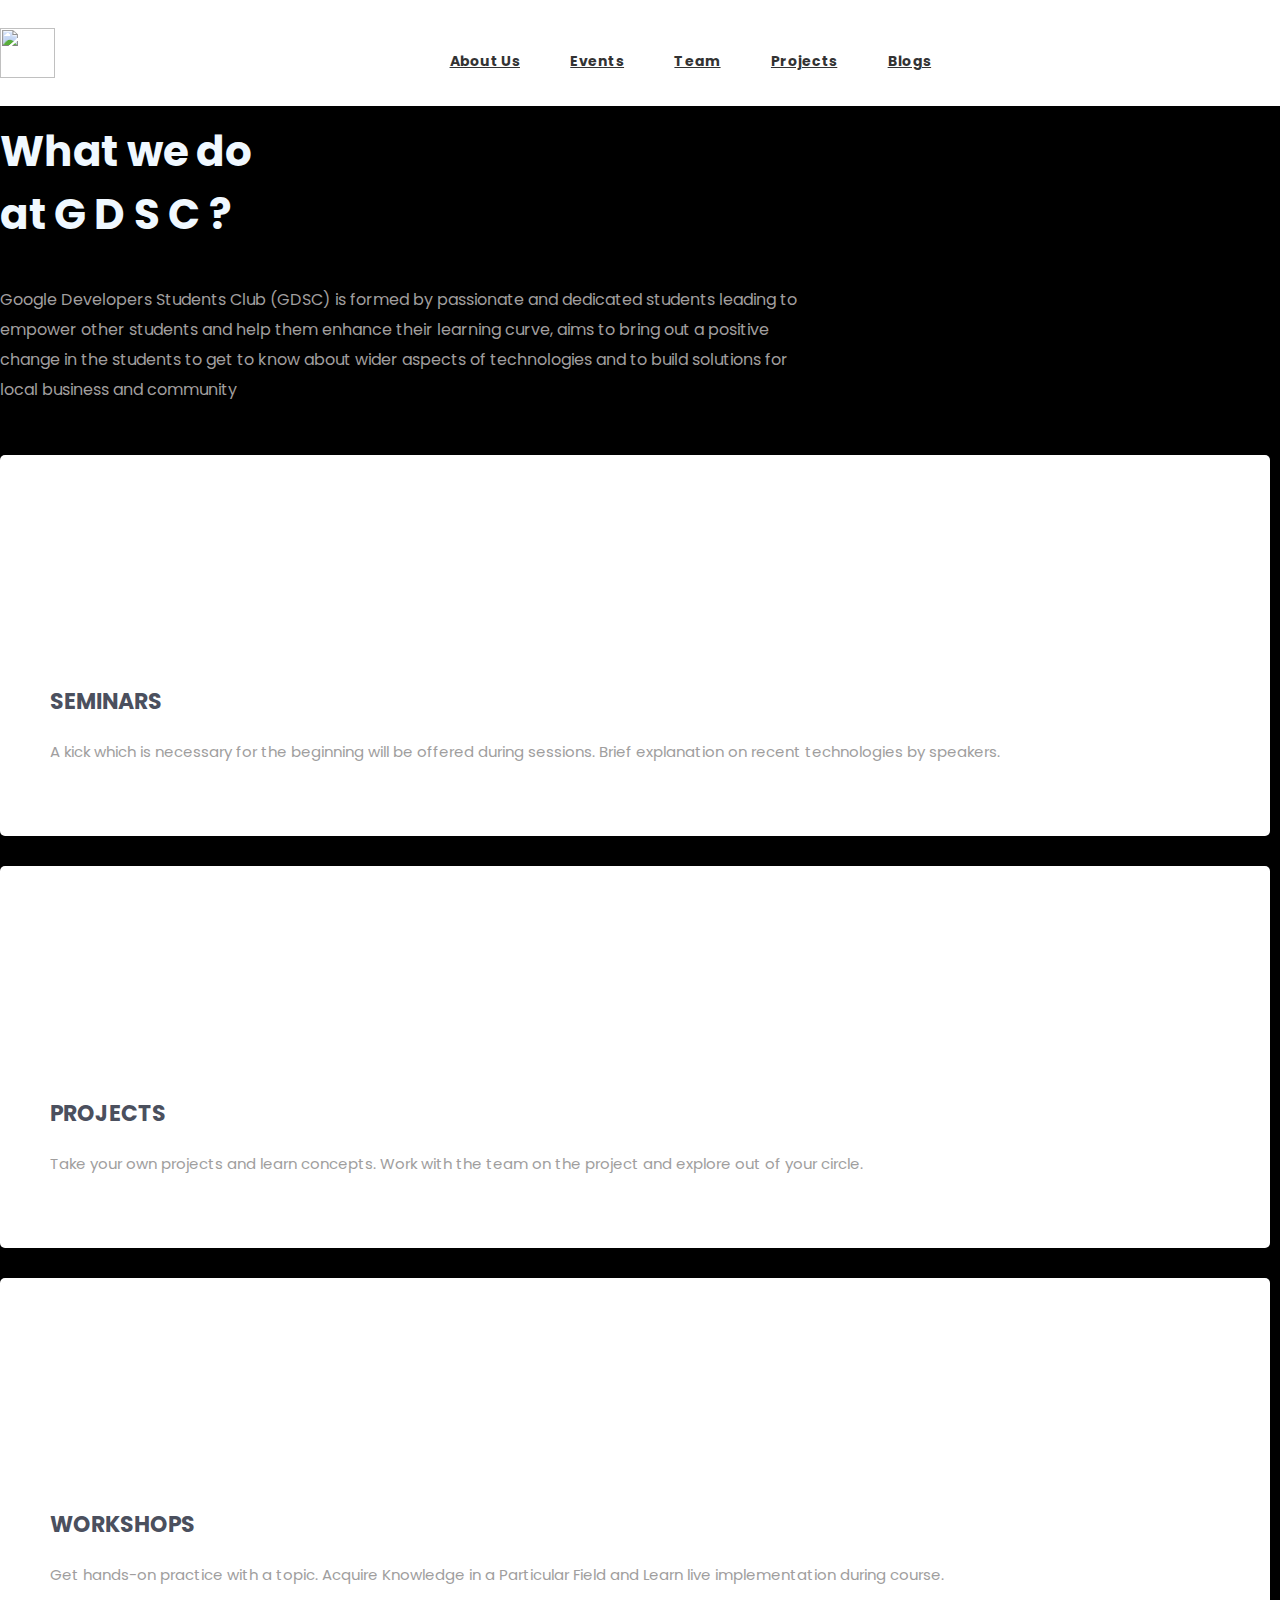
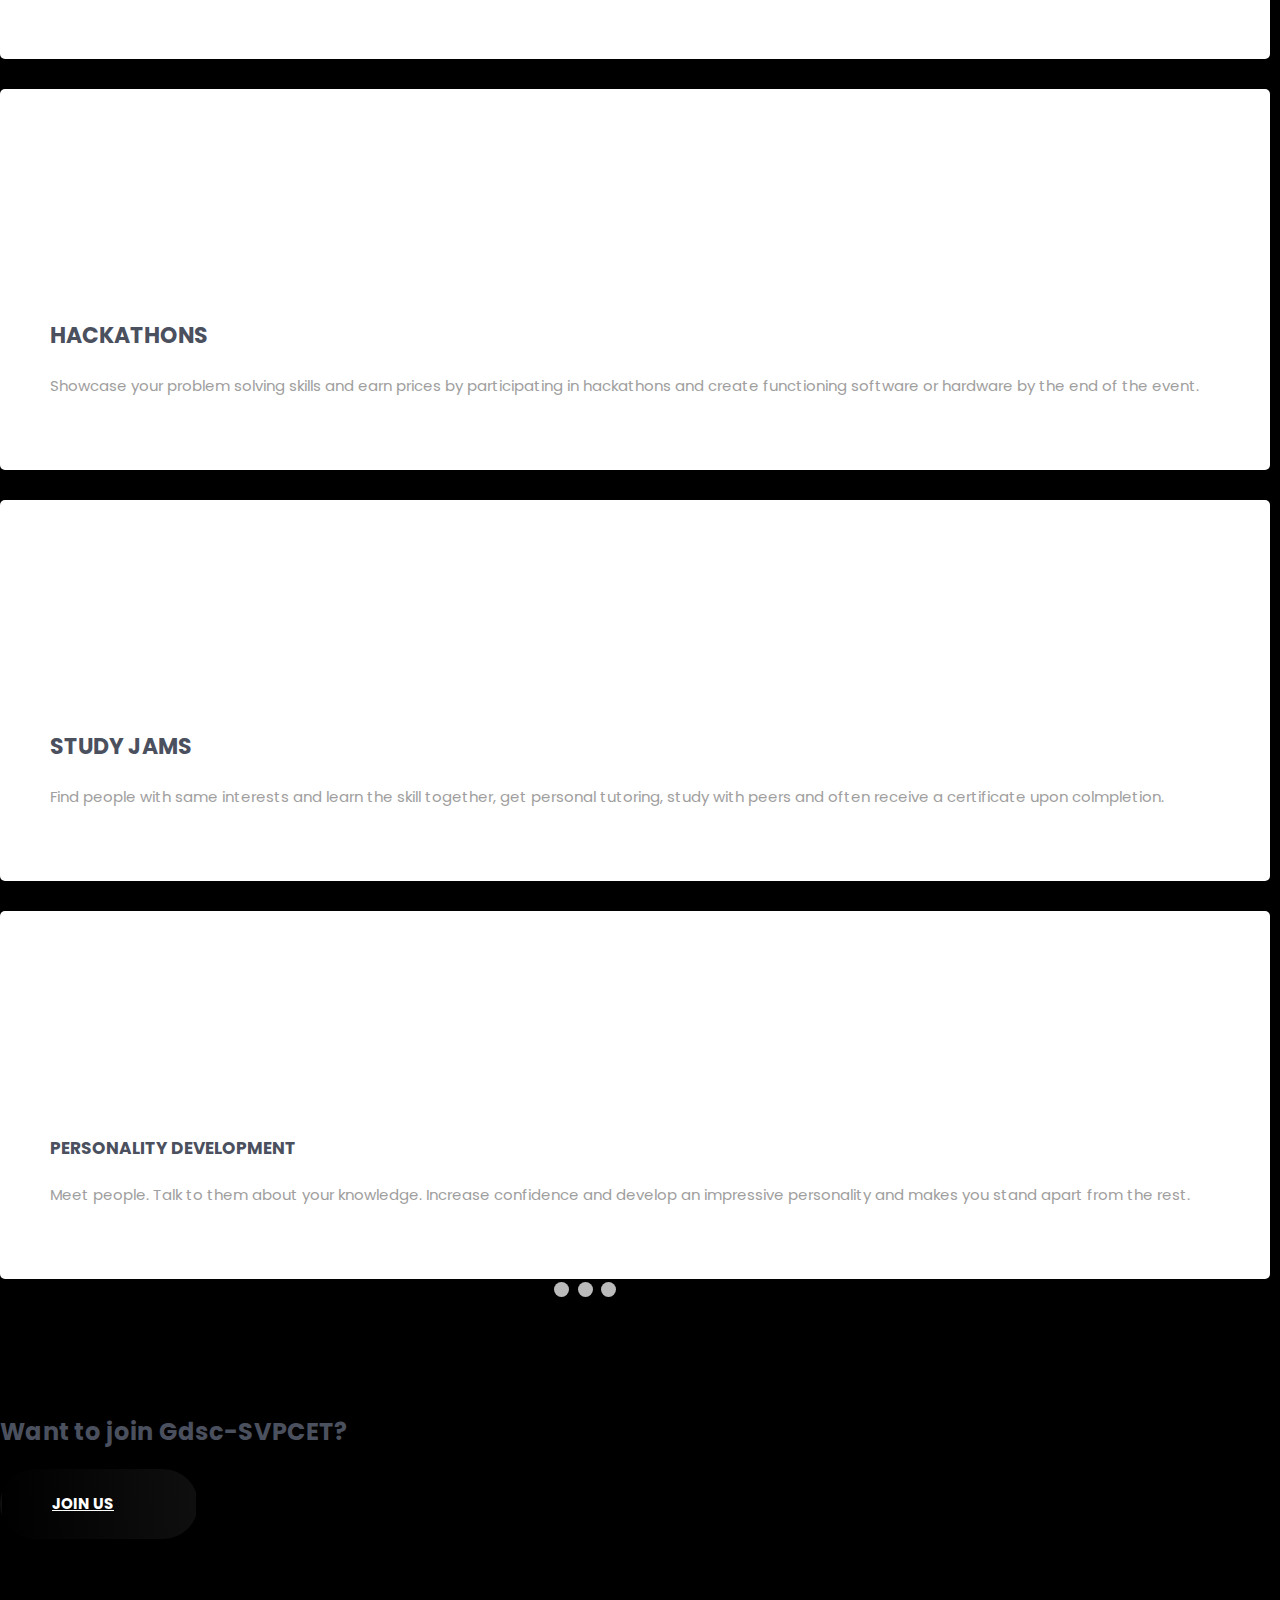
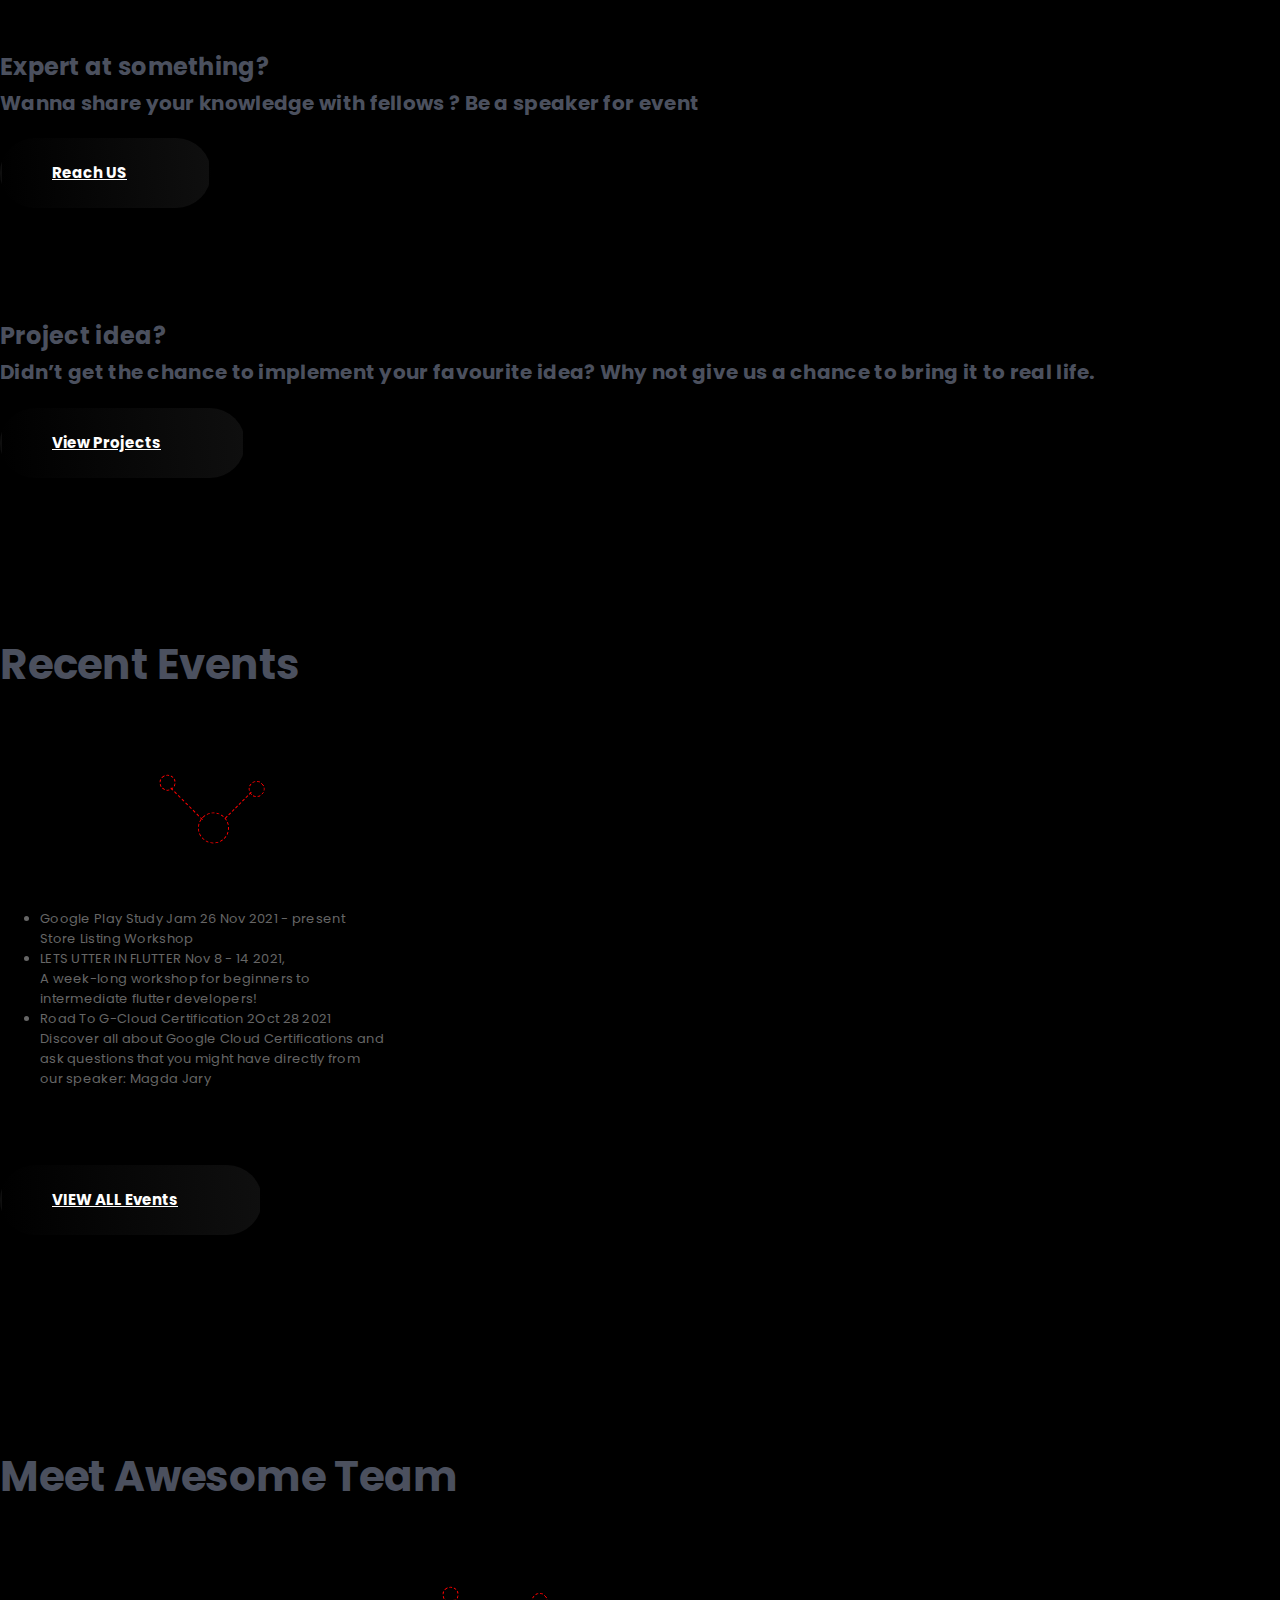
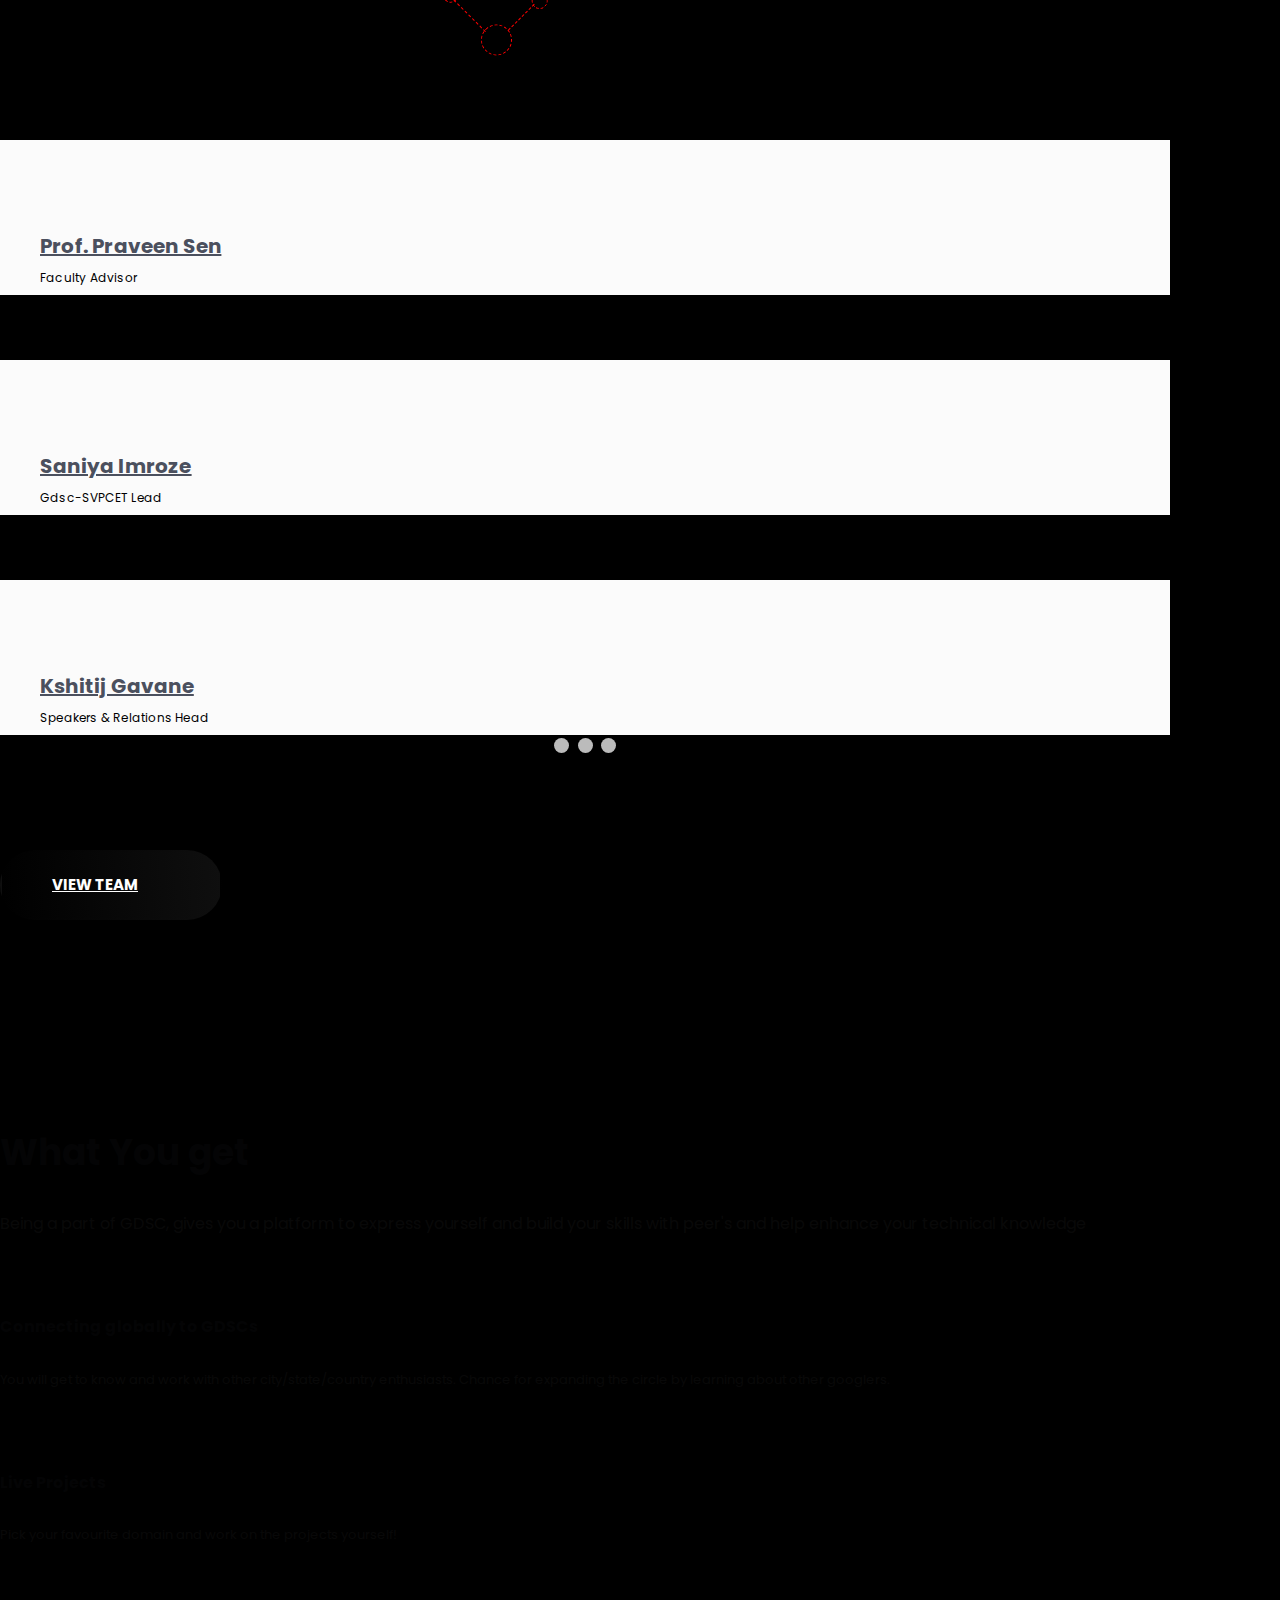
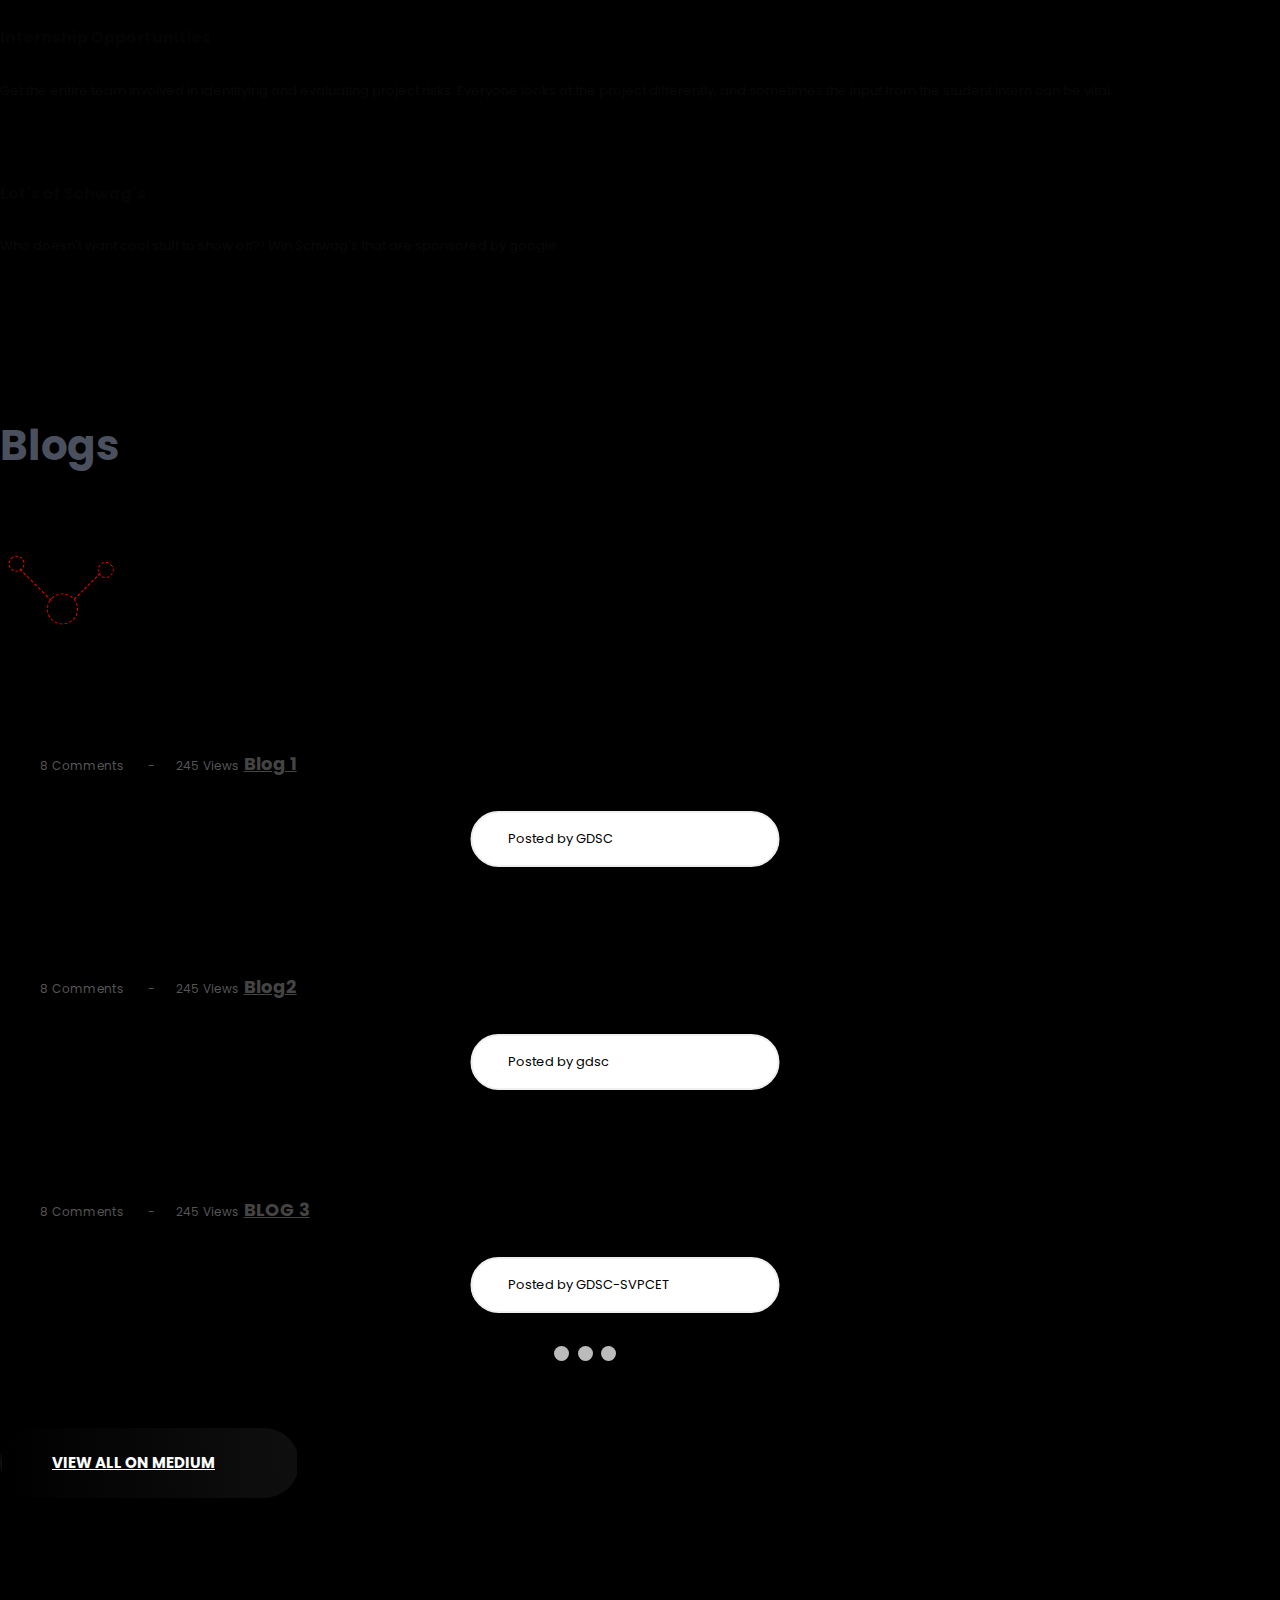
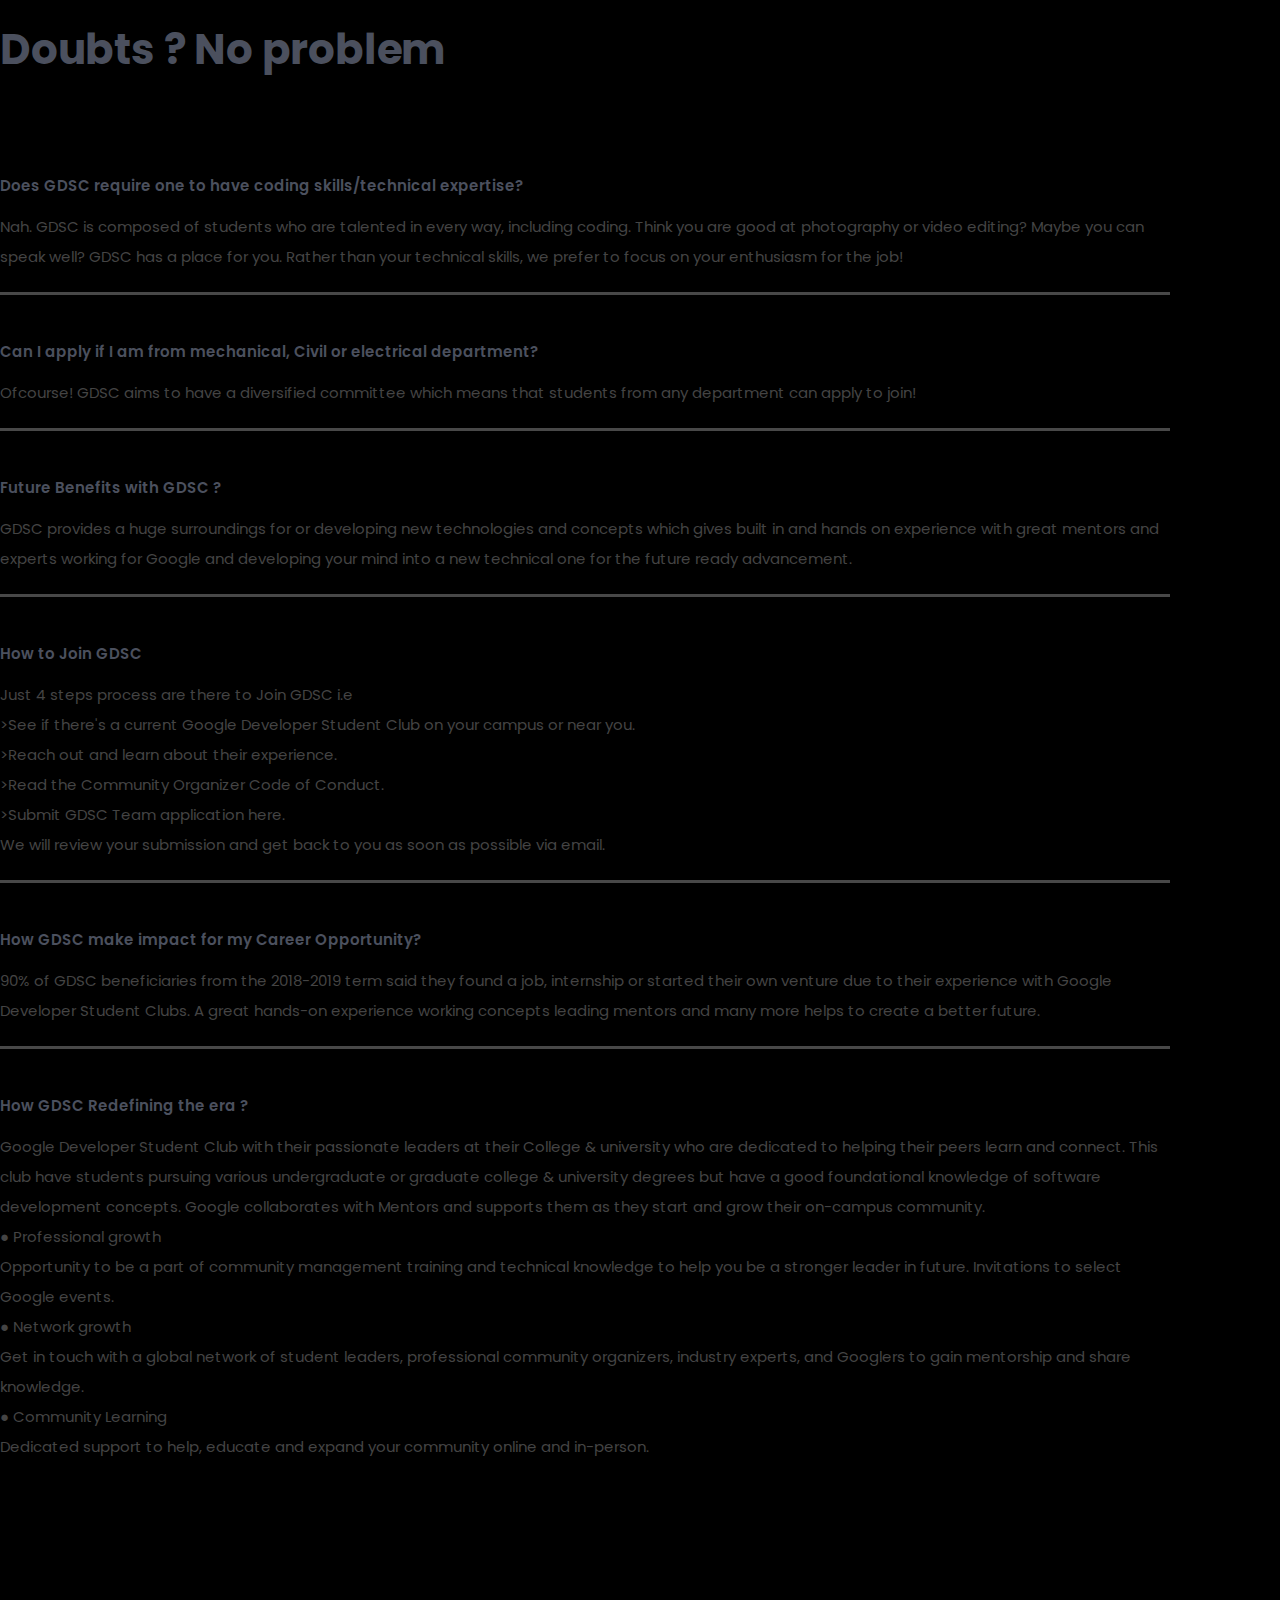
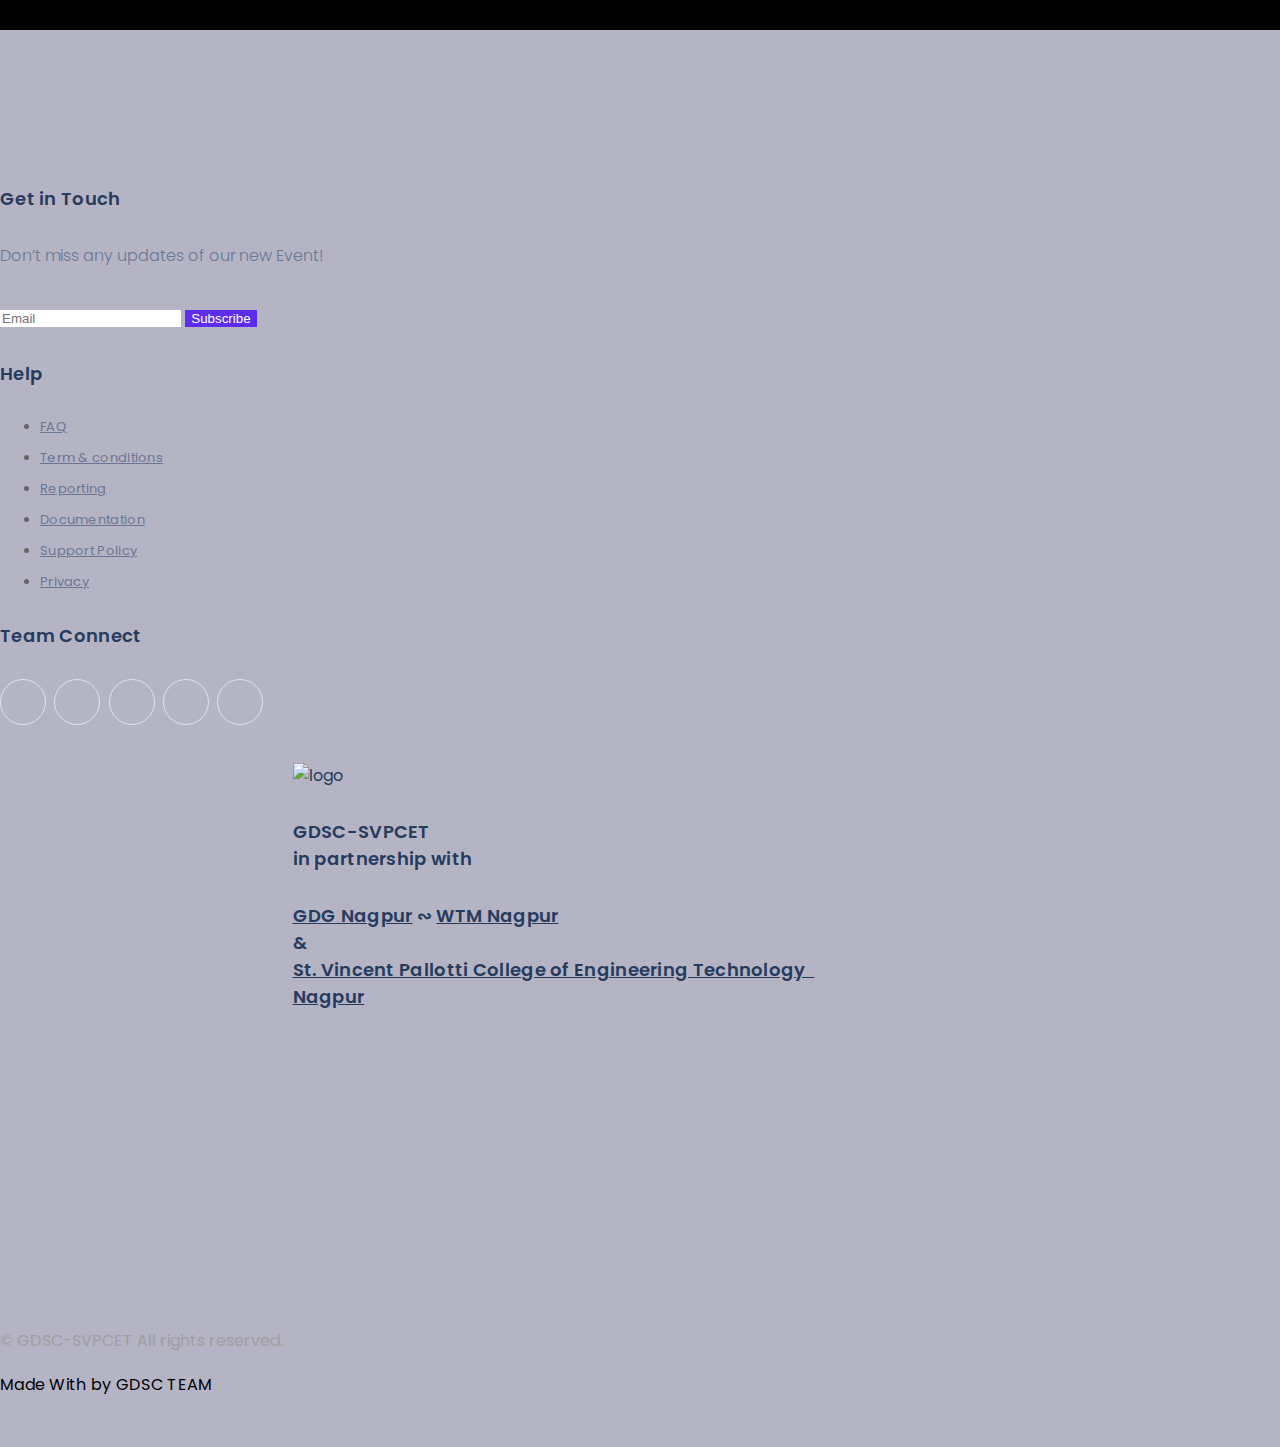
==== index.html @ cd46df82 "title" ====
<!DOCTYPE html>
<html>
<head>
    <!-- Meta-Information -->
    <title>GDSC - SVPCET</title>
    <link rel="icon" type="image/x-icon" href="images/favicons/favicon.ico">
    <meta charset="utf-8">
    <meta name="description" content="">
    <meta name="viewport" content="width=device-width, initial-scale=1">

    <!-- Vendor: Bootstrap 4 Stylesheets  -->
    <link rel="stylesheet" href="css/bootstrap.min.css" type="text/css">

    <!-- Our Website CSS Styles -->
    <link rel="stylesheet" href="css/icons.min.css">
    <link rel="stylesheet" href="css/owl.carousel.css">
    <link rel="stylesheet" href="css/main.css">
    <link rel="stylesheet" href="css/color.css">
    <link rel="stylesheet" href="css/responsive.css">
    <link rel="stylesheet" href="css/footer.css">
    <link rel="stylesheet" href="css/timeline.css">
    <link href='https://fonts.googleapis.com/css?family=Open+Sans:400,300,300italic,400italic,600,600italic,700,700italic' rel='stylesheet' type='text/css'>
    <!-- <link rel="stylesheet" href="event.css"> -->

    <!-- Revolution Style -->
    <link rel="stylesheet" href="css/revolution/pe-icon-7-stroke/css/pe-icon-7-stroke.css">
    <link rel="stylesheet" href="css/revolution/settings.css">
    <link rel="stylesheet" href="css/revolution/layers.css">
    <link rel="stylesheet" href="css/revolution/navigation.css">

    <!-- Revolution Addons -->
    <link rel="stylesheet" href="css/revolution/addons/revolution.addon.particles.css">
</head>
<body>

    <!-- Our Website Content Goes Here -->
    <main>
        <header class="stck">
            <div class="container">
                <div class="mnu-sc">
                     <div class="logo">
                        <h1><a href="index.html" title=""><img src="images/blurbg7.jpg" alt="" itemprop="image" width="55" height="50"></a></h1>
                    </div> 
                   <nav class="one-page-func">
                        <div class="hdr-scl">
                            <a class="brd-rd50" href="https://www.facebook.com/gdsc.svpcet" title=""><i class="fa fa-facebook"></i></a>
                            <a class="brd-rd50" href="https://twitter.com/gdsc_svpcet" title=""><i class="fa fa-twitter"></i></a>
                            <a class="brd-rd50" href="https://www.instagram.com/gdsc_svpcet/" title=""><i class="fa fa-instagram"></i></a>
                            <a class="brd-rd50" href="https://www.linkedin.com/company/gdsc-st-vincent-pallotti-college-of-engineering-technology/" title=""><i class="fa fa-linkedin"></i></a>
                            <a class="brd-rd50" href="https://www.flickr.com/people/193736106@N02/" title=""><i class="fa fa-flickr"></i></a>
                            <a class="brd-rd50" href="https://medium.com/@gdsc.svpcet" title=""><i class="fa fa-medium"></i></a>
                            <a class="brd-rd50" href="https://goo.gl/maps/NK1mByT26fYt8i8t6" title=""><i class="fa fa-location-arrow"></i></a>
                        </div>
                        <ul>
                            
                            <li><a href="#about" title="">About Us</a></li>
                            <li><a href="#events" title="">Events</a></li>
                            <li><a href="#team" title="">Team</a></li>
                            <li><a href="#project" title="">Projects</a></li>
                            <li><a href="#blogs" title="">Blogs</a></li>
                        </ul>
                    </nav>
                </div>
            </div>
        </header><!-- Header -->
        <div class="rpnsv-hdr">
            <div class="rspnsv-lg-br">
                <div class="logo">
                    <h1><a href="index6.html" title=""><img src="images/image-removebg-preview2.png" width="35" height="30" alt=""></a></h1>
                </div>
                <span class="mnu-btn brd-rd5"><i class="fa fa-align-justify"></i></span>
            </div>
            <div class="rspnsv-mnu blue-bg">
                <span class="cls-btn"><i class="fa fa-close"></i></span>
                <ul>
                    <li><a href="#about" title="">About Us</a></li>
                    <li><a href="#events" title="">Events</a></li>
                    <li><a href="#team" title="">Team</a></li>
                    <li><a href="#project" title="">Projects</a></li>
                    <li><a href="#blogs" title="">Blogs</a></li>
                </ul>
            </div>
        </div>
        <!-- Responsive Header -->
        <section id="home">
            <div class="gp nogp">
                <div class="creative-slider">
                    <div id="rev_slider_8_1_wrapper" class="rev_slider_wrapper fullscreen-container" data-alias="particle-effect-three6" data-source="gallery" style="background:#313131;padding:0px;">
                        <!-- Start Revolution Slider 5.4.1 -->
                        <div id="rev_slider_8_1" class="rev_slider fullscreenbanner" style="display:none;" data-version="5.4.1">
                            <ul><!-- SLIDE  -->
                                <li data-index="rs-16" data-transition="fade" data-slotamount="default" data-hideafterloop="0" data-hideslideonmobile="off"  data-easein="Power4.easeOut" data-easeout="Power4.easeOut" data-masterspeed="default"  data-thumb="http://works.themepunch.com/revolution_5_3/wp-content/"  data-rotate="0"  data-saveperformance="off"  data-title="Example One" data-param1="" data-param2="" data-param3="" data-param4="" data-param5="" data-param6="" data-param7="" data-param8="" data-param9="" data-param10="" data-description="">
                                    <!-- MAIN IMAGE -->
                                    <img src="images/transparent.png" data-bgcolor='#ffffff'' style='background:#ffffff' alt=""  data-bgposition="center top" data-bgfit="cover" data-bgrepeat="no-repeat" data-bgparallax="off" class="rev-slidebg" data-no-retina>
                                    <!-- LAYERS -->

                                    <!-- LAYER NR. 1 -->
                                    <div class="tp-caption" 
                                        id="slide-16-layer-15" 
                                        data-x="['center','center','center','center']" data-hoffset="['0','0','0','0']" 
                                        data-y="['middle','middle','middle','middle']" data-voffset="['0','0','0','0']" 
                                        data-width="full-proportional"
                                        data-height="full-proportional"
                                        data-whitespace="nowrap"         
                                        data-type="image" 
                                        data-basealign="slide" 
                                        data-responsive_offset="off" 
                                        data-responsive="off"
                                        data-frames='[{"delay":500,"speed":300,"frame":"0","from":"opacity:0;","to":"o:1;","ease":"Power3.easeInOut"},{"delay":"wait","speed":300,"frame":"999","to":"opacity:0;","ease":"Power3.easeInOut"}]'
                                        data-textAlign="['inherit','inherit','inherit','inherit']"
                                        data-paddingtop="[0,0,0,0]"
                                        data-paddingright="[0,0,0,0]"
                                        data-paddingbottom="[0,0,0,0]"
                                        data-paddingleft="[0,0,0,0]"
                                        data-blendmode="overlay"
                                        style="z-index: 5;"><img src="images/blurbg7.png" alt="" data-ww="['full-proportional','full-proportional','full-proportional','full-proportional']" data-hh="['full-proportional','full-proportional','full-proportional','full-proportional']" width="1920" height="1080" data-no-retina> 
                                    </div>

                                    <!-- LAYER NR. 2 -->
                                    <div class="tp-caption tp-resizeme blurslider-gradient" 
                                        id="slide-16-layer-6" 
                                        data-x="['center','center','center','center']" data-hoffset="['0','0','0','0']" 
                                        data-y="['middle','middle','middle','middle']" data-voffset="['-110','-110','-130','-130']" 
                                        data-fontsize="['60','60','40','40']"
                                        data-lineheight="['80','80','60','60']"
                                        data-width="none"
                                        data-height="none"
                                        data-whitespace="nowrap"         
                                        data-type="text" 
                                        data-responsive_offset="on" 
                                        data-wrapper_class="tp-nopointer" 
                                        data-frames='[{"delay":500,"speed":1000,"frame":"0","from":"sX:2;sY:3;opacity:0;fb:10px;","to":"o:1;fb:0;","ease":"Power3.easeInOut"},{"delay":"wait","speed":300,"frame":"999","to":"auto:auto;fb:0;","ease":"Power3.easeInOut"}]'
                                        data-textAlign="['center','center','center','center']"
                                        data-paddingtop="[0,0,0,0]"
                                        data-paddingright="[0,0,0,0]"
                                        data-paddingbottom="[0,0,0,0]"
                                        data-paddingleft="[0,0,0,0]"
                                        style="z-index: 6; white-space: nowrap; font-size: 60px; line-height: 80px; font-weight: 400; color: rgba(4,37,60,1);font-family:Poppins;letter-spacing:10px;">Google Developers Student Club<br/>SVPCET 
                                    </div>

                                    <!-- LAYER NR. 3 -->
                                    <div class="tp-caption tp-resizeme" 
                                        id="slide-16-layer-8" 
                                        data-x="['center','center','center','center']" data-hoffset="['0','0','0','0']" 
                                        data-y="['middle','middle','middle','middle']" data-voffset="['30','30','0','0']" 
                                        data-width="['460','461','360','330']"
                                        data-height="none"
                                        data-whitespace="normal"         
                                        data-type="text" 
                                        data-responsive_offset="on" 
                                        data-wrapper_class="tp-nopointer" 
                                        data-frames='[{"delay":700,"speed":1000,"frame":"0","from":"y:20px;sX:2;sY:3;opacity:0;fb:10px;","to":"o:1;fb:0;","ease":"Power3.easeInOut"},{"delay":"wait","speed":600,"frame":"999","to":"auto:auto;fb:0;","ease":"Power3.easeInOut"}]'
                                        data-textAlign="['center','center','center','center']"
                                        data-paddingtop="[0,0,0,0]"
                                        data-paddingright="[0,0,0,0]"
                                        data-paddingbottom="[0,0,0,0]"
                                        data-paddingleft="[0,0,0,0]"
                                        style="z-index: 7; min-width: 460px; max-width: 460px; white-space: normal; font-size: 15px; line-height: 25px; font-weight: 400; color: rgba(4,37,60,1);font-family:Poppins;letter-spacing:10px;">Encouraging to rise, Develope & Utilize the Technology 
                                    </div>

                                    <!-- LAYER NR. 4 -->
                                    <a class="tp-caption rev-btn  tp-resizeme  blurslider-button" href="https://gdsc.community.dev/st-vincent-pallotti-college-of-engineering-technology-nagpur/" target="_blank" 
                                        id="slide-16-layer-17" 
                                        data-x="['center','center','center','center']" data-hoffset="['0','0','0','0']" 
                                        data-y="['middle','middle','middle','middle']" data-voffset="['140','140','110','110']" 
                                        data-width="none"
                                        data-height="none"
                                        data-whitespace="nowrap"         
                                        data-type="button" 
                                        data-actions=''
                                        data-responsive_offset="on" 
                                        data-frames='[{"delay":900,"speed":1000,"frame":"0","from":"y:100px;sX:2;sY:3;opacity:0;fb:20px;","to":"o:1;fb:0;","ease":"Power3.easeInOut"},{"delay":"wait","speed":600,"frame":"999","to":"auto:auto;fb:0;","ease":"Power3.easeInOut"},{"frame":"hover","speed":"200","ease":"Linear.easeNone","to":"o:1;rX:0;rY:0;rZ:0;z:0;fb:0;","style":"c:rgba(255,255,255,1);"}]'
                                        data-textAlign="['inherit','inherit','inherit','inherit']"
                                        data-paddingtop="[0,0,0,0]"
                                        data-paddingright="[35,35,35,35]"
                                        data-paddingbottom="[0,0,0,0]"
                                        data-paddingleft="[35,35,35,35]"
                                        data-blendmode="multiply"
                                        style="z-index: 8; white-space: nowrap; font-size: 15px; line-height: 50px; font-weight: 400; color: rgba(255,255,255,1);font-family:Poppins;background-color:rgba(4,37,60,1);outline:none;box-shadow:none;box-sizing:border-box;-moz-box-sizing:border-box;-webkit-box-sizing:border-box;letter-spacing:3px;cursor:pointer;text-decoration: none;">Learn More 
                                    </a>
                                </li>
                            </ul>
                            <div class="tp-bannertimer tp-bottom" style="visibility: hidden !important;"></div> 
                        </div>
                    </div><!-- End Revolution Slider -->
                </div><!-- Creative Slider  -->
            </div>
            <!-- scroll effect -->
                <!-- <div class="scroll-container" >
                  <img src="images/scrl.gif" alt="Scroll effect " width="40" height="40" class="xcenter" >
                </div> -->

        </section>
        <section id="about">
            <div class="gp gry-bg">
                <div class="container">
                    <div class="row">
                        <div class="col-md-12 col-sm-12 col-lg-12">
                            <div class="tlt-txt text-center">
                                <div class="tlt-txt-innr">
                                    <h2 style="color: aliceblue;">What we do <br> at <i class="blue-clr">G</i> <i class="red-clr">D</i> <i class="green-clr">S</i> <i class="yel-clr">C</i> ?</h2>
                                    <p>Google Developers Students Club (GDSC) is formed by passionate and dedicated students leading to empower other students and help them enhance their learning curve, aims to bring out a positive change in the students to get to know about wider aspects of technologies and to build solutions for local business and community</p>
                                </div>
                            </div>
                            <div class="rmv-ext">
                                <div class="row">
                                    
                                    <div class="col-md-4 col-sm-6 col-lg-4">
                                        <div class="fea-bx brd-rd5 text-center">
                                            <i><img src="images/resource/fea-icn1.png" alt="" /></i>
                                            <h4>Seminars</h4>
                                            <p>A kick which is necessary for the beginning will be offered during sessions. Brief explanation on recent technologies by speakers.</p>
                                        </div>
                                    </div>
                                    <div class="col-md-4 col-sm-6 col-lg-4">
                                        <div class="fea-bx brd-rd5 text-center">
                                            <i><img src="images/resource/fea-icn2.png" alt="" /></i>
                                            <h4>Projects</h4>
                                            <p>Take your own projects and learn concepts. Work with the team on the project and explore out of your circle. </p>
                                        </div>
                                    </div>
                                    <div class="col-md-4 col-sm-6 col-lg-4">
                                        <div class="fea-bx brd-rd5 text-center">
                                            <i><img src="images/resource/fea-icn3.png" alt="" /></i>
                                            <h4>Workshops</h4>
                                            <p>Get hands-on practice with a topic. Acquire Knowledge in a Particular Field and Learn live implementation during course. </p>
                                        </div>
                                    </div>
                                    <div class="col-md-4 col-sm-6 col-lg-4">
                                        <div class="fea-bx brd-rd5 text-center">
                                            <i><img src="images/resource/fea-icn4.png" alt="" /></i>
                                            <h4>Hackathons</h4>
                                            <p>Showcase your problem solving skills and earn prices by participating in hackathons and create functioning software or hardware by the end of the event.</p>
                                        </div>
                                    </div>
                                    <div class="col-md-4 col-sm-6 col-lg-4">
                                        <div class="fea-bx brd-rd5 text-center">
                                            <i><img src="images/resource/fea-icn5.png" alt="" /></i>
                                            <h4>Study Jams</h4>
                                            <p>Find people with same interests and learn the skill together, get personal tutoring, study with peers and often receive a certificate upon colmpletion. </p>
                                        </div>
                                    </div>
                                    <div class="col-md-4 col-sm-6 col-lg-4">
                                        <div class="fea-bx brd-rd5 text-center">
                                            <i><img src="images/resource/fea-icn6.png" alt="" /></i>
                                            <h4 style="font-size: 17px;">Personality Development</h4>
                                            <p>Meet people. Talk to them about your knowledge. Increase confidence and develop an impressive personality and makes you stand apart from the rest. </p>
                                        </div>
                                    </div>
                                    
                                </div>
                            </div>
                            <div style="text-align:center">
                                <span class="dot"></span> 
                                <span class="dot"></span> 
                                <span class="dot"></span> 
                            </div>
                            <!-- <div class="tlt-txt-innr"><h2>Wanna join us?</h2></div> -->
                                <div class="vw-al text-center"><h2>Want to join Gdsc-SVPCET?</h2><a class="brd-rd40 " href="https://forms.gle/X5FWt9STgVtCqYF2A" title="">JOIN US <i class="fa fa-angle-right brd-rd50"></i></a></div>
                                <div class="vw-al text-center"><h2>Expert at something? <br><span style="font-size: 20px;">Wanna share your knowledge with fellows ? Be a speaker for event</span></h2><a class="brd-rd40 clk-scrl" href="" title="">Reach US <i class="fa fa-angle-right brd-rd50"></i></a></div>
                                <section id="project">
                                <div class="vw-al text-center"><h2>Project idea?<br><span style="font-size: 20px;">Didn’t get the chance to implement your favourite idea? Why not give us a chance to bring it to real life.</span></h2><a class="brd-rd40"  href="project.html" title="">View Projects <i class="fa fa-angle-right brd-rd50"></i></a><br></div>
                            </section>
                        </div>
                    </div>
                </div>
                <!-- <div class="skw-shp-bp rgt"></div> -->
            </div>
        </section>
        <section id="events">
            <div class="gp bp175 notp">
                <div class="container">
                    <div class="row">
                        <div class="col-md-12 col-sm-12 col-lg-12">
                            <div class="sec-tl-wrp text-center">
                                <div class="sec-tl-innr">
                                    <h2>Recent Events</h2>
                                    <span>We’ve got some events / workshops full of fun learning</span>
                                    <i class="tl-shp"><i class="tl-shp-inr"></i></i>
                                </div>
                            </div>
                            <div class="rmv-ext">
                                <div class="row">
                                    
                                    <ul class="timeline">

                                        <!-- Item 1 -->
                                        <li>
                                            <div class="direction-r">
                                                <div class="flag-wrapper">
                                                    <span class="flag">Google Play Study Jam</span>
                                                    <span class="time-wrapper"><span class="time">26 Nov 2021 - present</span></span>
                                                </div>
                                                <div class="desc">Store Listing Workshop</div>
                                            </div>
                                        </li>
                                    
                                        <!-- Item 2 -->
                                        <li>
                                            <div class="direction-l">
                                                <div class="flag-wrapper">
                                                    <span class="flag">LETS UTTER IN FLUTTER</span>
                                                    <span class="time-wrapper"><span class="time">Nov 8 - 14 2021,</span></span>
                                                </div>
                                                <div class="desc"> A week-long workshop for beginners to <br> intermediate flutter developers!</div>
                                            </div>
                                        </li>

                                        <!-- Item 3 -->
                                        <li>
                                            <div class="direction-r">
                                                <div class="flag-wrapper">
                                                    <span class="flag">Road To G-Cloud Certification</span>
                                                    <span class="time-wrapper"><span class="time">2Oct 28 2021</span></span>
                                                </div>
                                                <div class="desc">Discover all about Google Cloud Certifications and <br>ask questions that you might have directly from<br> our speaker: Magda Jary</div>
                                            </div>
                                        </li>
                                    
                                    </ul>
                                </div>
                            </div>
                            <div class="vw-al text-center"><a class="brd-rd40" href="event.html" title="" >VIEW ALL Events <i class="fa fa-angle-right brd-rd50"></i></a></div>
                        </div>
                    </div>
                </div>
            </div>
        </section>
        <!-- ========================================================================================== -->


        <section id="team">
            <div class="gp bp175 notp">
                <div class="container">
                    <div class="row">
                        <div class="col-md-12 col-sm-12 col-lg-12">
                            <div class="sec-tl-wrp text-center">
                                <div class="sec-tl-innr">
                                    <h2>Meet Awesome Team</h2>
                                    <span>We’ve got a strong team filled with caffeine addicted developers, gradients loving designers and machine like working managers.</span>
                                    <i class="tl-shp"><i class="tl-shp-inr"></i></i>
                                </div>
                            </div>
                            <div class="rmv-ext">
                                <div class="row">
                                    <div class="col-md-4 col-sm-6 col-lg-4">
                                        <div class="membr-wrp text-center">
                                            <div class="membr-innr">
                                                <img src="images/pravinsir.jpg" alt="" />
                                                <div class="membr-inf">
                                                    <h4><a href="team-detail.html" title="">Prof. Praveen Sen</a></h4>
                                                    <span class="blue-clr">Faculty Advisor</span>
                                                    <div class="scl-inf">
                                                        <a href="#" title="Facebook" target="_blank"><i class="fa fa-facebook"></i></a>
                                                        <a href="#" title="Twitter" target="_blank"><i class="fa fa-twitter"></i></a>
                                                        <a href="#" title="Google Plus" target="_blank"><i class="fa fa-google-plus"></i></a>
                                                        <a href="#" title="Vimeo" target="_blank"><i class="fa fa-vimeo"></i></a>
                                                    </div>
                                                    <p>Placement Officer @ St. Vincent Pallotti College of Engineering & Technology</p>
                                                </div>
                                            </div>
                                        </div>
                                    </div>
                                    <div class="col-md-4 col-sm-6 col-lg-4">
                                        <div class="membr-wrp text-center">
                                            <div class="membr-innr">
                                                <img src="images/home2.jpg" alt="" />
                                                <div class="membr-inf">
                                                    <h4><a href="team-detail.html" title="">Saniya Imroze</a></h4>
                                                    <span class="blue-clr">Gdsc-SVPCET Lead</span>
                                                    <div class="scl-inf">
                                                        <a href="#" title="Facebook" target="_blank"><i class="fa fa-facebook"></i></a>
                                                        <a href="#" title="Twitter" target="_blank"><i class="fa fa-twitter"></i></a>
                                                        <a href="#" title="Google Plus" target="_blank"><i class="fa fa-google-plus"></i></a>
                                                        <a href="#" title="Vimeo" target="_blank"><i class="fa fa-vimeo"></i></a>
                                                    </div>
                                                    <p>Software Engineer @ persistent Systems</p>
                                                </div>
                                            </div>
                                        </div>
                                    </div>
                                    <div class="col-md-4 col-sm-6 col-lg-4">
                                        <div class="membr-wrp text-center">
                                            <div class="membr-innr">
                                                <img src="images/home 1.jpg" alt="" />
                                                <div class="membr-inf">
                                                    <h4><a href="./kshitij portfolio/index.html" target="_blank" title="">Kshitij Gavane</a></h4>
                                                    <span class="blue-clr">Speakers & Relations Head</span>
                                                    <div class="scl-inf">
                                                        <a href="#" title="Facebook" target="_blank"><i class="fa fa-facebook"></i></a>
                                                        <a href="#" title="Twitter" target="_blank"><i class="fa fa-twitter"></i></a>
                                                        <a href="#" title="Google Plus" target="_blank"><i class="fa fa-google-plus"></i></a>
                                                        <a href="#" title="Vimeo" target="_blank"><i class="fa fa-vimeo"></i></a>
                                                    </div>
                                                    <p>Software Development Engineering Intern @ SECLORE TECHNOLOGY PVT LTD</p>
                                                </div>
                                            </div>
                                        </div>
                                    </div>
                                </div>
                            </div>
                            <div style="text-align:center">
                                <span class="dot"></span> 
                                <span class="dot"></span> 
                                <span class="dot"></span> 
                            </div>
                            <div class="vw-al text-center"><a class="brd-rd40" href="team.html" title="" >VIEW TEAM <i class="fa fa-angle-right brd-rd50"></i></a></div>
                        </div>
                    </div>
                </div>
            </div>
        </section>
        
        <section id="features">
            <div class="gp gry-lyr hg-opc notp">
                <!-- <div class="skw-shp-tp lft"></div> -->
                <!-- <div class="parlx" style="background-color: black;"></div> -->
                <div class="container">
                    <div class="row">
                        <div class="col-md-12 col-sm-12 col-lg-12">
                            <div class="amz-fea">
                                <div class="row">
                                    <div class="col-md-5 col-sm-6 hidden-sm-down col-lg-5">
                                        <div class="amz-mckp"><img src="images/Colored Illustration Team Metaphor Instagram Story (690 x 807 px).png" alt="" /></div>
                                    </div>
                                    <div class="col-md-7 col-sm-12 col-lg-7">
                                        <div class="amz-tl">
                                            <h2>What <i class="blue-clr">You get</i></h2>
                                            <p>Being a part of GDSC, gives you a platform to express yourself and build your skills with peer's and help enhance your technical knowledge</p>
                                        </div>
                                        <div class="fea-wrp">
                                            <div class="row">
                                                <div class="col-md-6 col-sm-6 col-lg-6">
                                                    <div class="fea-bx2">
                                                        <i class="ion-laptop blue-clr"></i>
                                                        <div class="fea-innr">
                                                            <h5>Connecting globally to GDSCs </h5>
                                                            <p>You will get to know and work with other city/state/country enthusiasts. Chance for expanding the circle by learning about other googlers. </p>
                                                        </div>
                                                    </div>
                                                </div>
                                                <div class="col-md-6 col-sm-6 col-lg-6">
                                                    <div class="fea-bx2">
                                                        <i class="ion-settings blue-clr"></i>
                                                        <div class="fea-innr">
                                                            <h5>Live Projects</h5>
                                                            <p>Pick your favourite domain and work on the projects yourself! </p>
                                                        </div>
                                                    </div>
                                                </div>
                                                <div class="col-md-6 col-sm-6 col-lg-6">
                                                    <div class="fea-bx2">
                                                        <i class="ion-person-stalker blue-clr"></i>
                                                        <div class="fea-innr">
                                                            <h5>Internship Opportunities</h5>
                                                            <p>Get the entire team involved in identifying and evaluating project risks. Everyone looks at the project differently, and sometimes the input from the student intern can be vital.</p>
                                                        </div>
                                                    </div>
                                                </div>
                                                <div class="col-md-6 col-sm-6 col-lg-6">
                                                    <div class="fea-bx2">
                                                        <i class="ion-tshirt-outline blue-clr"></i>
                                                        <div class="fea-innr">
                                                            <h5>Lot's of Schwag's</h5>
                                                            <p>Who doesn't want cool stuff to show off?! Win Schwag's that are sponsored by google.</p>
                                                        </div>
                                                    </div>
                                                </div>
                                            </div>
                                        </div>
                                    </div>
                                </div>
                            </div>
                        </div>
                    </div>
                </div>
            </div>
        </section>
        <section id="blogs">
            <div class="gp notp">
                <div class="container">
                    <div class="row">
                        <div class="col-md-12 col-sm-12 col-lg-12">
                            <div class="sec-tl-wrp text-center">
                                <div class="sec-tl-innr">
                                    <h2>Blogs</h2>
                                    <span>BLOG QUOTE</span>
                                    <i class="tl-shp"><i class="tl-shp-inr"></i></i>
                                </div>
                            </div>
                            <div class="rmv-ext">
                                <div class="row">
                                    <div class="col-md-4 col-sm-6 col-lg-4">
                                        <div class="rcnt-nws text-center">
                                            <div class="rcnt-thmb">
                                                <a href="https://medium.com/gdg-vit" title=""><img src="images/resource/rcnt-nws-img1.png" alt=""></a>
                                            </div>
                                            <div class="nws-inf">
                                                <div class="mta">
                                                    <span>8 Comments</span>
                                                    <span>245 Views</span>
                                                </div>
                                                <h4><a href="https://medium.com/gdg-vit" title="">Blog 1</a></h4>
                                                <span class="pst-athr blue-clr brd-rd30">Posted by GDSC</span>
                                            </div>
                                        </div>
                                    </div>
                                    <div class="col-md-4 col-sm-6 col-lg-4">
                                        <div class="rcnt-nws text-center">
                                            <div class="rcnt-thmb">
                                                <a href="https://medium.com/gdg-vit" title=""><img src="images/resource/rcnt-nws-img1.png" alt=""></a>
                                            </div>
                                            <div class="nws-inf">
                                                <div class="mta">
                                                    <span>8 Comments</span>
                                                    <span>245 Views</span>
                                                </div>
                                                <h4><a href="https://medium.com/gdg-vit" title="">Blog2</a></h4>
                                                <span class="pst-athr blue-clr brd-rd30">Posted by gdsc</span>
                                            </div>
                                        </div>
                                    </div>
                                    <div class="col-md-4 col-sm-6 col-lg-4">
                                        <div class="rcnt-nws text-center">
                                            <div class="rcnt-thmb">
                                                <a href="https://medium.com/gdg-vit" title=""><img src="images/resource/rcnt-nws-img1.png" alt=""></a>
                                            </div>
                                            <div class="nws-inf">
                                                <div class="mta">
                                                    <span>8 Comments</span>
                                                    <span>245 Views</span>
                                                </div>
                                                <h4><a href="https://medium.com/gdg-vit" title="">BLOG 3</a></h4>
                                                <span class="pst-athr blue-clr brd-rd30">Posted by GDSC-SVPCET</span>
                                            </div>
                                        </div>
                                    </div>
                                    
                                    
                                </div>
                                <div style="text-align:center">
                                    <span class="dot"></span> 
                                    <span class="dot"></span> 
                                    <span class="dot"></span> 
                                </div>
                            </div>
                            <div class="vw-al text-center"><a class="brd-rd40" href="https://medium.com/@gdsc.svpcet" title="">VIEW ALL ON MEDIUM <i class="fa fa-angle-right brd-rd50"></i></a></div>
                        </div>
                    </div>
                </div>
            </div>
        </section>
        <section id="faq">
            <div class="gp notp">
                <div class="container">
                    <div class="row">
                        <div class="col-md-12 col-sm-12 col-lg-12">
                            <div class="chs-wrp">
                                <div class="row">
                                    <div class="col-md-6 col-sm-12 col-lg-6">
                                        <div class="tlt-txt">
                                            <div class="tlt-txt-innr">
                                                <h2>Doubts ? <i class="blue-clr">No problem</i></h2>
                                                <!-- <p>Lorem ipsum dolor sit amet, consectetur ili adipiscing Donec elit Donec nec eros eget adipiscing elit cenasgue ut ulricis ctetur ili adipiscing Do cenasgue ut ut eget…</p> -->
                                            </div>
                                        </div>
                                        <div id="acordn" class="faq-wrp">
                                            <div class="acordn-itm">
                                                <h4>Does GDSC require one to have coding skills/technical expertise? <i class="fa fa-arrow-down"></i></h4>
                                                <div class="acrdn-cnt">
                                                    <p>Nah. GDSC is composed of students who are talented in every way, including coding. Think you are good at photography or video editing? Maybe you can speak well? GDSC has a place for you. Rather than your technical skills, we prefer to focus on your enthusiasm for the job! </p>
                                                </div>
                                            </div>
                                            <div class="acordn-itm">
                                                <h4>Can I apply if I am from mechanical, Civil or electrical department?<i class="fa fa-arrow-down"></i></h4>
                                                <div class="acrdn-cnt">
                                                    <p>Ofcourse! GDSC aims to have a diversified committee which means that students from any department can apply to join!</p>
                                                </div>
                                            </div>
                                            <div class="acordn-itm">
                                                <h4>Future Benefits with GDSC ? <i class="fa fa-arrow-down"></i></h4>
                                                <div class="acrdn-cnt">
                                                    <p>GDSC provides a huge surroundings for or developing new technologies and concepts which gives built in and hands on experience with great mentors and experts working for Google and developing your mind into a new technical one for the future ready advancement. </p>
                                                </div>
                                            </div>
                                            <div class="acordn-itm">
                                                <h4>How to Join GDSC <i class="fa fa-arrow-down"></i></h4>
                                                <div class="acrdn-cnt">
                                                    <p> Just 4 steps process are there to Join GDSC i.e <br> >See if there's a current Google Developer Student Club on your campus or near you. <br> >Reach out and learn about their experience. <br> >Read the Community Organizer Code of Conduct. <br> >Submit GDSC Team application here. <br>We will review your submission and get back to you as soon as possible via email.</p>
                                                </div>
                                            </div>
                                            <div class="acordn-itm">
                                                <h4>How GDSC make impact for my Career Opportunity? <i class="fa fa-arrow-down"></i></h4>
                                                <div class="acrdn-cnt">
                                                    <p>90% of GDSC beneficiaries from the 2018-2019 term said they found a job, internship or started their own venture due to their experience with Google Developer Student Clubs. A great hands-on experience working concepts leading mentors and many more helps to create a better future. </p>
                                                </div>
                                            </div>
                                            <div class="acordn-itm">
                                                <h4>How GDSC Redefining the era ?  <i class="fa fa-arrow-down"></i></h4>
                                                <div class="acrdn-cnt">
                                                                                                       <p>Google Developer Student Club with their passionate leaders at their College & university who are dedicated to helping their peers learn and connect. This club have students pursuing various undergraduate or graduate college & university degrees but have a good foundational knowledge of software development concepts.

                                                        Google collaborates with Mentors and supports them as they start and grow their on-campus community. <br>
                                                        
                                                        ●	Professional growth<br>
                                                        
                                                        Opportunity to be a part of community management training and technical knowledge to help you be a stronger leader in future. Invitations to select Google events.<br>
                                                        
                                                        ●	Network growth<br>
                                                        
                                                        Get in touch with a global network of student leaders, professional community organizers, industry experts, and Googlers to gain mentorship and share knowledge.<br>
                                                        
                                                        ●	Community Learning<br>
                                                        
                                                        Dedicated support to help, educate and expand your community online and in-person.
                                                         
                                                    </p>

                                                </div>
                                            </div>
                                                                                                                    
                                        </div><!-- Accordions  -->                                    
                                    </div>
                                    <div class="col-md-6 col-sm-12 col-lg-6">
                                        <div class="chr-mckp">
                                            <img src="images/Untitled-removebg-preview.png" alt="">
                                        </div>
                                    </div>
                                </div>
                            </div>
                        </div>
                    </div>
                </div>
            </div>
        </section>
        
                <!-- ffffffffffffffffffoooooooooooooooooooooottttttttttttttttttttttttteeeeeeeeeeeeeeeeeeeeeeeerrrrrrrrrrrrrrrrrrrrrrrrrrrrrrr -->
<footer class="new_footer_area bg_color">
    <div class="new_footer_top">
        <div class="container">
            <div class="row">
                <div class=" col-md-4">
                    <div class="f_widget company_widget wow fadeInLeft" data-wow-delay="0.2s" style="visibility: visible; animation-delay: 0.2s; animation-name: fadeInLeft;">
                        <h3 class="f-title f_600 t_color f_size_18">Get in Touch</h3>
                        <p>Don’t miss any updates of our new Event!</p>
                        <form action="#" class="f_subscribe_two mailchimp" method="post" novalidate="true" _lpchecked="1">
                            <input type="text" name="EMAIL" class="form-control memail" placeholder="Email">
                            <button class="btn btn_get btn_get_two" type="submit">Subscribe</button>
                            <p class="mchimp-errmessage" style="display: none;"></p>
                            <p class="mchimp-sucmessage" style="display: none;"></p>
                        </form>
                    </div>
                </div>

                <div class=" col-md-4 text-center">
                    <div class="f_widget about-widget pl_70 wow fadeInLeft" data-wow-delay="0.6s" style="visibility: visible; animation-delay: 0.6s; animation-name: fadeInLeft;">
                        <h3 class="f-title f_600 t_color f_size_18">Help</h3>
                        <ul class="list-unstyled f_list">
                            <li><a href="#faq">FAQ</a></li>
                            <li><a href="https://policies.google.com/terms">Term &amp; conditions</a></li>
                            <li><a href="#">Reporting</a></li>
                            <li><a href="#">Documentation</a></li>
                            <li><a href="https://policies.google.com/">Support Policy</a></li>
                            <li><a href="https://policies.google.com/privacy">Privacy</a></li>
                        </ul>
                    </div>
                </div>
                <div class="col-lg-3 col-md-6 text-center">
                    <div class="f_widget social-widget pl_70 wow fadeInLeft" data-wow-delay="0.8s" style="visibility: visible; animation-delay: 0.8s; animation-name: fadeInLeft;">
                        <h3 class="f-title f_600 t_color f_size_18">Team Connect</h3>
                        <div class="f_social_icon">
                            <a class="brd-rd50" href="https://www.facebook.com/gdsc.svpcet" title=""><i class="fa fa-facebook"></i></a>
                            <a class="brd-rd50" href="https://twitter.com/gdsc_svpcet" title=""><i class="fa fa-twitter"></i></a>
                            <a class="brd-rd50" href="https://www.instagram.com/gdsc_svpcet/" title=""><i class="fa fa-instagram"></i></a>
                            <a class="brd-rd50" href="https://www.linkedin.com/company/gdsc-st-vincent-pallotti-college-of-engineering-technology/" title=""><i class="fa fa-linkedin"></i></a>
                            <a class="brd-rd50" href="https://goo.gl/maps/NK1mByT26fYt8i8t6" title=""><i class="fa fa-location-arrow"></i></a>
                        </div>
                    </div>
                    <!-- <div class="w-100"></div> -->
                
                </div>
                <div class="col-md-12">
                    <div class="ycenter">
                        <div class="wrp text-center f-title">
                            <img src="images/image-removebg-preview2.png" width="auto" height="50" alt="logo">
                            <h3 class="f-title f_600 t_color f_size_18">GDSC-SVPCET <br>in partnership with </h3>
                            <a href="#" class="fa fa-handshake-o" ></a>
                            <h3 class="f-title f_600 t_color f_size_18"><a href="https://gdg.community.dev/gdg-nagpur/">GDG Nagpur</a> &ac; <a href="">WTM Nagpur</a> <br> &amp; <br> <a href="https://www.stvincentngp.edu.in/">St. Vincent Pallotti College of Engineering Technology &nbsp; Nagpur</a></h3>
                        </div>
                    </div>

                </div>

            </div>
        </div>
        <div class="footer_bg">
            <div class="footer_bg_one"></div>
            <div class="footer_bg_two"></div>
        </div>
    </div>
    <div class="footer_bottom">
        <div class="container">
            <div class="row align-items-center">
                <div class="col-lg-6 col-sm-7">
                    <p class="mb-0 f_400">© GDSC-SVPCET All rights reserved.</p>
                </div>
                <div>Made With <i class="fa fa-heart" aria-hidden="true"></i> by GDSC TEAM </div>
                
            </div>
        </div>
    </div>

</footer>
        
     
    </main>

    <!-- Vendor: Javascripts -->
    <script src="js/jquery.min.js"></script>
    <script src="js/bootstrap.min.js"></script>

    <!-- Our Website Javascripts -->
    <script src='https://cdnjs.cloudflare.com/ajax/libs/jquery/3.2.1/jquery.min.js'></script>
    <script src="js/event.js"></script>
    <script src='https://cdn.jsdelivr.net/gsap/1.19.1/TweenMax.min.js'></script><script  src="js/"></script>
    <script src="js/owl.carousel.min.js"></script>
    <script src="js/jquery.counterup.js"></script>
    <script src="js/waypoints.min.js"></script>
    <script src="js/scroll-up-bar.min.js"></script>
    <script src="js/jquery.poptrox.min.js"></script>
    <script src="https://maps.googleapis.com/maps/api/js?key=AIzaSyA4XGd9qpQIEkbfL6QpR6qk2jQ9S9_5Uww"></script>
    <script src="js/main.js"></script>

    <!-- Revolution JS Files -->
    <script src="js/revolution/jquery.themepunch.tools.min.js"></script>
    <script src="js/revolution/jquery.themepunch.revolution.min.js"></script>

    <!-- Revolution Addons -->
    <script src="js/revolution/addons/revolution.addon.particles.min.js"></script>

    <!-- Slider Revolution 5.0 Extensions -->   
    <script src="js/revolution/extensions/revolution.extension.actions.min.js"></script>
    <script src="js/revolution/extensions/revolution.extension.carousel.min.js"></script>
    <script src="js/revolution/extensions/revolution.extension.kenburn.min.js"></script>
    <script src="js/revolution/extensions/revolution.extension.layeranimation.min.js"></script>
    <script src="js/revolution/extensions/revolution.extension.migration.min.js"></script>
    <script src="js/revolution/extensions/revolution.extension.navigation.min.js"></script>
    <script src="js/revolution/extensions/revolution.extension.parallax.min.js"></script>
    <script src="js/revolution/extensions/revolution.extension.slideanims.min.js"></script>
    <script src="js/revolution/extensions/revolution.extension.video.min.js"></script>
    <script src="js/revolution/revolution.initialize6.js"></script>

</body>
</html>
---- css/main.css ----
/*===== Google Fonts =====*/
@import url(https://fonts.googleapis.com/css?family=Bowlby+One);
@import url(https://fonts.googleapis.com/css?family=Roboto);
@import url(https://fonts.googleapis.com/css?family=Oswald);
@import url(https://fonts.googleapis.com/css?family=Lato:700);
@import url(https://fonts.googleapis.com/css?family=Playfair+Display:400,400italic,700,700italic,900,900italic);
@import url(https://fonts.googleapis.com/css?family=Poppins:100,100i,200,200i,300,300i,400,400i,500,500i,600,600i,700,700i,800,800i,900,900i);
@font-face {
  font-family: oem;
  src: url('../fonts/8514oem.eot');
  src: url('../fonts/8514oem.eot?#iefix') format('embedded-opentype'),
       url('../fonts/8514oem.woff2') format('woff2'),
       url('../fonts/8514oem.woff') format('woff'),
       url('../fonts/8514oem.ttf')  format('truetype'),
       url('../fonts/8514oem.svg#svgFontName') format('svg');
}

/*===== Plugin Stylesheets Import =====*/
@import url(animate.css);



/*===== General Styling =====*/
/* PRELOADER */
.preloader {
  width: 100%;
  height: 100%;
  position: fixed;
  left: 0;
  top: 0;
  z-index: 13;
  background: #0a0255c7;
  -webkit-transition: all 400ms cubic-bezier(0.595, 0.03, 0, 0.88);
  -moz-transition: all 400ms cubic-bezier(0.595, 0.03, 0, 0.88);
  -o-transition: all 400ms cubic-bezier(0.595, 0.03, 0, 0.88);
  transition: all 400ms cubic-bezier(0.595, 0.03, 0, 0.88);
  /* custom */
  -webkit-transition-timing-function: cubic-bezier(0.595, 0.03, 0, 0.88);
  -moz-transition-timing-function: cubic-bezier(0.595, 0.03, 0, 0.88);
  -o-transition-timing-function: cubic-bezier(0.595, 0.03, 0, 0.88);
  transition-timing-function: cubic-bezier(0.595, 0.03, 0, 0.88);
  /* custom */
}
.preloader .inner {
  width: 100%;
  height: 100%;
  position: absolute;
  left: 0;
  top: 0;
  background: url(../images/preloader.gif) center no-repeat #000;
  background-size: 80px 80px;
  -webkit-transition: all 400ms cubic-bezier(0.595, 0.03, 0, 0.88);
  -moz-transition: all 400ms cubic-bezier(0.595, 0.03, 0, 0.88);
  -o-transition: all 400ms cubic-bezier(0.595, 0.03, 0, 0.88);
  transition: all 400ms cubic-bezier(0.595, 0.03, 0, 0.88);
  /* custom */
  -webkit-transition-timing-function: cubic-bezier(0.595, 0.03, 0, 0.88);
  -moz-transition-timing-function: cubic-bezier(0.595, 0.03, 0, 0.88);
  -o-transition-timing-function: cubic-bezier(0.595, 0.03, 0, 0.88);
  transition-timing-function: cubic-bezier(0.595, 0.03, 0, 0.88);
  /* custom */
}
.preloader .holder {
  width: 100%;
  height: 26px;
  position: absolute;
  left: 0;
  top: 50%;
  margin-top: 50px;
  text-align: center;
}
.preloader .typewriter {
  height: 26px;
  line-height: 26px;
  display: inline-block;
  color: #fff;
}
.preloader .typewriter #typewriter-text {
  float: left;
  font-size: 12px;
  margin-left: 5px;
  margin-top: -2px;
  margin-right: 3px;
}
.preloader .typewriter #typewriter-suffix {
  width: 2px;
  height: 16px;
  display: inline-block;
  background: #33a16e;
  text-indent: -1000px;
  overflow: hidden;
}
.preloader .loader {
  width: 100%;
  height: 3px;
  border: none;
  border-radius: none;
  position: absolute;
  top: 0;
  left: 0;
}
.preloader .loader:after {
  content: "";
  display: block;
  width: 100%;
  height: 100%;
  z-index: 3;
  position: absolute;
  top: 0;
  left: 0;
}
.preloader .trackbar {
  width: 100%;
  height: 100%;
  border-radius: 0;
  color: #fff;
  text-align: center;
  position: relative;
  background: #808080;
  opacity: 0.99;
}
.preloader .loadbar {
  width: 0%;
  height: 100%;
  background: #33a16e;
  box-shadow: 0px 0px 10px #33a16e;
  position: absolute;
  top: 0;
  left: 0;
  z-index: 2;
  animation: flicker 5s infinite;
  overflow: hidden;
}

/* PAGE LOADED */
.page-loaded {
  overflow: inherit;
}
.page-loaded .preloader {
  left: 100%;
  transition-delay: 0.5s;
}
.page-loaded .preloader .inner {
  left: 100%;
}
.page-loaded .navbar {
  transform: translateY(0);
}
.page-loaded .header {
  margin: 0;
}
.page-loaded .header .slider {
  transform: scale(1);
  opacity: 1;
}
.page-loaded .header .slider .gallery-thumbs {
  transform: translateX(0);
  opacity: 1;
}
/* TRANSITION OVERLAY */
.transition-overlay {
  width: 100%;
  height: 100%;
  position: fixed;
  top: 0;
  left: 0;
  z-index: 13;
  visibility: hidden;
}
.transition-overlay .black-layer {
  width: 100%;
  height: 100%;
  position: absolute;
  left: -100%;
  top: 0;
  z-index: 3;
  background: #000;
  -webkit-transition: all 400ms cubic-bezier(0.595, 0.03, 0, 0.88);
  -moz-transition: all 400ms cubic-bezier(0.595, 0.03, 0, 0.88);
  -o-transition: all 400ms cubic-bezier(0.595, 0.03, 0, 0.88);
  transition: all 400ms cubic-bezier(0.595, 0.03, 0, 0.88);
  /* custom */
  -webkit-transition-timing-function: cubic-bezier(0.595, 0.03, 0, 0.88);
  -moz-transition-timing-function: cubic-bezier(0.595, 0.03, 0, 0.88);
  -o-transition-timing-function: cubic-bezier(0.595, 0.03, 0, 0.88);
  transition-timing-function: cubic-bezier(0.595, 0.03, 0, 0.88);
  /* custom */
}
.transition-overlay .green-layer {
  width: 100%;
  height: 100%;
  position: absolute;
  left: -100%;
  top: 0;
  z-index: 2;
  background: #33a16e;
  -webkit-transition: all 400ms cubic-bezier(0.595, 0.03, 0, 0.88);
  -moz-transition: all 400ms cubic-bezier(0.595, 0.03, 0, 0.88);
  -o-transition: all 400ms cubic-bezier(0.595, 0.03, 0, 0.88);
  transition: all 400ms cubic-bezier(0.595, 0.03, 0, 0.88);
  /* custom */
  -webkit-transition-timing-function: cubic-bezier(0.595, 0.03, 0, 0.88);
  -moz-transition-timing-function: cubic-bezier(0.595, 0.03, 0, 0.88);
  -o-transition-timing-function: cubic-bezier(0.595, 0.03, 0, 0.88);
  transition-timing-function: cubic-bezier(0.595, 0.03, 0, 0.88);
  /* custom */
}
.transition-overlay.open {
  visibility: visible;
}
.transition-overlay.open .green-layer {
  left: 0;
  transition-delay: 0s;
}
.transition-overlay.open .black-layer {
  left: 0;
  transition-delay: 0.4s;
}

html, body{overflow-x:hidden;}
body {
  float: left;
  font-family: poppins;
  letter-spacing: 0.3px;
  margin: 0;
  position: relative;
  width: 100%;
}
.dot {
  height: 15px;
  width: 15px;
  margin: 0 2px;
  background-color: #bbb;
  border-radius: 50%;
  display: inline-block;
  transition: background-color 0.6s ease;
}
.xcenter {
  display: block;
  margin-left: auto;
  margin-right: auto;
  width: 2%;
}
.ycenter {
  display: block;
  margin-left: auto;
  margin-right: auto;
  width: 50%;
}
h1,h2,h3,h4,h5,h6{
  font-family:poppins;
  color:rgb(128, 125, 125);
}
p{
  font-family:poppins;
  color:rgb(160, 158, 158);
  line-height:30px;
  font-size:16px;
  letter-spacing:0;
}
ul li,
ol li{
  font-family:poppins;
  color:#666;
  font-size:13px;
  line-height:20px;
}
a {color: inherit;}
a:hover,
a:focus{
  text-decoration:none;
  outline:none;
}
iframe {
  border: 0;
  float: left;
  width: 100%;
}
input,
textarea,
select,
button {border: 0;}
button,
input[type="submit"],
.fileContainer,
input[type="file"] {cursor: pointer;}
input:focus,
textarea:focus,
select:focus,
button:focus,
a:focus,
.form-wrp fieldset p a:focus,
.btn:focus {
  outline: none;
  -webkit-box-shadow: none;
  -ms-box-shadow: none;
  -o-box-shadow: none;
  box-shadow: none;
}
textarea {resize: none;}
main {
  float: left;
  position: relative;
  width: 100%;
}
main.boxed {
  -webkit-box-shadow: 0 0 10px rgba(0,0,0,0.5);
  -ms-box-shadow: 0 0 10px rgba(0,0,0,0.5);
  -o-box-shadow: 0 0 10px rgba(0,0,0,0.5);
  box-shadow: 0 0 10px rgba(0,0,0,0.5);
  float: none;
  margin: 0 auto;
  width: 1230px;
}
section{
  float:left;
  position:relative;
  width:100%;
}
.gp {
  background-color: #000;
  float: left;
  padding: 120px 0;
  position: relative;
  width: 100%;
}
.lsgp,
.gp.lsgp {padding: 70px 0;}
.tp375,
.gp.tp375 {padding-top: 375px;}
.bp375,
.gp.bp375 {padding-bottom: 375px;}
.tp320,
.gp.tp320 {padding-top: 320px;}
.bp320,
.gp.bp320 {padding-bottom: 320px;}
.tp270,
.gp.tp270 {padding-top: 270px;}
.bp270,
.gp.bp270 {padding-bottom: 270px;}
.tp235,
.gp.tp235 {padding-top: 235px;}
.bp235,
.gp.bp235 {padding-bottom: 235px;}
.tp220,
.gp.tp220 {padding-top: 220px;}
.bp220,
.gp.bp220 {padding-bottom: 220px;}
.tp175,
.gp.tp175 {padding-top: 175px;}
.bp175,
.gp.bp175 {padding-bottom: 175px;}
.tp140,
.gp.tp140 {padding-top: 140px;}
.bp140,
.gp.bp140 {padding-bottom: 140px;}
.tp340,
.gp.tp340 {padding-top: 340px;}
.tp315,
.gp.tp315 {padding-top: 315px;}
.notp,
.gp.notp {padding-top: 0;}
.nobp,
.gp.nobp {padding-bottom: 0;}
.nogp,
.gp.nogp {padding: 0;}
.gry-bg {background-color: #000000;}
.container {
  padding: 0;
  width:1170px;
}
.ovrlp-175 {margin-top: -175px;}
.ovrlp-200 {margin-top: -200px;}
.ovrlp-bp-200 {margin-bottom: -200px;}
.ovrlp-275 {margin-top: -275px;}
.ovrlp-330 {margin-top: -330px;}
.mrg {margin: 0;}
.mrg > div {padding: 0;}
.mrg5 {margin: 0 -2.5px;}
.mrg5 > div {padding: 0 2.5px;}
.mrg10 {margin: 0 -5px;}
.mrg10 > div {padding: 0 5px;}
.rmv-ext {
  float: left;
  margin-bottom: -30px;
  width: 100%;
}
.parlx,
.fxd-bg{
  background-position: center;
  height:100%;
  width:100%;
  margin:0;
  position:absolute;
  left:0;
  top:0;
  z-index:-1;
}
.fxd-bg{
  background-attachment:fixed !important;
  background-size:cover!important;
}
.parlx {
  background-repeat: no-repeat;
  background-size: cover;
}
.parlx.patern-bg{background-repeat:repeat !important;}
.img-btm {
  background-position: bottom center;
  top: auto;
  bottom: 0;
  background-repeat: no-repeat;
}
.blc-lyr:before, 
.wht-lyr:before,
.drk-blu-lyr:before,
.gry-lyr:before,
.thm-lyr:before {
  content: "";
  height: 100%;
  left: 0;
  opacity: 0.95;
  position: absolute;
  top: 0;
  width: 100%;
  z-index: 0;
}
.wht-lyr:before{background-color:#fff;}
.blc-lyr:before {background-color: #000000;}
.thm-lyr:before {
  background-image: -moz-linear-gradient(4deg, rgba(0,0,0,.2) 0%, rgba(255,255,255,.06) 100%);
  background-image: -webkit-gradient(linear, left top, right top, color-stop(0%, rgba(0,0,0,.2)), color-stop(100%, rgba(255,255,255,.06)));
  background-image: -webkit-linear-gradient(4deg, rgba(0,0,0,.2) 0%, rgba(255,255,255,.06) 100%);
  background-image: -o-linear-gradient(4deg, rgba(0,0,0,.2) 0%, rgba(255,255,255,.06) 100%);
  background-image: -ms-linear-gradient(4deg, rgba(0,0,0,.2) 0%, rgba(255,255,255,.06) 100%);
  background-image: linear-gradient(86deg, rgba(0,0,0,.2) 0%, rgba(255,255,255,.06) 100%);
}
.gry-lyr:before {background-color: #000000;}
.drk-blu-lyr:before {background-color: #0e0623;}
.hg-opc:before {opacity: .95;}
.opc8:before {opacity: .8;}
.opc6:before {opacity: .6;}
.md-opc:before {opacity: .85;}
.lw-opc:before {opacity: .75;}
.parlx80:before,
.parlx80 .parlx {height: 80%;}
iframe{
  border:0;
  width:100%;
  float:left;
}
img {
  max-width: 100%;
  vertical-align: middle;
}
.bg-shp {
  position: absolute;
  bottom: 0;
  z-index: 1;
}
.bg-shp.rgt {
  bottom: -200px;
  right: -110px;
}
.bg-shp.cntr {left: 50%;}
/*===== Social Media Offical Colors =====*/
.scl-btn2 {color: #ffffff;}
a.facebook,
a.facebook-clr:hover{
  background:#3b5998;
  border-color:#3b5998;
}
a.facebook-clr,
a.facebook:hover{
  border-color:#3b5998;
  color:#3b5998;
}
a.twitter,
a.twitter-clr:hover{
  background:#55acee;
  border-color:#55acee;
}
a.twitter-clr,
a.twitter:hover{
  border-color:#55acee;
  color:#55acee;
}
a.google,
a.google-clr:hover{
  background:#dd4b39;
  border-color:#dd4b39;
}
a.google-clr,
a.google:hover{
  border-color:#dd4b39;
  color:#dd4b39;
}
a.vimeo,
a.vimeo-clr:hover{
  background:#44bbff;
  border-color:#44bbff;
}
a.vimeo-clr,
a.vimeo:hover{
  border-color:#44bbff;
  color:#44bbff;
}

/*===== Cross Browser Compatibility =====*/
a,
input,
button,
:before,
:after,
.membr-inf,
.membr-inf > h4,
.membr-inf > span,
.membr-inf > p,
.scl-inf,
.owl-nav > div,
.owl-dots > div,
.acordn-itm,
.acordn-itm > h4,
header *,
.app-itm,
.app-itm > img,
.fea-btns > a i,
.mnu-sc,
.hdr-scl,
nav > ul > li,
.logo img,
.rspnsv-mnu,
.mnu-btn,
.cls-btn,
ul li,
ul,
img,
span,
.hdr6-mnu-wwrp,
.mnu-cls-btn
{
  -webkit-transition: all .3s linear;
  -ms-transition: all .3s linear;
  -o-transition: all .3s linear;
  transition: all .3s linear;
}

.membr-wrp:hover .membr-inf,
.owl-carousel .owl-nav > div,
.nwsltr-frm button,
.pg-srch-frm > button
{
  -webkit-transform: translateY(-50%);
  -ms-transform: translateY(-50%);
  -o-transform: translateY(-50%);
  transform: translateY(-50%);
}

.bg-shp.cntr,
.comment-reply-link
{
  -webkit-transform: translateX(-50%);
  -ms-transform: translateX(-50%);
  -o-transform: translateX(-50%);
  transform: translateX(-50%);
}

.vdo-sec-innr,
.feat-cap-inr,
.video-thumb > a,
.mbr-inf-inr
{
  -webkit-transform: translate(-50%, -50%);
  -ms-transform: translate(-50%, -50%);
  -o-transform: translate(-50%, -50%);
  transform: translate(-50%, -50%);
}

.brd-rd50,
.owl-dots > div,
.sec-tl-innr .tl-shp::before,
.sec-tl-innr .tl-shp::after,
.sec-tl-innr .tl-shp-inr::before,
.mbr-scil > li a
{
  -webkit-border-radius: 50%;
  border-radius: 50%;
}

.brd-rd40
{
  -webkit-border-radius: 40px;
  border-radius: 40px;
}

.brd-rd30,
.tagcloud > a,
.tagcloud > a:before,
.reply-comment > form input, 
.reply-comment > form textarea,
.btn1,
.pg-srch-frm > input
{
  -webkit-border-radius: 30px;
  border-radius: 30px;
}

.brd-rd5,
.widget ul,
.widget ul li span,
.tagcloud,
.mbr-cnt > li i
{
  -webkit-border-radius: 5px;
  border-radius: 5px;
}

.brd-rd3,
.share > a,
.share > a:before
{
  -webkit-border-radius: 3px;
  border-radius: 3px;
}

.brd-rd0 {
  -webkit-border-radius: 0;
  border-radius: 0;
}

.purpl-bg {background-color: #9c27b0;}
.yello-bg {background-color: #f3aa36;}
.blue2-bg {background-color: #3980f9;}
/*===== Page Style =====*/

/*===== Header =====*/
header {
  background-color: #fff;
  float: left;
  width: 100%;
  z-index: 9999;
}
header.stck {
  position: fixed;
  left: 0;
  right: 0;
  top: 0;
}
.mnu-sc {
  float: left;
  width: 1300px;
  margin-left: -65px;
  border-bottom: 1px solid rgba(255,255,255,.56);
  padding: 0 20px 0 65px;
  display: table;
}
.logo {
  display: table-cell;
  vertical-align: middle;
  width: 19%;
}
nav {
  display: table-cell;
  vertical-align: middle;
}
.logo > h1 {margin: 0;}
nav > ul {
  display: inline-block;
  padding-left: 0;
  list-style: none;
  margin-bottom: 0;
  vertical-align: middle;
  float: right;
  margin-right: 40px;
}
nav > ul > li {
  display: inline-block;
  font-size: 14px;
  font-weight: 700;
  color: #333;
  line-height: 90px;
  margin-bottom: -1px;
}
nav > ul > li > a {
  display: block;
  padding: 0 23px;
}
nav > ul > li:hover > a,
nav > ul > li > a:focus,
nav ul > li > a.active {color: #fff;}
.hdr-scl {
  float: right;
  vertical-align: middle;
  margin-top: 25px;
}
.hdr-scl > a {
  line-height: 40px;
  width: 40px;
  text-align: center;
  display: inline-block;
  color: #333;
  background-color: rgba(0,0,0,.15);
  font-size: 11px;
}
/*===== Sticky Header =====*/
header.stcky {
  -webkit-box-shadow: 0 0 10px rgba(0,0,0,.08);
  -ms-box-shadow: 0 0 10px rgba(0,0,0,.08);
  -o-box-shadow: 0 0 10px rgba(0,0,0,.08);
  box-shadow: 0 0 10px rgba(0,0,0,.08);
}
header.stcky .mnu-sc {
  padding: 0;
  border-bottom-color: transparent;
  width: 100%;
  display: block;
  margin-left: 0;
}
header.stcky nav > ul > li {line-height: 60px;}
header.stcky .logo img {width: 50%;}
header.stcky .hdr-scl {margin-top: 10px;}
/*===== Responsive Header =====*/
.rpnsv-hdr {
  float: left;
  width: 100%;
  position: relative;
  display: none;
  padding: 10px 15px;
  background-color: #fbfbfb;
  z-index: 2;
}
.rspnsv-lg-br {
  float: left;
  width: 100%;
}
.rspnsv-lg-br > .logo {
  float: left;
  width: 35%;
}
.rspnsv-lg-br > span {
  float: right;
  font-size: 12px;
  line-height: 35px;
  width: 35px;
  background-color: #333;
  color: #fff;
  text-align: center;
  cursor: pointer;
}
.rspnsv-mnu {
  position: fixed;
  right: -250px;
  width: 250px;
  padding: 70px 30px 30px;
  top: 0;
  bottom: 0;
  opacity: 0;
  visibility: hidden;
}
.rspnsv-mnu > ul {
  padding-left: 0;
  list-style: none;
  margin-bottom: 0;
  float: left;
  width: 100%;
}
.rspnsv-mnu > span {
  cursor: pointer;
  position: absolute;
  font-size: 12px;
  color: #fff;
  background-color: #333;
  line-height: 30px;
  text-align: center;
  width: 30px;
  right: 10px;
  top: 10px;
}
.rspnsv-mnu > ul li {
  float: left;
  width: 100%;
  font-size: 14px;
  font-weight: 500;
  color: #fff;
  border-bottom: 1px solid rgba(255,255,255,.2);
  padding-bottom: 8px;
}
.rspnsv-mnu > ul li + li {margin-top: 8px;}
.rspnsv-mnu > ul li:hover > a {color: #333;}
.rspnsv-mnu > ul li a {display: block;}
.rspnsv-mnu > ul li:last-child {
  border-bottom: 0;
  padding-bottom: 0;
}
.rspnsv-mnu.sldin {
  right: 0;
  opacity: 1;
  visibility: visible;
}
/*===== Slider Sec =====*/
.feat-wrp {
  float: left;
  padding-top: 90px;
  width: 100%;
  position: relative;
  z-index: 1;
}
.feat-cap {
  float: left;
  width: 100%;
  padding-left: 70px;
  margin-top: 85px;
}
.feat-cap > h2 {
  font-size: 60px;
  font-weight: 700;
  color: #fff;
  letter-spacing: -.2px;
  margin-bottom: 20px;
}
.feat-cap > h2 span {font-weight: 400;}
.feat-cap > h3 {
  font-size: 45px;
  color: #fff;
  line-height: 60px;
  letter-spacing: 0;
}
.fea-btns {
  float: left;
  width: 100%;
  margin-top: 40px;
}
.fea-btns > a {
  margin-top: 10px;
  display: inline-block;
  padding: 8px 8px 8px 40px;
  font-family: poppins;
  font-weight: 700;
  border: 2px solid #fff;
  background-color: #fff;
  letter-spacing: 0;
  font-size: 13px;
  color: #0d0d0d;
  margin-right: 5px;
}
.fea-btns > a.no-bg:hover {
  background-color: #fff;
  color: #0d0d0d;
}
.fea-btns > a.no-bg:hover i {color: #fff;}
.fea-btns > a i {
  margin-left: 30px;
  line-height: 40px;
  width: 40px;
  text-align: center;
  font-size: 16px;
  color: #fff;
}
.fea-btns > a i,
.fea-btns > a.no-bg:hover i {
  background-image: -moz-linear-gradient(4deg, rgba(0,0,0,.2) 0%, rgba(255,255,255,.06) 100%);
  background-image: -webkit-gradient(linear, left top, right top, color-stop(0%, rgba(0,0,0,.2)), color-stop(100%, rgba(255,255,255,.06)));
  background-image: -webkit-linear-gradient(4deg, rgba(0,0,0,.2) 0%, rgba(255,255,255,.06) 100%);
  background-image: -o-linear-gradient(4deg, rgba(0,0,0,.2) 0%, rgba(255,255,255,.06) 100%);
  background-image: -ms-linear-gradient(4deg, rgba(0,0,0,.2) 0%, rgba(255,255,255,.06) 100%);
  background-image: linear-gradient(86deg, rgba(0,0,0,.2) 0%, rgba(255,255,255,.06) 100%);
}
.fea-btns > a.no-bg,
.fea-btns > a:hover {
  background-color: transparent;
  color: #fff;
}
.fea-btns > a.no-bg i,
.fea-btns > a:hover i {
  background-color: #fff;
  background-image: none;
  color: #0d0d0d;
}
/*===== Page Feature =====*/
.fea-bx {
  background-color: #202020;
  float: left;
  width: 100%;
  margin-bottom: 30px;
  padding: 90px 50px 70px;
  -webkit-box-shadow: 0 3px 35px rgba(0,0,0,.1);
  -ms-box-shadow: 0 3px 35px rgba(0,0,0,.1);
  -o-box-shadow: 0 3px 35px rgba(0,0,0,.1);
  box-shadow: 0 3px 35px rgba(0,0,0,.1);
}
.gry-bg .fea-bx {background-color: #fff;}
.fea-bx i {
  display: inline-block;
  margin-bottom: 35px;
  font-size: 50px;
  color: #ffffff;
}
.fea-bx > h4 {
  text-transform: uppercase;
  font-weight: 700;
  font-size: 22px;
  letter-spacing: 0;
  margin-bottom: 20px;
}
.fea-bx > p {
  line-height: 28px;
  font-weight: 400;
  letter-spacing: 0;
  font-size: 15px;
  margin-bottom: 0;
}

.strt-btns {
  float: left;
  width: 100%;
}
.strt-btns > a, 
.strt-btns > a.blue-bg:hover,
.cnt-frm button:hover,
.cnt-frm button:focus {
  background-color: #282828;
  background-image: -moz-linear-gradient(4deg, rgba(0,0,0,.2) 0%, rgba(255,255,255,.06) 100%);
  background-image: -webkit-gradient(linear, left top, right top, color-stop(0%, rgba(0,0,0,.2)), color-stop(100%, rgba(255,255,255,.06)));
  background-image: -webkit-linear-gradient(4deg, rgba(0,0,0,.2) 0%, rgba(255,255,255,.06) 100%);
  background-image: -o-linear-gradient(4deg, rgba(0,0,0,.2) 0%, rgba(255,255,255,.06) 100%);
  background-image: -ms-linear-gradient(4deg, rgba(0,0,0,.2) 0%, rgba(255,255,255,.06) 100%);
  background-image: linear-gradient(86deg, rgba(0,0,0,.2) 0%, rgba(255,255,255,.06) 100%);
}
.strt-btns > a {
  display: inline-block;
  margin: 10px 5px 0;
  color: #ffffff;
  padding: 17px 45px;
  letter-spacing: 0;
  -webkit-border-radius: 50px;
  border-radius: 50px;
}
.strt-btns > a > i {
  font-size: 34px;
  float: left;
  margin-right: 13px;
}
.strt-btns > a > span {
  display: table;
  font-size: 16px;
  font-weight: 700;
  text-transform: uppercase;
  text-align: left;
  line-height: 20px;
}
.strt-btns > a > span i {
  font-style: normal;
  font-size: 12px;
  font-weight: 400;
  text-transform: initial;
  display: block;
}
/*===== Fun Facts =====*/
.funfacts-wrp {
  float: left;
  width: 100%;
  padding: 0 70px;
  margin-top: 60px;
}
.fact-bx {
  float: left;
  width: 100%;
  margin-top: 30px;
}
.fact-bx > i {
  float: left;
  margin-right: 20px;
  text-align: center;
  background-color: #fff;
  width: 70px;
  line-height: 70px;
  font-size: 32px;
  -webkit-box-shadow: 0 3px 35px rgba(0,0,0,0.08);
  -ms-box-shadow: 0 3px 35px rgba(0,0,0,0.08);
  -o-box-shadow: 0 3px 35px rgba(0,0,0,0.08);
  box-shadow: 0 3px 35px rgba(0,0,0,0.08);
  margin-top: 2px;
}
.fact-bx-innr {
  display: table;
  margin-top: 10px;
}
.fact-bx-innr > h3 {
  font-size: 35px;
  font-weight: 700;
  letter-spacing: .3px;
  margin-bottom: 0;
  color: #444;
}
.lgt .fact-bx-innr > h3 {color: #ffffff;}
.fact-bx-innr > span {
  font-size: 13px;
  letter-spacing: .3px;
  color: #666;
}
.lgt .fact-bx-innr > span {color: #929292;}
/*===== Video Sec =====*/
.vdo-sec {
  float: left;
  position: relative;
  margin: 120px 0 -210px -45px;
  width: 1260px;
  z-index: 1;
}
.vdo-sec:before {
  content: "";
  position: absolute;
  left: 0;
  top: 0;
  bottom: 0;
  right: 0;
  background-color: #000000;
  opacity: .5;
}
.vdo-sec-innr {
  position: absolute;
  top: 50%;
  left: 50%;
  max-width: 61%;
  width: 100%;
}
.vdo-sec-innr > i {
  font-style: normal;
  color: #fff;
  font-size: 25px;
  letter-spacing: 0;
}
.vdo-sec-innr > h3 {
  font-weight: 700;
  color: #fff;
  font-size: 38px;
  letter-spacing: -.2px;
  line-height: 48px;
  margin: 20px 0 0;
}
.vdo-sec-innr > span {
  display: inline-block;
  margin-top: 50px;
}
.vdo-sec-innr > span > a {
  background-color: #fff;
  position: relative;
  display: inline-block;
  line-height: 100px;
  width: 100px;
  font-size: 51px;
}
/*background: -webkit-linear-gradient(#eee, #333);
  -webkit-background-clip: text;
  -webkit-text-fill-color: transparent;*/
.vdo-sec-innr > span > a:hover {color: #fff;}
.vdo-sec-innr > span > a::before,
.vdo-sec-innr > span > a:after {
  position: absolute;
  border-radius: inherit;
  background-color: rgba(255,255,255,.1);
  content: "";
  -webkit-animation: pulse 1s linear infinite;
  -ms-animation: pulse 1s linear infinite;
  -o-animation: pulse 1s linear infinite;
  animation: pulse 1s linear infinite;
}
.vdo-sec-innr > span > a:before {
  left: -35px;
  right: -35px;
  top: -35px;
  bottom: -35px;
}
.vdo-sec-innr > span > a::after {
  left: -72px;
  right: -72px;
  top: -72px;
  bottom: -72px;
}
/*=== Pulse Animation ===*/
@keyframes pulse {
 0% {
    -webkit-transform: scale(1.1);
    -moz-transform: scale(1.1);
    -o-transform: scale(1.1);
    -ms-transform: scale(1.1);
    transform: scale(1.1);
 }
 50% {
    -webkit-transform: scale(0.8);
    -moz-transform: scale(0.8);
    -o-transform: scale(0.8);
    -ms-transform: scale(0.8);
    transform: scale(0.8);
 }
 100% {
    -webkit-transform: scale(1);
    -moz-transform: scale(1);
    -o-transform: scale(1);
    -ms-transform: scale(1);
    transform: scale(1);
 }

}

@-moz-keyframes pulse {
 0% {
   -moz-transform: scale(1.1);
   transform: scale(1.1);
 }
 50% {
   -moz-transform: scale(0.8);
   transform: scale(0.8);
 }
 100% {
   -moz-transform: scale(1);
   transform: scale(1);
 }

}

@-webkit-keyframes pulse {
 0% {
   -webkit-transform: scale(1.1);
   transform: scale(1.1);
 }
 50% {
   -webkit-transform: scale(0.8);
   transform: scale(0.8);
 }
 100% {
   -webkit-transform: scale(1);
   transform: scale(1);
 }

}

@-ms-keyframes pulse {
 0% {
   -ms-transform: scale(1.1);
   transform: scale(1.1);
 }
 50% {
   -ms-transform: scale(0.8);
   transform: scale(0.8);
 }
 100% {
   -ms-transform: scale(1);
   transform: scale(1);
 }

}
/*===== Sec Title =====*/
.sec-tl-wrp {
  float: left;
  margin-bottom: 67px;
  width: 100%;
}
.sec-tl-innr {
  display: inline-block;
  padding-bottom: 70px;
  position: relative;
}
.sec-tl-innr > h2 {
  font-size: 42px;
  letter-spacing: -.2px;
  font-weight: 700;
}
.sec-tl-innr > span {
  font-size: 16px;
  letter-spacing: -.2px;
  display: block;
}
.sec-tl-innr .tl-shp {
  position: absolute;
  bottom: 0;
  left: 50%;
  border-left: 1px dashed red;
  width: 1px;
  height: 45px;
  -webkit-transform: rotate(-45deg);
  -ms-transform: rotate(-45deg);
  -o-transform: rotate(-45deg);
  transform: rotate(-45deg);
  margin-left: -25px;
}
.sec-tl-innr .tl-shp:before {
  height: 14px;
  width: 14px;
  border: 1px dashed red;
  position: absolute;
  content: "";
  left: -7px;
  top: -14px;
}
.sec-tl-innr .tl-shp::after {
  content: "";
  border: 1px dashed red;
  height: 29px;
  width: 29px;
  position: absolute;
  bottom: -29px;
  left: -14.5px;
}
.sec-tl-innr .tl-shp-inr {
  border-left: 1px dashed red;
  width: 1px;
  height: 37px;
  position: absolute;
  right: -35px;
  -webkit-transform: rotate(90deg);
  -ms-transform: rotate(90deg);
  -o-transform: rotate(90deg);
  transform: rotate(90deg);
  bottom: -33.5px;
}
.sec-tl-innr .tl-shp-inr:before {
  content: "";
  height: 14px;
  width: 14px;
  border: 1px dashed red;
  position: absolute;
  top: -14px;
  left: -7.5px;
}
/*===== Team Sec =====*/
.membr-wrp {
  float: left;
  width: 100%;
  margin-bottom: 30px;
  overflow: hidden;
  padding-top: 35px;
  position: relative;
}
.membr-innr {
  float: left;
  background-color: #fbfbfb;
  /*-webkit-box-shadow: 0 3px 35px rgba(0,0,0,.08);
  -ms-box-shadow: 0 3px 35px rgba(0,0,0,.08);
  -o-box-shadow: 0 3px 35px rgba(0,0,0,.08);
  box-shadow: 0 3px 35px rgba(0,0,0,.08);*/
  padding: 0 20px 130px;
  width: 100%;
}
.membr-innr > img {margin-top: -35px;}
.membr-inf {
  position: absolute;
  padding: 40px;
  left: 0;
  right: 0;
}
.membr-inf > h4 {
  font-size: 20px;
  letter-spacing: .2px;
  font-weight: 700;
  margin-bottom: 3px;
}
.membr-inf > h4 a:hover,
.membr-inf > h4 a:focus {color: #000;}
.membr-inf > span {
  font-size: 12px;
  letter-spacing: .2px;
}
.scl-inf {
  opacity: 0;
  visibility: hidden;
  margin-top: 11px;
}
.scl-inf > a {
  display: inline-block;
  font-size: 10.5px;
  color: #ffffff;
  padding: 0 12px;
  border-right: 1px solid #ffffff;
  line-height: 10px;
}
.scl-inf > a:last-child {border-right: 0;}
.scl-inf > a:hover {color: #0e0623;}
.membr-inf > p {
  font-size: 14px;
  line-height: 28px;
  color: #ffffff;
  margin: 30px 0 0;
  opacity: 0;
  visibility: hidden;
}
.membr-wrp:hover .membr-inf {
  background-color: red;
  background-image: -moz-linear-gradient(4deg, rgba(0,0,0,.2) 0%, rgba(255,255,255,.06) 100%);
  background-image: -webkit-gradient(linear, left top, right top, color-stop(0%, rgba(0,0,0,.2)), color-stop(100%, rgba(255,255,255,.06)));
  background-image: -webkit-linear-gradient(4deg, rgba(0,0,0,.2) 0%, rgba(255,255,255,.06) 100%);
  background-image: -o-linear-gradient(4deg, rgba(0,0,0,.2) 0%, rgba(255,255,255,.06) 100%);
  background-image: -ms-linear-gradient(4deg, rgba(0,0,0,.2) 0%, rgba(255,255,255,.06) 100%);
  background-image: linear-gradient(86deg, rgba(0,0,0,.2) 0%, rgba(255,255,255,.06) 100%);
  top: 50%;
  padding: 40px 50px;
  /*margin-top: -17.5px;*/
}
.membr-wrp:hover .membr-inf > h4,
.membr-wrp:hover .membr-inf > span {color: #ffffff;}
.membr-wrp:hover .membr-inf .scl-inf {
  opacity: 1;
  visibility: visible;
}
.membr-wrp:hover .membr-inf > p {
  opacity: 1;
  visibility: visible;
}
.membr-wrp:before {
  content: "";
  position: absolute;
  top: 0;
  bottom: 0;
  left: 0;
  right: 0;
  background-color: red;
  opacity: 0;
  background-image: -moz-linear-gradient(4deg, rgba(0,0,0,.2) 0%, rgba(255,255,255,.06) 100%);
  background-image: -webkit-gradient(linear, left top, right top, color-stop(0%, rgba(0,0,0,.2)), color-stop(100%, rgba(255,255,255,.06)));
  background-image: -webkit-linear-gradient(4deg, rgba(0,0,0,.2) 0%, rgba(255,255,255,.06) 100%);
  background-image: -o-linear-gradient(4deg, rgba(0,0,0,.2) 0%, rgba(255,255,255,.06) 100%);
  background-image: -ms-linear-gradient(4deg, rgba(0,0,0,.2) 0%, rgba(255,255,255,.06) 100%);
  background-image: linear-gradient(86deg, rgba(0,0,0,.2) 0%, rgba(255,255,255,.06) 100%);
}
.membr-wrp:hover:before {opacity: 1;}
.vw-al {
  float: left;
  width: 100%;
  margin-top: 90px;
}
.vw-al > a {
  background-image: -moz-linear-gradient(4deg, rgba(0,0,0,.2) 0%, rgba(255,255,255,.06) 100%);
  background-image: -webkit-gradient(linear, left top, right top, color-stop(0%, rgba(0,0,0,.2)), color-stop(100%, rgba(255,255,255,.06)));
  background-image: -webkit-linear-gradient(4deg, rgba(0,0,0,.2) 0%, rgba(255,255,255,.06) 100%);
  background-image: -o-linear-gradient(4deg, rgba(0,0,0,.2) 0%, rgba(255,255,255,.06) 100%);
  background-image: -ms-linear-gradient(4deg, rgba(0,0,0,.2) 0%, rgba(255,255,255,.06) 100%);
  background-image: linear-gradient(86deg, rgba(0,0,0,.2) 0%, rgba(255,255,255,.06) 100%);
  border: 2px solid transparent;
  display: inline-block;
  color: #ffffff;
  font-size: 15px;
  font-weight: 700;
  letter-spacing: 0;
  padding: 9px 10px 9px 50px;
  text-align: left;
  line-height: 48px;
}
.vw-al > a i {
  color: #282828;
  font-size: 18px;
  line-height: 48px;
  text-align: center;
  float: right;
  width: 48px;
  background-color: #fff;
  margin-left: 24px;
}
.vw-al > a:hover {
  background-color: transparent;  
  background-image: none;
}
.vw-al > a:hover i {
  background-image: -moz-linear-gradient(4deg, rgba(0,0,0,.2) 0%, rgba(255,255,255,.06) 100%);
  background-image: -webkit-gradient(linear, left top, right top, color-stop(0%, rgba(0,0,0,.2)), color-stop(100%, rgba(255,255,255,.06)));
  background-image: -webkit-linear-gradient(4deg, rgba(0,0,0,.2) 0%, rgba(255,255,255,.06) 100%);
  background-image: -o-linear-gradient(4deg, rgba(0,0,0,.2) 0%, rgba(255,255,255,.06) 100%);
  background-image: -ms-linear-gradient(4deg, rgba(0,0,0,.2) 0%, rgba(255,255,255,.06) 100%);
  background-image: linear-gradient(86deg, rgba(0,0,0,.2) 0%, rgba(255,255,255,.06) 100%);
  color: #fff;
}
/*===== Amazing Features =====*/
.amz-fea {
  float: left;
  width: 100%;
}
.amz-mckp {
  float: left;
  width: 125%;
  margin: -200px 0 -100px -20%;
}
.amz-tl {
  float: left;
  width: 100%;
}
.amz-tl > h2 {
  font-size: 36px;
  font-weight: 700;
  letter-spacing: 0;
}
.amz-tl > h2 i {font-style: normal;}
.amz-tl > p {
  font-size: 16px;
  line-height: 28px;
  margin: 30px 0 0;
  letter-spacing: 0;
}
.fea-wrp {
  float: left;
  width: 100%;
}
.fea-bx2 {
  float: left;
  width: 100%;
  margin-top: 50px;
}
.fea-bx2 > i {
  font-size: 40px;
  float: left;
  margin-right: 20px;
  margin-top: -10px;
}
.fea-innr {display: table;}
.fea-innr > h5 {
  font-size: 16px;
  font-weight: 700;
  letter-spacing: 0;
}
.fea-innr > p {
  margin: 15px 0 0;
  line-height: 27px;
  letter-spacing: 0;
  font-size: 13px;
}
/*===== App ScreenShots =====*/
.app-scrn-wrp {
  float: left;
  width: 100%;
  background-position: center -25px;
  background-repeat: no-repeat;
  padding: 109px 0 140px;
  position: relative;
  z-index: 1;
}
.app-scrn-caro {
  float: left;
  width: 100%;
  padding: 0 70px;
}
.app-itm {
  float: left;
  width: 100%;
  opacity: .77;
}
.app-itm > img {
  -webkit-box-shadow: 0 3px 21px rgba(0,0,0,.1);
  -ms-box-shadow: 0 3px 21px rgba(0,0,0,.1);
  -o-box-shadow: 0 3px 21px rgba(0,0,0,.1);
  box-shadow: 0 3px 21px rgba(0,0,0,.1);
  -webkit-transform: scale(.8);
  -ms-transform: scale(.8);
  -o-transform: scale(.8);
  transform: scale(.8);
}
.owl-item.center .app-itm {opacity: 1;}
.owl-item.center .app-itm > img {
  -webkit-transform: scale(.95);
  -ms-transform: scale(.95);
  -o-transform: scale(.95);
  transform: scale(.95);
  -webkit-box-shadow: none;
  -ms-box-shadow: none;
  -o-box-shadow: none;
  box-shadow: none;
}
.app-scrn-caro .owl-nav {
  display: inline-block;
  position: absolute;
  bottom: -140px;
  left: 50%;
  width: 50px;
  margin-left: -25px;
}
.app-scrn-caro .owl-nav > div {
  display: inline-block;
  position: absolute;
  -webkit-transform: translate(0);
  -ms-transform: translate(0);
  -o-transform: translate(0);
  transform: translate(0);
  font-size: 14.65px;
  color: #3e3e3e;
}
.app-scrn-caro .owl-nav > div.owl-prev {left: 0;}
.app-scrn-caro .owl-nav > div.owl-next {right: 0;}
/*===== Testimonials Sec =====*/
.testi-caro-wrp {
  float: left;
  width: 100%;
}
.testi-caro-innr {
  float: left;
  width: 100%;
}
.testi-bx {
  float: left;
  width: 100%;
}
.testi-bx > img {
  float: left;
  max-width: 130px;
  margin-right: 30px;
}
.testi-bx-innr {
  display: table;
  vertical-align: middle;
}
.testi-bx-innr > p {
  color: #666;
  font-size: 13px;
  line-height: 24px;
  margin-bottom: 25px;
}
.testi-bx-innr > h4 {
  font-size: 20px;
  font-weight: 700;
  margin-bottom: 0;
  display: inline-block;
  letter-spacing: 0;
}
.testi-bx-innr > i {
  margin-left: 20px;
  font-size: 13px;
  letter-spacing: .4px;
  font-style: normal;
}
/*.owl-carousel .owl-dots {
  position: absolute;
  bottom: 0;
  left: 200px;
}
.owl-carousel .owl-dots > div {
  height: 10px;
  width: 10px;
  display: inline-block;
  background-color: #e4e4e4;
  margin: 0 2.5px;
}*/
/*===== FAQ Sec =====*/
.tlt-txt {
  float: left;
  width: 100%;
  margin-bottom: 50px;
  position: relative;
  z-index: 1;
}
.tlt-txt-innr {display: inline-block;}
.text-center .tlt-txt-innr {max-width: 70%;}
.tlt-txt-innr > i {
  display: inline-block;
  margin-bottom: 34px;
}
.tlt-txt-innr > h2 {
  font-size: 42px;
  font-weight: 700;
  letter-spacing: -.2px;
  margin: 0 0 23px;
}
.tlt-txt-innr > h2 i {font-style: normal;}
/* .text-center > h2 {margin-bottom: 13px;} */
.tlt-txt-innr > p {
  margin-bottom: 0;
  display: inline-block;
}
.faq-wrp {
  float: left;
  width: 100%;
  padding-right: 45px;
}
.acordn-itm {
  border-bottom: 3px solid #484848;
  float: left;
  width: 100%;
  padding-bottom: 20px;
}
.acordn-itm:last-child {border-color: transparent;}
.acordn-itm + .acordn-itm {margin-top: 25px;}
.acordn-itm > h4 {
  font-size: 15px;
  letter-spacing: 0;
  font-weight: 600;
  margin-bottom: 0;
  cursor: pointer;
}
.acrdn-cnt {
  float: left;
  width: 100%;
}
.acrdn-cnt > p {
  margin-bottom: 0;
  font-size: 15px;
  color: #444;
}
.acordn-itm > h4 i {
  float: right;
  color: #484848;
}
.acordn-itm.activate > h4 i:before {content: "\f062";}
.acordn-itm.activate > h4 {margin-bottom: 17px;}
.chr-mckp {
  float: left;
  width: 125%;
  margin-left: -5%;
}
/*===== Keep In Touch Sec =====*/
.gmp {
  float: left;
  height: 630px;
  width: 100%;
}
.cont-wrp {
  float: left;
  width: 1290px;
  margin-left: -60px;
  position: relative;
  background-color: #fbfbfb;
  -webkit-box-shadow: 0 3px 35px rgba(0,0,0,0.08);
  -ms-box-shadow: 0 3px 35px rgba(0,0,0,0.08);
  -o-box-shadow: 0 3px 35px rgba(0,0,0,0.08);
  box-shadow: 0 3px 35px rgba(0,0,0,0.08);
  z-index: 1;
}
.cnt-inf {
  float: left;
  width: 100%;
  background-color: #fff;
  padding: 70px;
}
.cnt-inf-tl {
  float: left;
  width: 100%;
  margin-bottom: 15px;
}
.cnt-inf-tl > h4 {
  font-size: 20px;
  font-weight: 700;
  letter-spacing: -.2px;
  color: #333;
  margin-bottom: 0;
}
.cnt-inf-lst {
  float: left;
  width: 100%;
}
.cnt-inf-lst > p {
  float: left;
  width: 100%;
  margin: 16px 0 0;
  font-size: 14px;
  color: #444;
  line-height: 18px;
  letter-spacing: .3px;
}
.cnt-inf-lst > p.adr {
  margin-top: 40px;
  line-height: 24px;
  color: #666;
}
.cnt-frm {
  float: left;
  width: 100%;
  padding: 83px 70px;
}
.cnt-frm input,
.cnt-frm textarea {
  background-color: #fff;
  -webkit-box-shadow: 0 0 20px rgba(0,0,0,.06);
  -ms-box-shadow: 0 0 20px rgba(0,0,0,.06);
  -o-box-shadow: 0 0 20px rgba(0,0,0,.06);
  box-shadow: 0 0 20px rgba(0,0,0,.06);
  font-size: 11px;
  padding: 18px 30px;
  height: 55px;
  width: 100%;
  float: left;
  color: #888888;
  margin-bottom: 10px;
}
.cnt-frm textarea {height: 160px;}
.cnt-frm button {
  background-image: -moz-linear-gradient(4deg, rgba(0,0,0,.2) 0%, rgba(255,255,255,.06) 100%);
  background-image: -webkit-gradient(linear, left top, right top, color-stop(0%, rgba(0,0,0,.2)), color-stop(100%, rgba(255,255,255,.06)));
  background-image: -webkit-linear-gradient(4deg, rgba(0,0,0,.2) 0%, rgba(255,255,255,.06) 100%);
  background-image: -o-linear-gradient(4deg, rgba(0,0,0,.2) 0%, rgba(255,255,255,.06) 100%);
  background-image: -ms-linear-gradient(4deg, rgba(0,0,0,.2) 0%, rgba(255,255,255,.06) 100%);
  background-image: linear-gradient(86deg, rgba(0,0,0,.2) 0%, rgba(255,255,255,.06) 100%);
  margin-top: 20px;
  font-size: 12px;
  font-weight: 700;
  color: #fff;
  letter-spacing: 0;
  -webkit-border-top-right-radius: 0;
  border-top-right-radius: 0;
  padding: 22px 53px 20px;
  font-family: poppins;
  position: absolute;
  right: 5px;
  bottom: 10px;
}
/*===== Newsletter =====*/
.nws-ltr-wrp {
  float: left;
  width: 100%;
}
.nws-ltr-inr {
  display: inline-block;
  max-width: 710px;
  width: 100%;
}
.nws-ltr-tl {
  display: inline-block;
  text-align: left;
  margin-bottom: 45px;
}
.nws-ltr-tl > i {
  float: left;
  margin-right: 30px;
}
.nws-ltr-tl-inr {display: table;}
.nws-ltr-tl-inr > h3 {
  color: #fff;
  font-weight: 700;
  letter-spacing: -.2px;
  font-size: 32px;
}
.nws-ltr-tl-inr > span {
  font-size: 16px;
  color: #fff;
  letter-spacing: 0;
}
.nws-ltr-frm {
  width: 100%;
  display: inline-block;
  position: relative;
  -webkit-box-shadow: 0 3px 68px rgba(0,0,0,.1);
  -ms-box-shadow: 0 3px 68px rgba(0,0,0,.1);
  -o-box-shadow: 0 3px 68px rgba(0,0,0,.1);
  box-shadow: 0 3px 68px rgba(0,0,0,.1);
}
.nws-ltr-frm > input {
  width: 100%;
  border: 0;
  background-color: rgba(255,255,255,.3);
  color: #fff;
  padding: 10px 45px;
  height: 68px;
  font-size: 12px;
  letter-spacing: .3px;
}
.nws-ltr-frm ::-webkit-input-placeholder {color: #fff;}
.nws-ltr-frm ::-ms-input-placeholder {color: #fff;}
.nws-ltr-frm > button {
  position: absolute;
  right: 35px;
  top: 50%;
  font-size: 10px;
  padding: 0;
  background-color: transparent;
  color: #fff;
  margin-top: -7.5px;
}
/*===== Footer =====*/
footer {
  background-color: #121212;
  float: left;
  width: 100%;
}
.ftr-wrp {
  float: left;
  width: 100%;
}
.ftr-innr {
  display: inline-block;
  max-width: 750px;
  width: 100%;
}
.ftr-innr > h1 {
  color: #ffffff;
  font-weight: 700;
  font-size: 50px;
  letter-spacing: -.2px;
  margin-bottom: 20px;
}
.ftr-innr > h1 span {font-weight: 300;}
.ftr-innr > p {
  font-size: 15px;
  line-height: 28px;
  letter-spacing: 0;
  color: #ffffff;
  font-weight: 600;
  margin-bottom: 25px;
}
.ftr-innr > span {
  color: #ffffff;
  font-size: 15px;
  font-weight: 600;
  letter-spacing: 0;
  display: block;
  margin-bottom: 20px;
}
.ftr-innr > span i {
  font-weight: 700;
  font-style: normal;
}
.ft-scl {
  display: inline-block;
  margin-top: 20px;
}
.scl-btn {
  float: left;
  margin: 0 5px;
  line-height: 36px;
  font-size: 9.5px;
  width: 40px;
  color: #ffffff;
  border: 2px solid;
}
.scl-btn:hover {background-color: transparent;}
.poptrox-popup {padding: 10px !important;}
.caption {display: none !important;}
/*===== Recent News =====*/
.rcnt-nws {
  float: left;
  margin-bottom: 30px;
  width: 100%;
}
.rcnt-thmb {
  float: left;
  width: 100%;
}
.nws-inf {
  float: left;
  width: 100%;
  -webkit-box-shadow: 0 3px 35px rgba(0,0,0,0.08);
  -ms-box-shadow: 0 3px 35px rgba(0,0,0,0.08);
  -o-box-shadow: 0 3px 35px rgba(0,0,0,0.08);
  box-shadow: 0 3px 35px rgba(0,0,0,0.08);
  padding: 40px 40px 60px;
  margin-bottom: 30px;
  position: relative;
}
.mta {display: inline-block;}
.mta > span {
  font-size: 12px;
  display: inline-block;
  position: relative;
  color: #555;
}
.mta > span + span::before {
  content: "-";
  margin: 0 20px;
}
.nws-inf > h4 {
  font-size: 18px;
  font-weight: 700;
  color: #444;
  letter-spacing: 0;
  line-height: 22px;
  display: inline-block;
  margin: 14px 0 0;
  max-width: 90%;
}
.nws-inf .pst-athr {
  position: absolute;
  left: 50%;
  bottom: -30px;
  -webkit-transform: translateX(-50%);
  -ms-transform: translateX(-50%);
  -o-transform: translateX(-50%);
  transform: translateX(-50%);
  font-size: 13px;
  letter-spacing: 0;
  background-color: #fff;
  padding: 16px 35px;
  border: 2px solid #efefef;
  min-width: 235px;
}

.skw-shp-tp,
.skw-shp-bp {
  background-color: #fff;
  height: 100px;
  width: 110%;
  position: absolute;
  right: -5%;
}
.skw-shp-tp {
  top: -50px;
  -webkit-transform: rotate(-4deg);
  -ms-transform: rotate(-4deg);
  -o-transform: rotate(-4deg);
  transform: rotate(-4deg);
}
.skw-shp-bp {
  bottom: -50px;
  -webkit-transform: rotate(4deg);
  -ms-transform: rotate(4deg);
  -o-transform: rotate(4deg);
  transform: rotate(4deg);
}
.gry-bg .skw-shp-tp,
.gry-bg .skw-shp-bp {background-color: #f3f2f2;}
.skw-shp-tp.lft {
  -webkit-transform: rotate(4deg);
  -ms-transform: rotate(4deg);
  -o-transform: rotate(4deg);
  transform: rotate(4deg);
  right: auto;
  left: -5%;
}
.gry-lyr .skw-shp-tp.lft {background-color: #fbfbfb;}
/*===== New Featured Areas Style =====*/
.scene {position: absolute;}
.scene--left {
  width: 100vmin;
  height: 100vmin;
  -webkit-transform: translate3d(-50vmin,0,0);
  -ms-transform: translate3d(-50vmin,0,0);
  -o-transform: translate3d(-50vmin,0,0);
  transform: translate3d(-50vmin,0,0);
}
.scene--full {
  width: 100%;
  height: 100vh;
}
.scene--up {
  height: 150vmin;
  width: 150vmin;
  top: -50vh;
  left: 50%;
  margin-left: -75vmin;
}
/*===== Featured Area Style 1 =====*/
.feat-wrp2,
.feat-wrp3,
.feat-wrp4,
.feat-wrp5 {
  float: left;
  height: 100vh;
  position: relative;
  width: 100%;
}
.feat-cap-inr {
  position: absolute;
  top: 50%;
  left: 50%;
  text-align: center;
  max-width: 60%;
  width: 100%;
}
.feat-cap-inr > h1 {
  color: #fff;
  letter-spacing: -3px;
  font-size: 100px;
  font-family: poppins;
  margin: 0 0 20px;
  text-transform: uppercase;
  font-weight: 700;
}
.feat-cap-inr > span {
  color: #fff;
  font-size: 15px;
  letter-spacing: 3px;
  text-transform: uppercase;
  padding: 3px 15px;
  display: inline-block;
}


/*===== App Shocase =====*/
.tp-opacity{opacity:0.35 !important}.tp-nopointer{pointer-events:none !important}

/*===== Parallax Zoom Slices =====*/
#rev_slider_5_1 .uranus.tparrows{width:50px; height:50px; background:rgba(255,255,255,0)}#rev_slider_5_1 .uranus.tparrows:before{width:50px; height:50px; line-height:50px; font-size:40px; transition:all 0.3s;-webkit-transition:all 0.3s}#rev_slider_5_1 .uranus.tparrows:hover:before{opacity:0.75}.hermes.tp-bullets{}.hermes .tp-bullet{overflow:hidden;  border-radius:50%;  width:16px;  height:16px;  background-color:rgba(0,0,0,0);  box-shadow:inset 0 0 0 2px rgb(255,255,255);  -webkit-transition:background 0.3s ease;  transition:background 0.3s ease;  position:absolute}.hermes .tp-bullet:hover{background-color:rgba(0,0,0,0.21)}.hermes .tp-bullet:after{content:' '; position:absolute; bottom:0; height:0; left:0; width:100%; background-color:rgb(255,255,255); box-shadow:0 0 1px rgb(255,255,255); -webkit-transition:height 0.3s ease; transition:height 0.3s ease}.hermes .tp-bullet.selected:after{height:100%}

/*===== Particle Effect Two =====*/
.blurslider-gradient{background:-webkit-linear-gradient(left,#9357cc 0%,#2989d8 50%,#2cc99d 100%);-webkit-background-clip:text;-webkit-text-fill-color:transparent}.blurslider-button{background:-webkit-linear-gradient(left,#9357cc 0%,#2989d8 50%,#2cc99d 100%)}

/*===== Blog Detail =====*/
.blg-dtl {
  float: left;
  width: 100%;
}
.blg-dtl > img {margin-bottom: 45px;}
.blg-mta {
  float: left;
  margin-bottom: 30px;
  padding: 0 8%;
  width: 100%;
}
.blg-mta > h1 {
  float: left;
  font-size: 22px;
  margin: 10px 0 0;
  width: 100%;
}
.pst-meta > li.cmt {font-weight: 700;}
.blg-dtl > p {
  clear: both;
  font-size: 15px;
  margin-bottom: 30px;
  padding: 0 8%;
}
.blg-mta .pst-meta {width: 100%;}
blockquote {
  background: url(../images/blcqut-bg1.jpg) center center/cover rgba(0, 0, 0, 0);
  border-left: 0 none;
  margin-bottom: 40px;
  padding: 55px 10%;
  position: relative;
  z-index: 1;
}
blockquote:before {
  position: absolute;
  right: 0;
  z-index: -1;
  bottom: 0;
  content: "";
  left: 0;
  top: 0;
  background: #000;
  opacity: .7;
}
blockquote p {
  color: #fff!important;
  font-size: 18px;
  font-style: italic;
  font-weight: 600;
  line-height: 30px;
}

.share > span,
.tagclouds > a,
.tagclouds > span {
  font-size: 12px;
  font-family: Roboto;
  font-weight: 600;
}
.share > a,
.share > span,
.tagclouds > * {line-height: 38px;}
.shar-tag {
  border-bottom: 3px double #ebebeb;
  border-top: 3px double #ebebeb;
  float: left;
  padding: 20px 0;
  width: 100%;
}
.share {float: left;}
.share > span {
  color: #666;
  float: left;
  margin-right: 15px;
}
.share > a {
  background: #fbfbfb;
  color: #555;
  float: left;
  height: 38px;
  margin-left: 5px;
  position: relative;
  width: 40px;
  z-index: 1;
  text-align: center;
}
.tagclouds {float: right;}
.tagclouds > span {color: #555;}
.tagclouds > a:hover {color: #333;}
.share > a:before {
  bottom: 0;
  content: "";
  left: 0;
  opacity: 0;
  position: absolute;
  right: 0;
  top: 0;
  -webkit-transform: scale(.5);
  -ms-transform: scale(.5);
  -o-transform: scale(.5);
  transform: scale(.5);
  z-index: -1;
}
.comment:before,
.pst-author:before {
  bottom: 0;
  left: 100px;
  content: "";
  right: 0;
}
.share > a:hover:before {
  opacity: 1;
  -webkit-transform: scale(1);
  -ms-transform: scale(1);
  -o-transform: scale(1);
  transform: scale(1);
}
.share > a:hover {color: #fff;}
.pst-author {
  display: table;
  float: left;
  margin-top: 45px;
  padding: 10px 115px 10px 0;
  position: relative;
  width: 100%;
  z-index: 1;
}
.pst-author:before {
  background: #fbfbfb;
  -webkit-border-radius: 0 110px 110px 0;
  border-radius: 0 110px 110px 0;
  position: absolute;
  top: 0;
  z-index: -1;
}
.pst-author > * {
  display: table-cell;
  vertical-align: middle;
}
.pst-author-detail {padding-left: 50px;}
.author-social,
.comments-thred {
  padding-left: 0;
  list-style: none;
}
.pst-author > img {min-width: 170px;}
.pst-author-detail > h2 {
  float: left;
  font-size: 15px;
  margin: 0;
}
.pst-author-detail > h2 a:hover,
.pst-author-detail > h2 a:focus {color: #000;}
.author-social {
  float: right;
  margin-bottom: 0;
}
.author-social > li {
  float: left;
  font-size: 13px;
  margin-right: 10px;
  padding-right: 10px;
  position: relative;
}
.author-social > li:last-child {
  margin-right: 0;
  padding-right: 0;
}
.author-social > li:before {
  background: #9c9c9c;
  content: "";
  height: 9px;
  margin-top: -4.5px;
  position: absolute;
  right: 0;
  top: 50%;
  width: 1px;
}
.comment,
.comments,
.comments-thred,
.comments-thred > li,
.pst-author-detail > p,
.title {
  width: 100%;
  float: left;
}
.author-social > li:last-child:before {display: none;}
.author-social > li a:hover {color: #333;}
.pst-author-detail > p {
  font-size: 15px;
  font-style: italic;
  margin-bottom: 0;
  margin-top: 10px;
}
.comments {margin-top: 50px;}
.title {margin-bottom: 30px;}
.title > span {font-size: 13px;}
.title > h4 {
  color: #323232;
  font-size: 24px;
}
.comments-thred {
  margin-bottom: 0;
  margin-top: -10px;
}
.comment {
  display: table;
  padding: 10px 50px 10px 0;
  position: relative;
  z-index: 1;
}
.comment:before {
  background: #fbfbfb;
  -webkit-border-radius: 0 110px 110px 0;
  border-radius: 0 110px 110px 0;
  position: absolute;
  top: 0;
  z-index: -1;
}
.comment > * {
  display: table-cell;
  vertical-align: middle;
}
.comment-thumb {
  min-width: 170px;
  position: relative;
}
.comment-reply-link {
  bottom: 20px;
  color: #fff;
  font-family: poppins;
  font-size: 11px;
  font-weight: 600;
  left: 50%;
  line-height: 36px;
  padding: 0 40px;
  position: absolute;
}
.comment-reply-link:hover {
  background: #000;
  color: #fff;
}
.comment-detail {padding-left: 50px;}
.comment-detail > h2 {
  color: #323232;
  float: left;
  font-size: 15px;
  margin-bottom: 0;
  margin-right: 70px;
  margin-top: 0;
}
.comment-detail > h2 a {color: inherit;}
.comment-detail > span {
  float: left;
  font-size: 12px;
}
.comment-detail > p,
.comments-thred li {
  margin-top: 10px;
  float: left;
  width: 100%;
}
.comment-detail > p {
  color: #666;
  font-size: 15px;
  margin-bottom: 0;
}
.comment ~ ul {
  list-style: none;
  padding-left: 170px;
}
.reply-comment {
  float: left;
  margin-top: 50px;
  width: 100%;
}
.reply-comment > form {
  float: left;
  width: 100%;
}
.reply-comment > form input,
.reply-comment > form textarea {
  background: #fbfbfb;
  border: 0;
  color: #8c8c8c;
  float: left;
  font-size: 12px;
  height: 58px;
  padding: 20px 40px;
  width: 100%;
}
.mrg5 input,
.mrg5 textarea {margin-bottom: 5px;}
.mrg10 input,
.mrg10 textarea {margin-bottom: 10px;}
.reply-comment > form textarea {min-height: 185px;}
.reply-comment > form button {margin-top: 40px;}


.widget {
  float: left;
  width: 100%;
  margin-bottom: 65px;
}
.widget-title2 {
  margin-bottom: 30px;
  width: 100%;
  float: left;
  margin-top: 0;
  font-size: 18px;
  color: #333;
  font-weight: 700;
  position: relative;
}
.rcnt-pst,
.widget p,
.widget-data {
  float: left;
  width: 100%;
}
.widget p {
  font-size: 15px;
  color: #787878;
  margin-bottom: 0;
}
.widget p + p {margin-top: 25px;}
.rcnt-pst {display: table;}
.rcnt-pst + .rcnt-pst {margin-top: 30px;}
.rcnt-pst > * {
  display: table-cell;
  vertical-align: middle;
}
.rcnt-pst > a {width: 87px;}
.rcnt-pst-inf > h2,
.widget ul,
.widget ul li {
  width: 100%;
  float: left;
}
.widget ul {
  background: #fbfbfb;
  padding: 35px 30px;
  list-style: none;
  margin-bottom: 0;
}
.widget ul li {
  font-size: 13px;
  color: #444;
  line-height: 35px;
  position: relative;
}
.widget ul li + li {margin-top: 20px;}
.widget ul li span {
  font-size: 10px;
  font-weight: 700;
  height: 35px;
  width: 35px;
  text-align: center;
  border: 2px solid #fff;
  float: right;
  line-height: 35px;
}
.widget ul li:hover > span {color: #fff;}
.rcnt-pst-inf {padding-left: 20px;}
.rcnt-pst-inf > h2 {
  font-size: 14px;
  font-weight: 600;
  line-height: 20px;
  margin-top: 3px;
}
.rcnt-pst-inf > span {
  font-size: 11px;
  color: #7b7b7b;
}
.member-detail > span,
.pst-meta > li.cmt,
.widget ul li,
blockquote p {font-family: poppins;}
.tagcloud > a:before,
.video-thumb:before {
  content: "";
  right: 0;
  bottom: 0;
}
.pst-meta {
  float: left;
  padding-left: 0;
  list-style: none;
  margin-bottom: 0;
  margin-top: 15px;
}
.pst-meta > li {
  float: left;
  font-size: 13px;
  color: #555;
  margin-right: 20px;
}
.pst-meta > li i,
span.date > i {margin-right: 5px;}
span.date {
  font-size: 12px;
  color: #555;
  float: left;
}
.video-pst {
  float: left;
  text-align: center;
  width: 100%;
}
.video-thumb {
  float: left;
  position: relative;
  width: 100%;
}
.video-thumb:before {
  position: absolute;
  top: 0;
  left: 0;
  background: #000;
  opacity: .6;
}
.video-thumb > a {
  position: absolute;
  top: 50%;
  left: 50%;
  font-size: 45px;
}
.video-thumb > a:hover,
.video-thumb > a:focus {color: #fff;}
.video-info {
  float: left;
  margin-top: 30px;
  width: 100%;
}
.video-info > h2 {
  margin-top: 0;
  font-size: 14px;
  margin-bottom: 8px;
}
.video-info > span {
  float: none;
  display: inline-block;
}
.tagcloud {
  float: left;
  width: 100%;
  padding: 35px 30px;
  background: #fbfbfb;
}
.tagcloud > a {
  background: #fff;
  font-size: 11px;
  font-style: italic;
  color: #555;
  padding: 0 22px;
  line-height: 40px;
  margin-right: 4px;
  margin-top: 3px;
  float: left;
  position: relative;
  z-index: 1;
}
.tagcloud > a:before {
  position: absolute;
  top: 0;
  left: 0;
  z-index: -1;
  -webkit-transform: scale(.5);
  -ms-transform: scale(.5);
  -o-transform: scale(.5);
  transform: scale(.5);
  opacity: 0;
}
.tagcloud > a:hover:before {
  opacity: 1;
  -webkit-transform: scale(1);
  -ms-transform: scale(1);
  -o-transform: scale(1);
  transform: scale(1);
}
.tagcloud > a:hover {color: #fff;}
.flickr-gallery {
  float: left;
  width: 100%;
  margin-bottom: -5px;
}
.flickr-gallery a {
  overflow: hidden;
  display: block;
  margin-bottom: 5px;
}
.flickr-gallery a:hover > img {
  -webkit-transform: scale(1.2);
  -ms-transform: scale(1.2);
  -o-transform: scale(1.2);
  transform: scale(1.2);
}
.page-top {
  float: left;
  width: 100%;
  position: relative;
  padding: 70px 0;
}
.page-title {
  float: left;
  width: 100%;
}
.page-title > h1 {
  font-size: 40px;
  margin: 0;
}
.btn1 {
  background: #000;
  border: 0;
  color: #fff;
  padding: 0 50px;
  display: inline-block;
  font-size: 14px;
  line-height: 58px;
  font-weight: 600;
  text-transform: uppercase;
  -webkit-box-shadow: 0 6px 13px rgba(14, 44, 53, .14);
  -ms-box-shadow: 0 6px 13px rgba(14, 44, 53, .14);
  -o-box-shadow: 0 6px 13px rgba(14, 44, 53, .14);
  box-shadow: 0 6px 13px rgba(14, 44, 53, .14)
}

/*===== Team Detail =====*/

.mbr-inf-wrp {
  float: left;
  min-height: 463px;
  position: relative;
  width: 100%;
}
.mbr-inf-inr {
  left: 50%;
  position: absolute;
  top: 50%;
  width: 90%;
  padding-right: 10px;
}
.mbr-inf {
  float: left;
  text-align: right;
  width: 100%;
}
.mbr-scil {
  float: left;
  margin-top: 16px;
  padding-left: 0;
  list-style: none;
  margin-bottom: 0;
}
.mbr-scil > li {
  line-height: 38px;
  margin-right: 5px;
  text-align: center;
  color: #fff;
  float: left;
}
.mbr-scil > li a {
  color: inherit;
  display: block;
  height: 38px;
  width: 38px;
  border-width: 2px;
  border-style: solid;
}
.mbr-scil > li a:hover {background-color: transparent;}
.mbr-inf > h1 {
  float: right;
  font-size: 36px;
  margin-bottom: 15px;
  margin-top: 0;
}
.mbr-inf > i {
  float: right;
  font-size: 15px;
  width: 100%;
}
.mbr-cnt,
.mbr-cnt > li,
.mbr-inf > p {
  float: left;
  width: 100%;
}
.mbr-inf > p {
  color: #666;
  font-size: 15px;
  line-height: 30px;
  margin-bottom: 0;
  margin-top: 15px;
}
.mbr-cnt {
  float: left;
  margin-bottom: 0;
  margin-top: 25px;
  padding-left: 0;
  list-style: none;
  width: 100%;
}
.mbr-cnt > li {
  font-size: 14px;
  letter-spacing: 1px;
  line-height: 42px;
  margin-top: 10px;
}
.mbr-cnt > li i {
  color: #fff;
  float: right;
  font-size: 13px;
  height: 42px;
  line-height: 42px;
  margin-left: 30px;
  text-align: center;
  width: 42px;
}

/*===== 404 Error Page =====*/
.er-pg {
  float: left;
  width: 100%;
}
.er-pg-inr {
  display: inline-block;
  max-width: 620px;
  width: 100%;
}
.er-pg-inr > span,
.er-pg-inr > strong {
  display: block;
  font-family: poppins;
}
.er-pg-inr > strong {
  font-size: 72px;
  font-weight: 700;
}
.er-pg-inr > span {
  font-size: 42px;
  font-weight: 600;
}
.er-pg-inr > p {
  color: #636363;
  display: inline-block;
  font-size: 18px;
  line-height: 30px;
  margin-bottom: 30px;
  margin-top: 25px;
  max-width: 60%;
}
.pg-srch-frm {
  display: inline-block;
  max-width: 560px;
  position: relative;
  width: 100%;
}
.pg-srch-frm > input {
  background: #f3f4f6;
  color: #8799a3;
  font-size: 13px;
  font-style: italic;
  background: #fbfbfb;
  border: 0;
  float: left;
  height: 58px;
  padding: 20px 40px;
  width: 100%;
}
.pg-srch-frm > button {
  background: 0 0;
  border: 0;
  color: #bbc7cd;
  font-size: 21px;
  padding: 0;
  position: absolute;
  right: 30px;
  top: 50%;
}
.er-pg-inr > a {
  -webkit-box-shadow: 0 10px 30px rgba(0, 129, 255, .2);
  -ms-box-shadow: 0 10px 30px rgba(0, 129, 255, .2);
  -o-box-shadow: 0 10px 30px rgba(0, 129, 255, .2);
  box-shadow: 0 10px 30px rgba(0, 129, 255, .2);
  margin-top: 45px;
}
.srch-fund-inr {
  float: left;
  padding: 0 50px;
  text-align: center;
  width: 100%;
}
.srch-fund-inr > strong {
  color: #333;
  display: inline-block;
  font-size: 24px;
  margin-bottom: 10px;
  margin-top: 35px;
}
.srch-fund-inr > p {
  color: #636363;
  font-size: 15px;
  margin-bottom: 60px;
}
.er-pg-inr > a:hover,
.er-pg-inr > a:focus {color: #fff;}
---- css/footer.css ----
body {
    background: #3e3e81a8;
}

.new_footer_area {
    background: #d4d4d49f;
}


.new_footer_top {
    padding: 120px 0px 270px;
    position: relative;
      overflow-x: hidden;
}
.new_footer_area {
    padding-top: 5px;
    padding-bottom: 50px;
}

.new_footer_top .company_widget p {
    font-size: 16px;
    font-weight: 300;
    line-height: 28px;
    color: #6a7695;
    margin-bottom: 20px;
}
.new_footer_top .company_widget .f_subscribe_two .btn_get {
    border-width: 1px;
    margin-top: 20px;
}
.btn_get_two:hover {
    background: transparent;
    color: #5e2ced;
}
.btn_get:hover {
    color: #fff;
    background: #6754e2;
    border-color: #6754e2;
    -webkit-box-shadow: none;
    box-shadow: none;
}
a:hover, a:focus, .btn:hover, .btn:focus, button:hover, button:focus {
    text-decoration: none;
    outline: none;
}

.new_footer_top .f_widget.about-widget .f_list li a:hover {
    color: #5e2ced;
}
.new_footer_top .f_widget.about-widget .f_list li {
    margin-bottom: 11px;
}
.f_widget.about-widget .f_list li:last-child {
    margin-bottom: 0px;
}
.f_widget.about-widget .f_list li {
    margin-bottom: 15px;
}
.f_widget.about-widget .f_list {
    margin-bottom: 0px;
}
.new_footer_top .f_social_icon a {
    width: 44px;
    height: 44px;
    line-height: 43px;
    background: transparent;
    border: 1px solid #e2e2eb;
    font-size: 24px;
}
.f_social_icon a {
    width: 46px;
    height: 46px;
    border-radius: 50%;
    font-size: 14px;
    line-height: 45px;
    color: #858da8;
    display: inline-block;
    background: #ebeef5;
    text-align: center;
    -webkit-transition: all 0.2s linear;
    -o-transition: all 0.2s linear;
    transition: all 0.2s linear;
}
.ti-facebook:before {
    content: "\e741";
}
.ti-twitter-alt:before {
    content: "\e74b";
}
.ti-vimeo-alt:before {
    content: "\e74a";
}
.ti-pinterest:before {
    content: "\e731";
}

.btn_get_two {
    -webkit-box-shadow: none;
    box-shadow: none;
    background: #5e2ced;
    border-color: #5e2ced;
    color: #fff;
}

.btn_get_two:hover {
    background: transparent;
    color: #5e2ced;
}

.new_footer_top .f_social_icon a:hover {
    background: #5e2ced;
    border-color: #5e2ced;
  color:white;
}
.new_footer_top .f_social_icon a + a {
    margin-left: 4px;
}
.new_footer_top .f-title {
    margin-top: 30px;
    margin-bottom: 30px;
    color: #263b5e;
}

.f_600 {
    font-weight: 600;
}
.f_size_18 {
    font-size: 18px;
}
h1, h2, h3, h4, h5, h6 {
    color: #4b505e;
}
.new_footer_top .f_widget.about-widget .f_list li a {
    color: #6a7695;
}


.new_footer_top .footer_bg {
    position: absolute;
    bottom: 0;
    background: url("http://droitthemes.com/html/saasland/img/seo/footer_bg.png") no-repeat scroll center 0;
    width: 100%;
    height: 266px;
}

.new_footer_top .footer_bg .footer_bg_one {
    background: url("https://1.bp.blogspot.com/-mvKUJFGEc-k/XclCOUSvCnI/AAAAAAAAUAE/jnBSf6Fe5_8tjjlKrunLBXwceSNvPcp3wCLcBGAsYHQ/s1600/volks.gif") no-repeat center center;
    width: 330px;
    height: 105px;
  background-size:100%;
    position: absolute;
    bottom: 0;
    left: 30%;
    -webkit-animation: myfirst 22s linear infinite;
    animation: myfirst 22s linear infinite;
}

.new_footer_top .footer_bg .footer_bg_two {
    background: url("https://1.bp.blogspot.com/-hjgfxUW1o1g/Xck--XOdlxI/AAAAAAAAT_4/JWYFJl83usgRFMvRfoKkSDGd--_Sv04UQCLcBGAsYHQ/s1600/cyclist.gif") no-repeat center center;
    width: 88px;
    height: 100px;
  background-size:100%;
    bottom: 0;
    left: 38%;
    position: absolute;
    -webkit-animation: myfirst 30s linear infinite;
    animation: myfirst 30s linear infinite;
}



@-moz-keyframes myfirst {
  0% {
    left: -25%;
  }
  100% {
    left: 100%;
  }
}

@-webkit-keyframes myfirst {
  0% {
    left: -25%;
  }
  100% {
    left: 100%;
  }
}

@keyframes myfirst {
  0% {
    left: -25%;
  }
  100% {
    left: 100%;
  }
}

/*************footer End*****************/
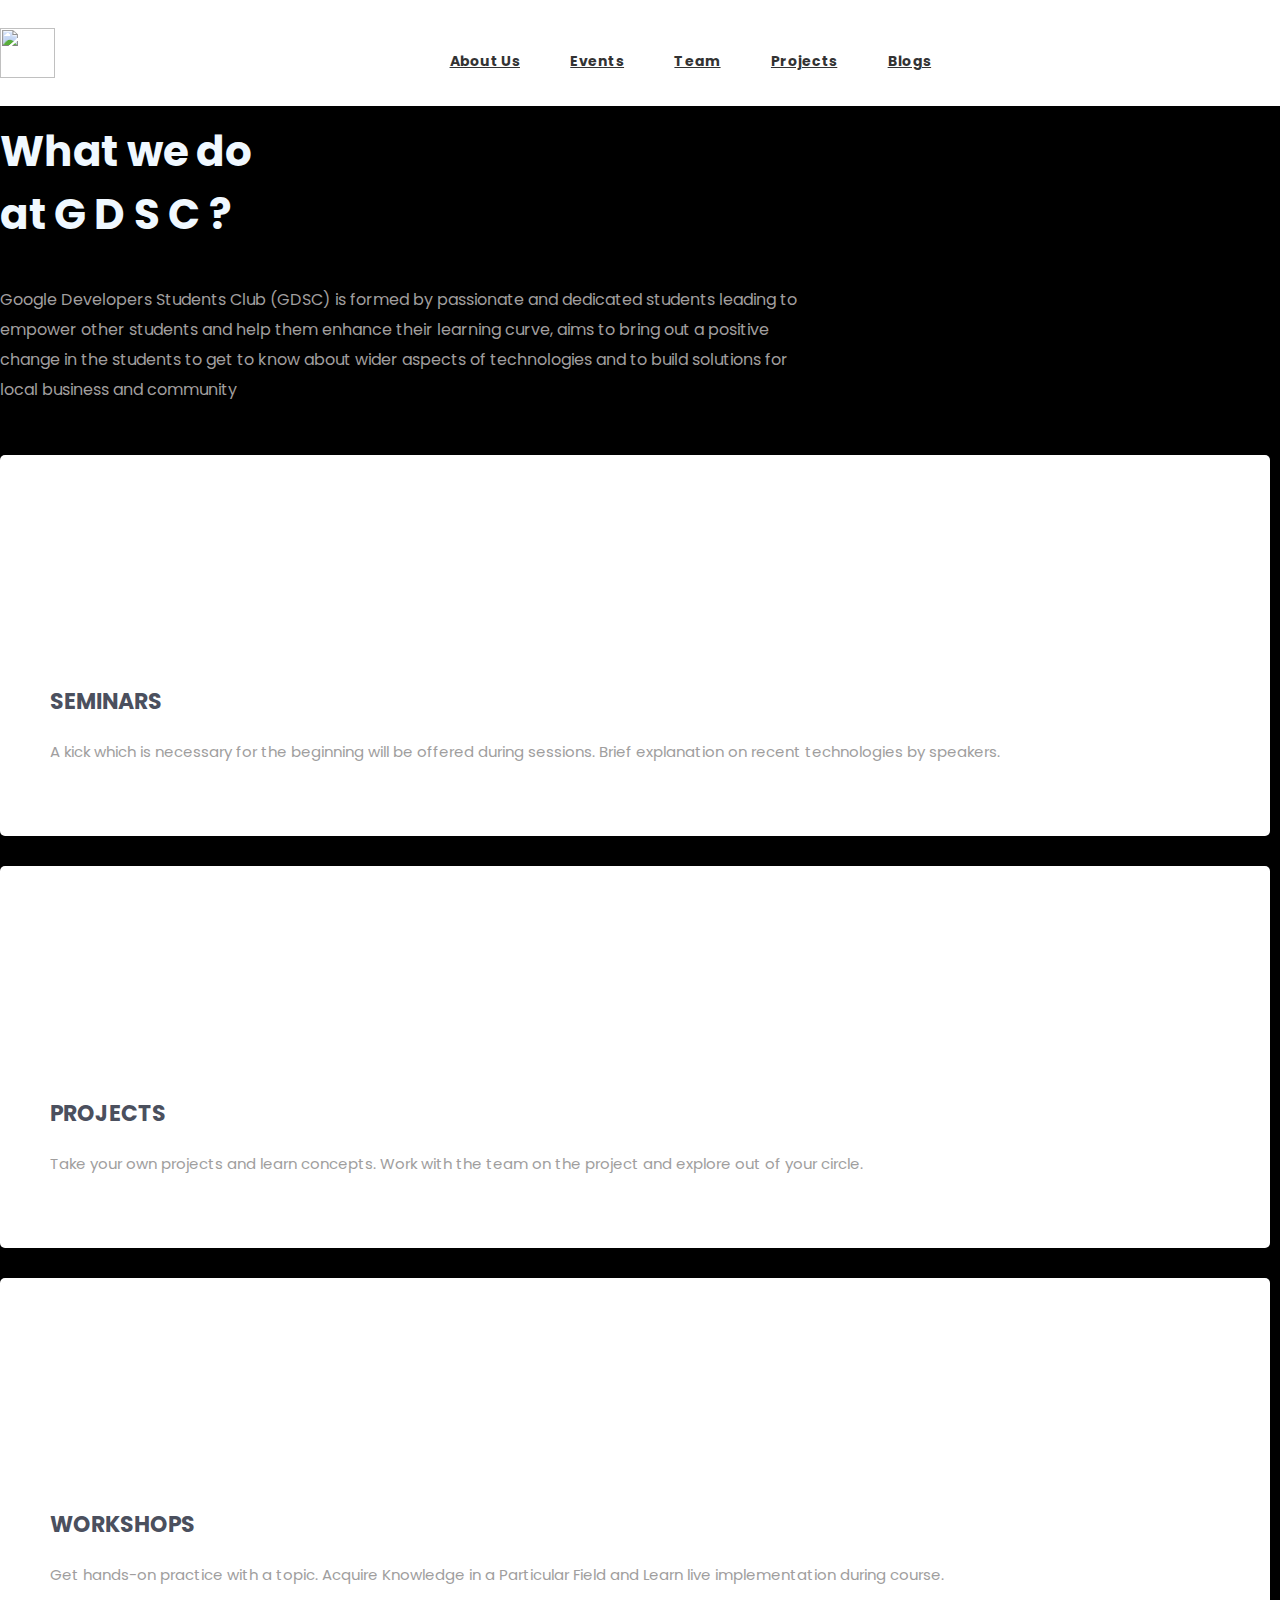
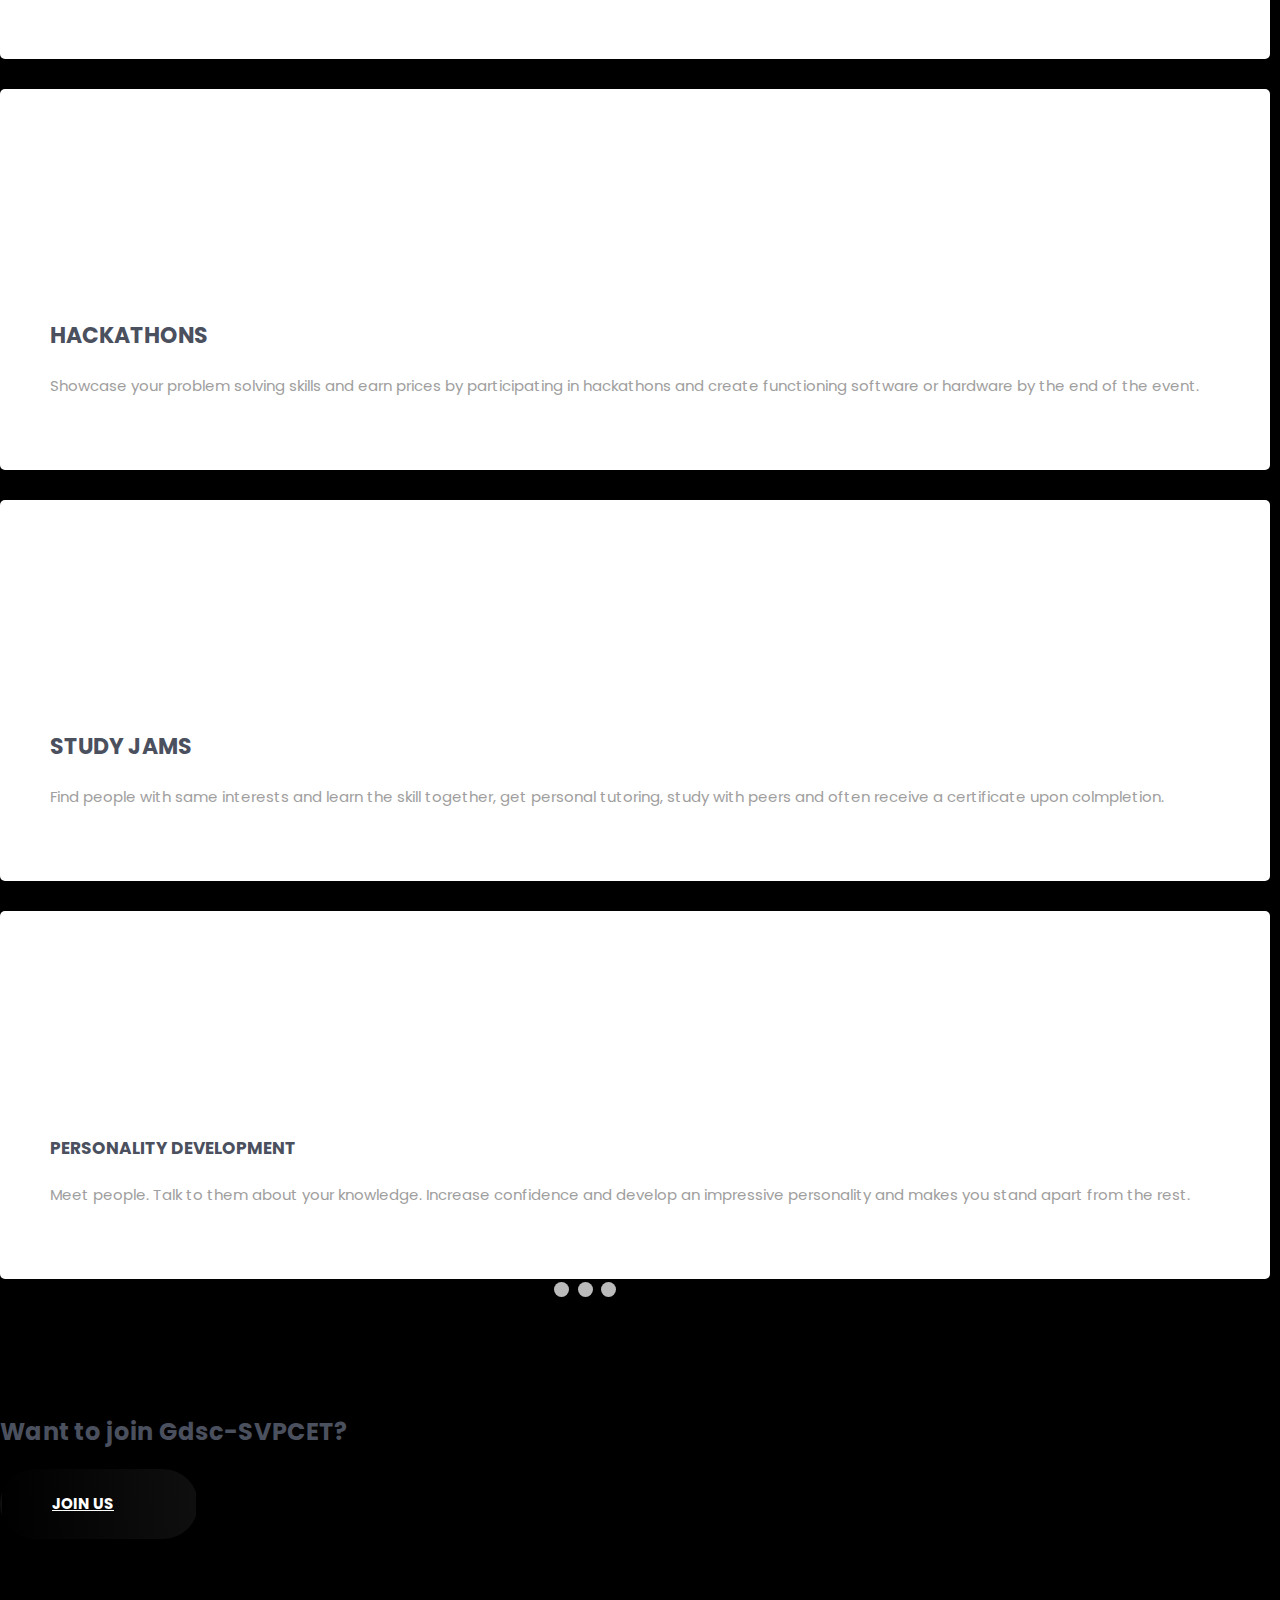
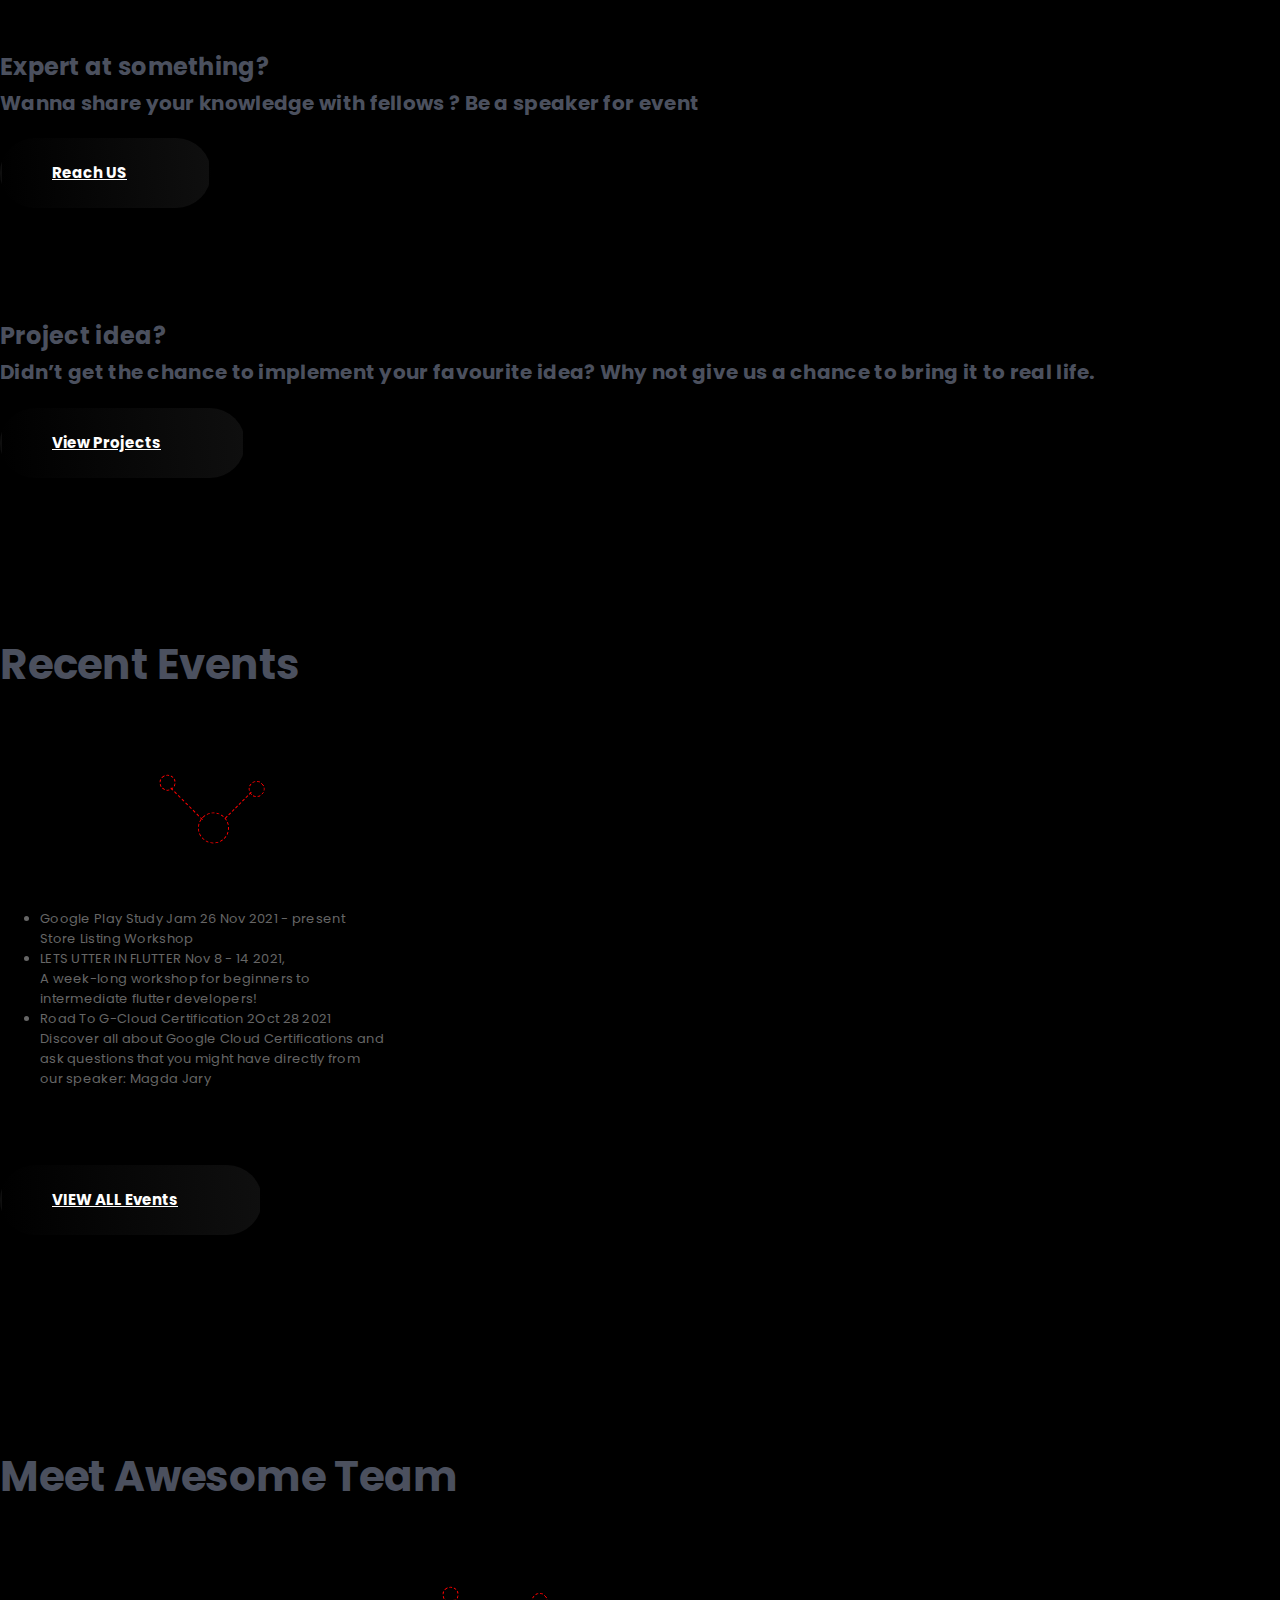
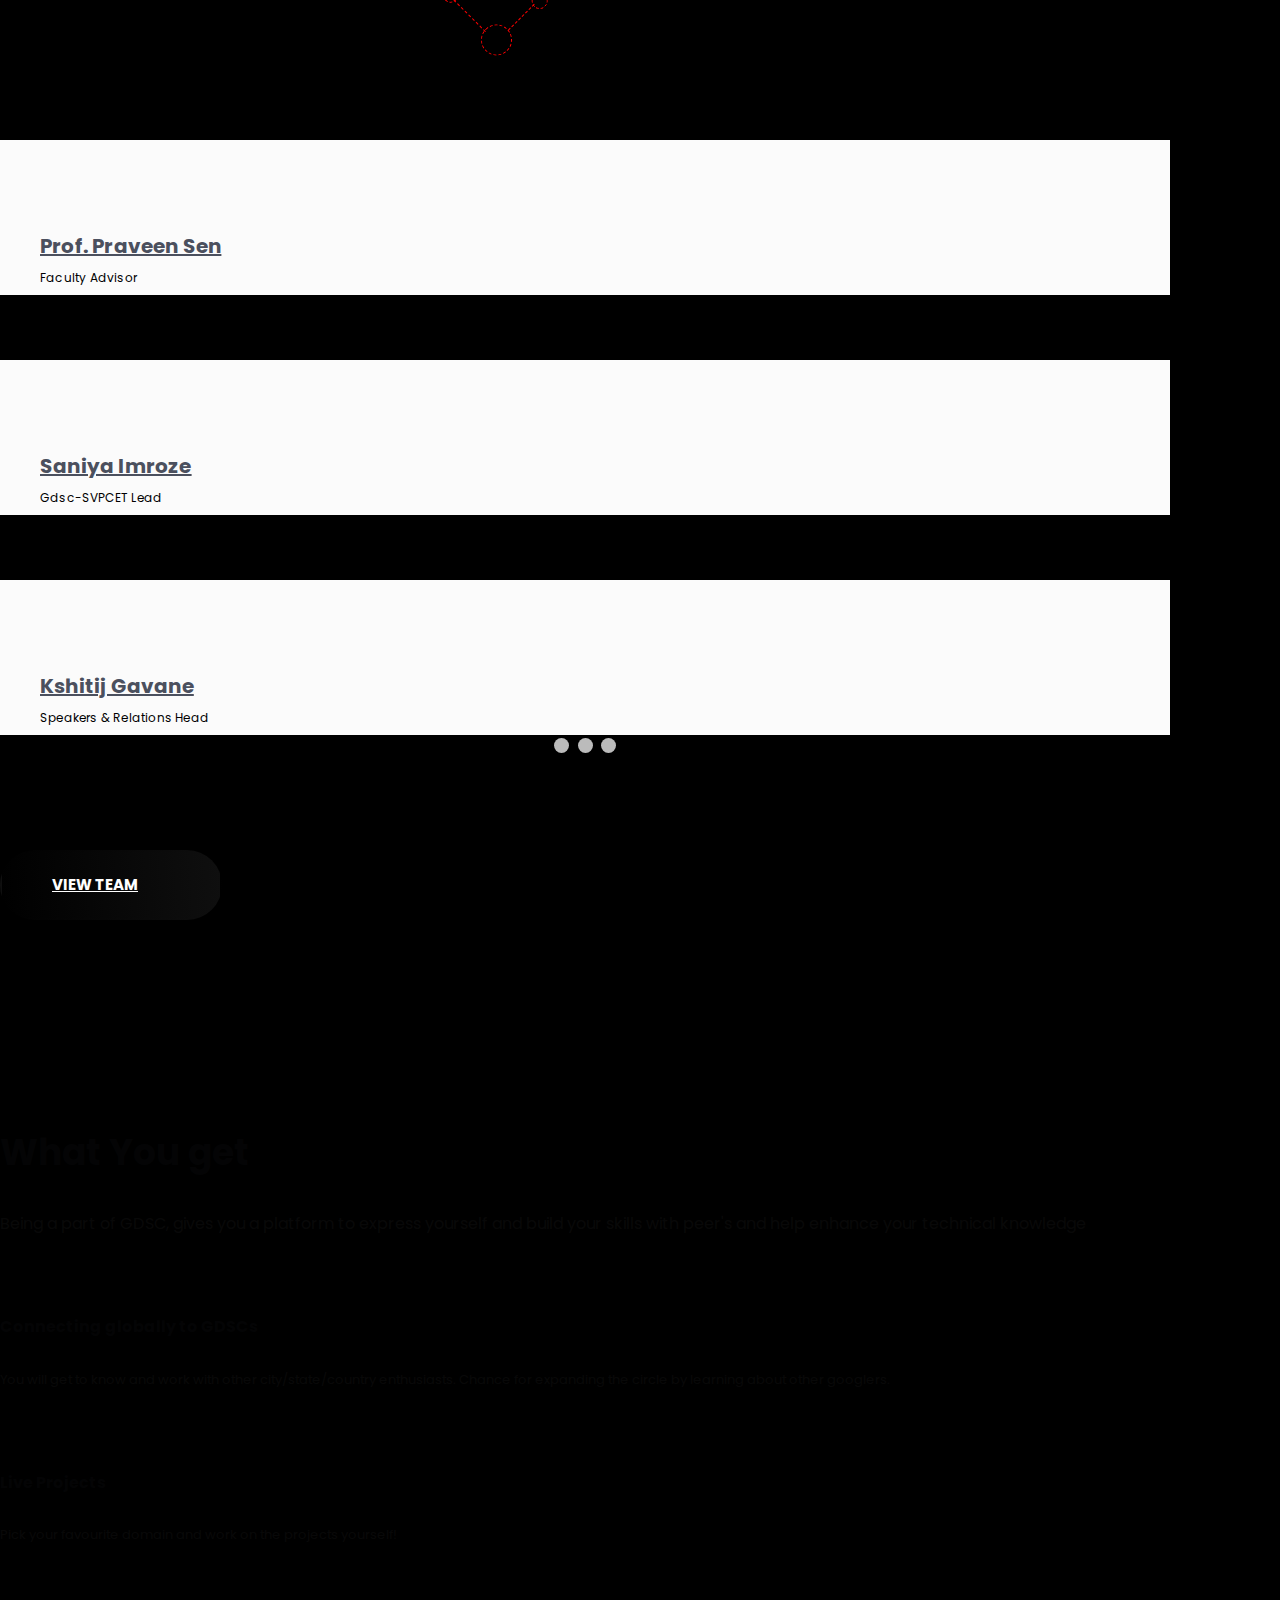
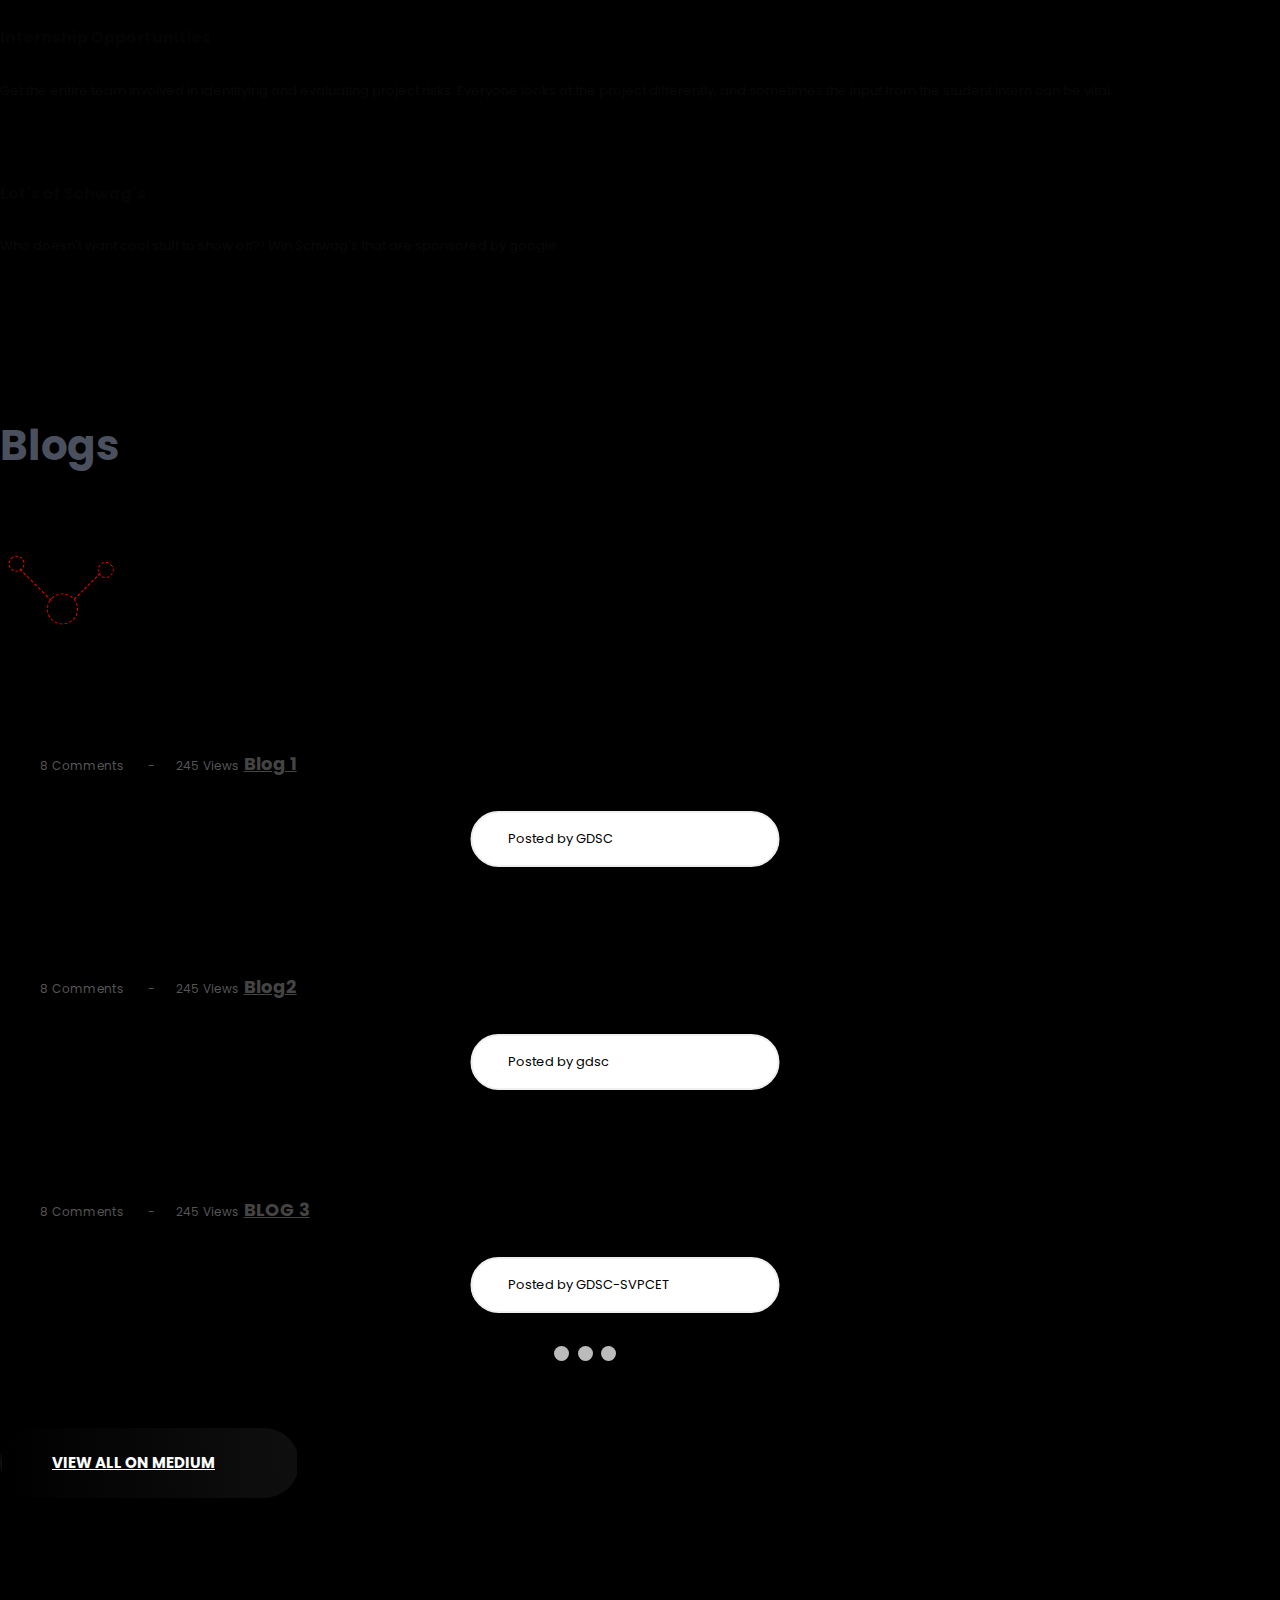
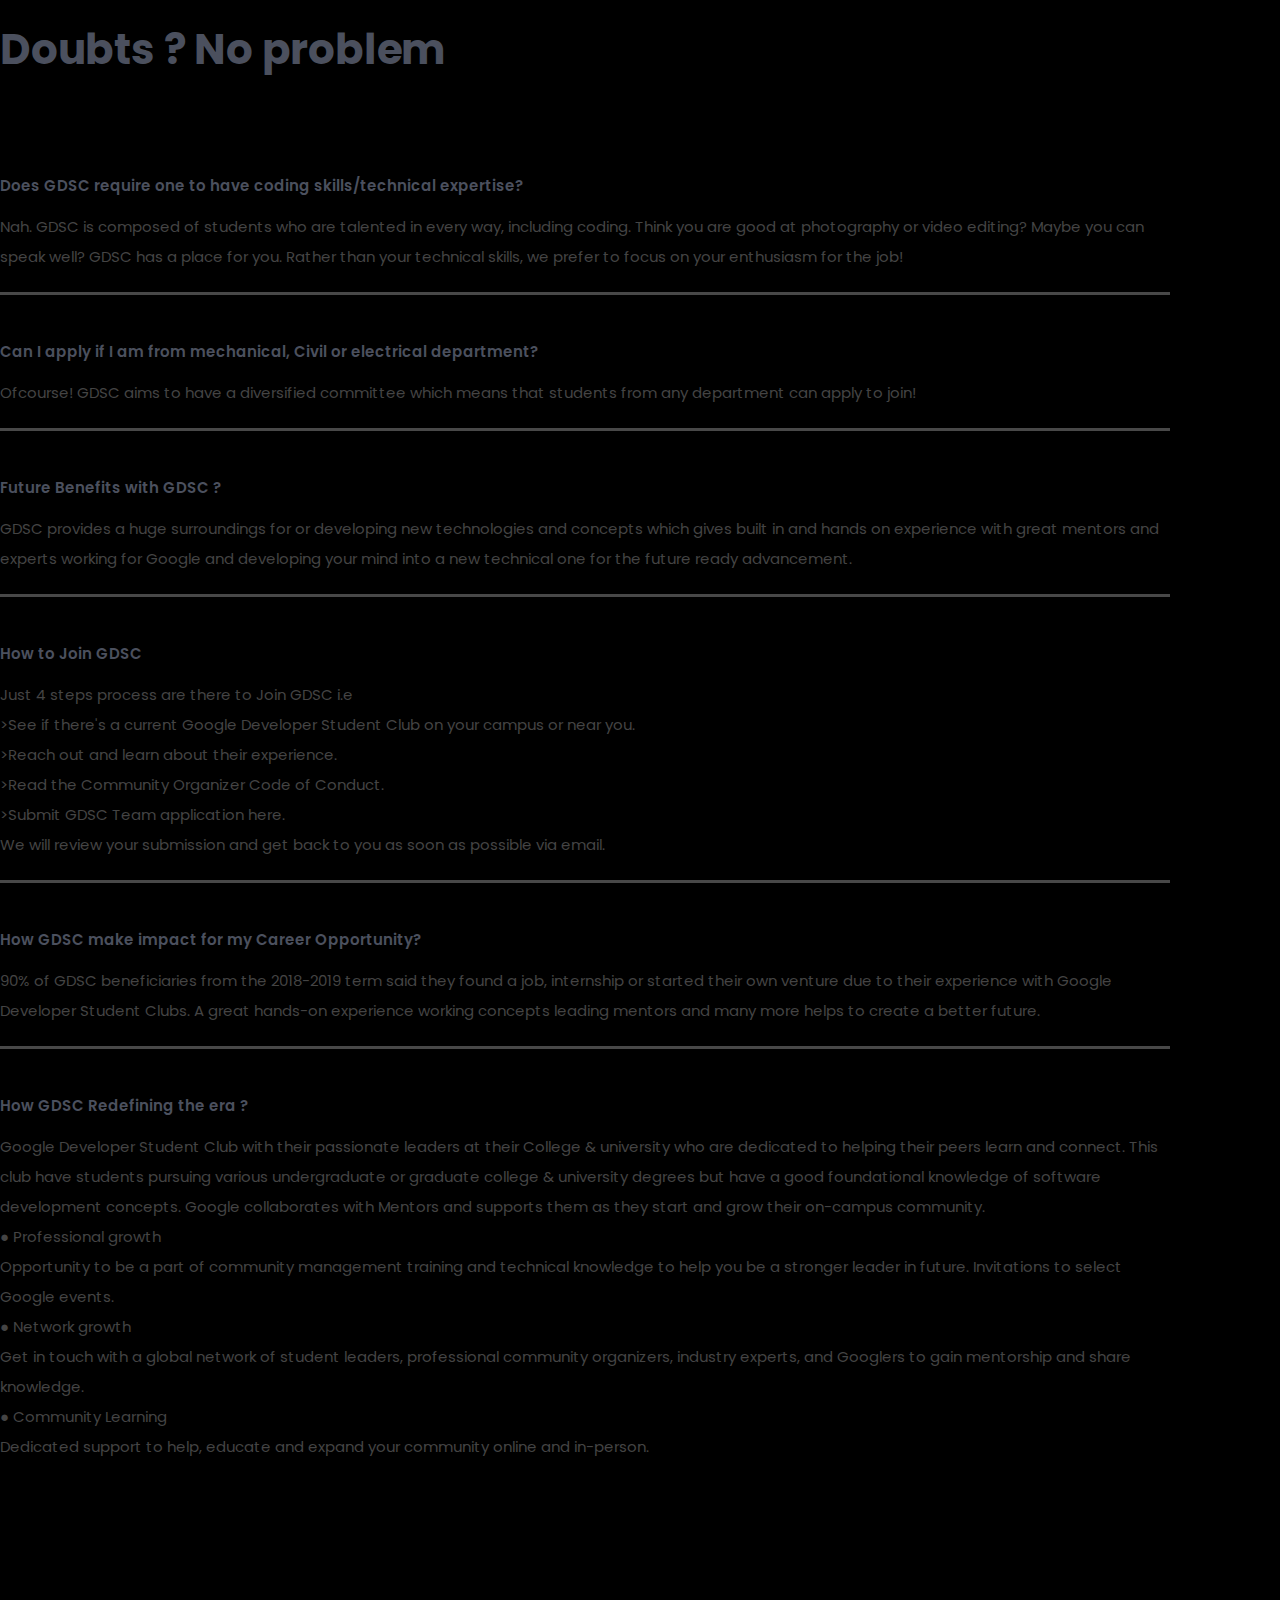
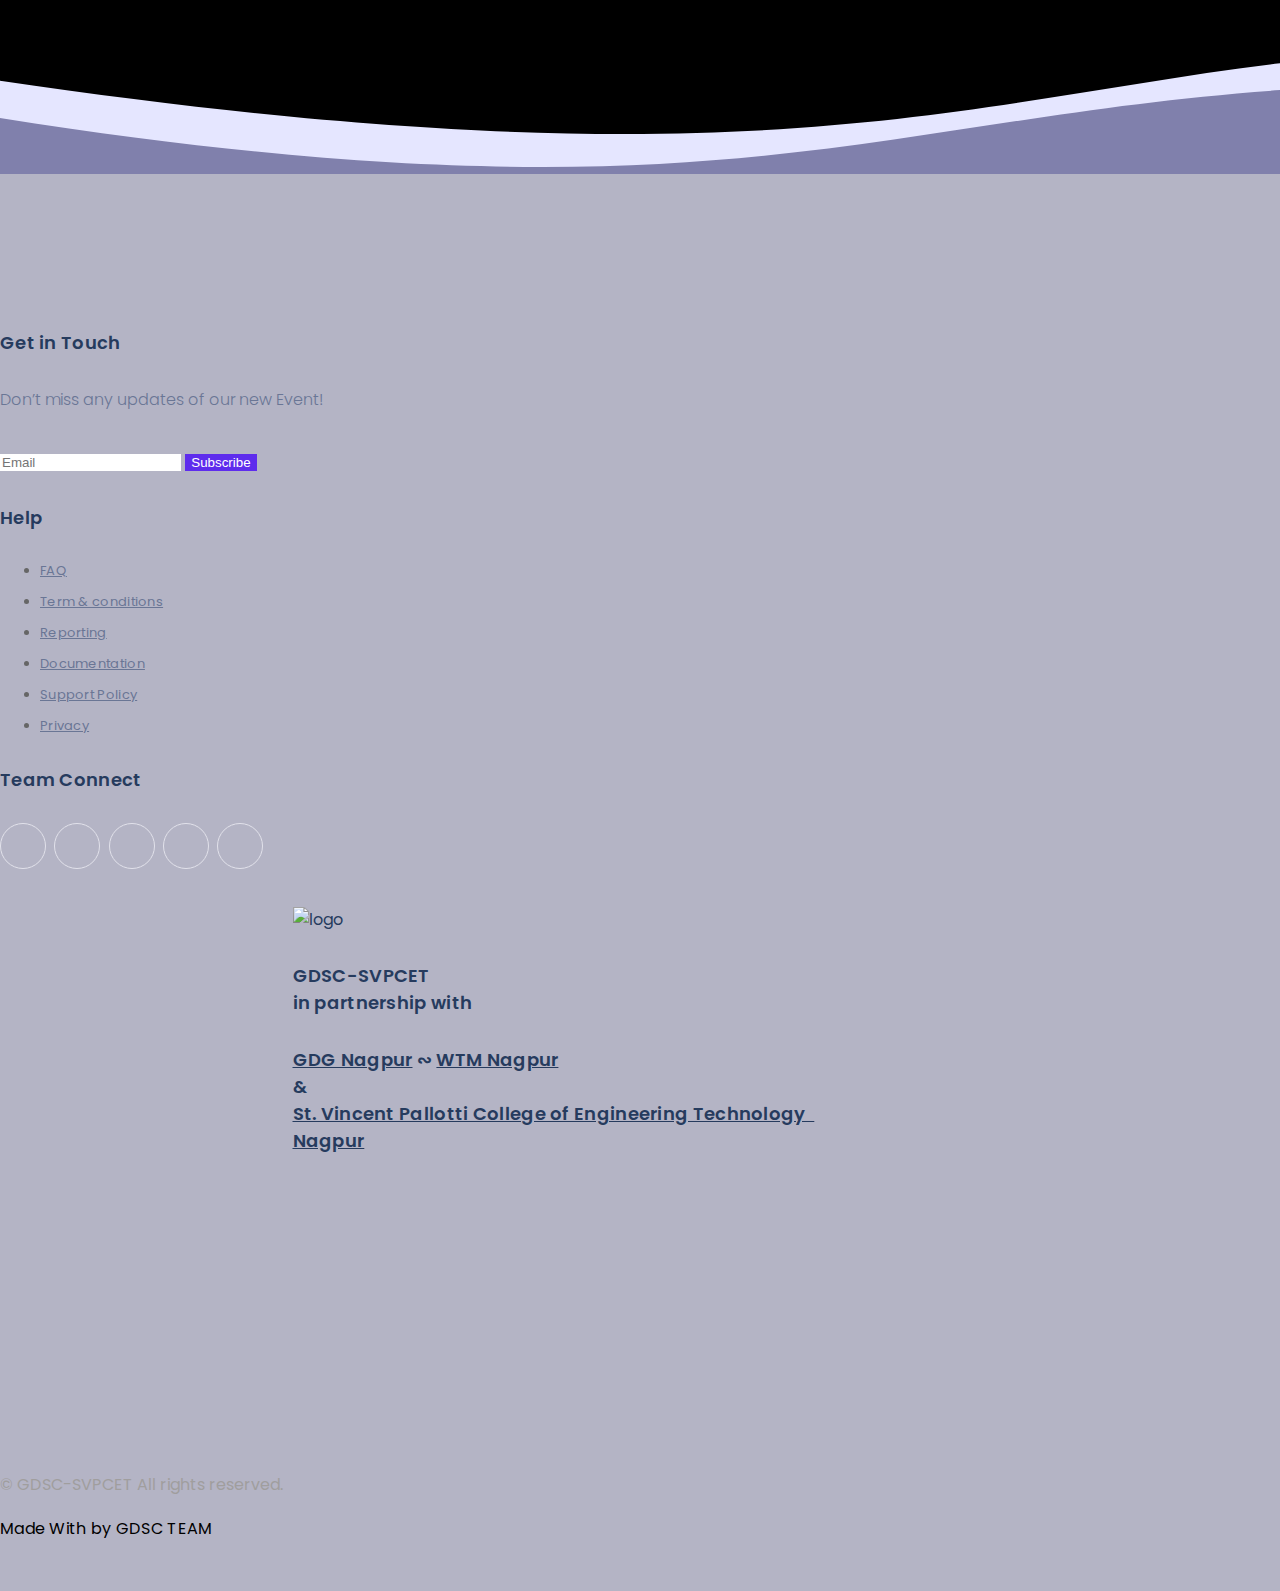
==== commit 517ea731: "thank you page" ====
--- a/index.html
+++ b/index.html
@@ -633,9 +633,19 @@
                 </div>
             </div>
         </section>
+ 
+        <div>
+            <svg width="2060" height="137" viewBox="0 0 2060 137" xmlns="http://www.w3.org/2000/svg">
+                <g fill="none" fill-rule="evenodd">
+                  <path class="path1" d="M0 0c393.11 119.844 807.532 100.397 1131.565 45.246C1397.404 0 1603.94-26.618 2060 49.769v51.317C909.022-58.747 1032.495 251.14 0 87.94V0z" fill="#E5E6FF"></path>
+                  <path class="path2" d="M0 0h2060v63.824C1026.921-96.01 1177.132 224.25 0 50.822V0z" fill="#000"></path>
+                </g>
+            </svg>
+        </div>
         
                 <!-- ffffffffffffffffffoooooooooooooooooooooottttttttttttttttttttttttteeeeeeeeeeeeeeeeeeeeeeeerrrrrrrrrrrrrrrrrrrrrrrrrrrrrrr -->
 <footer class="new_footer_area bg_color">
+    
     <div class="new_footer_top">
         <div class="container">
             <div class="row">
@@ -643,9 +653,10 @@
                     <div class="f_widget company_widget wow fadeInLeft" data-wow-delay="0.2s" style="visibility: visible; animation-delay: 0.2s; animation-name: fadeInLeft;">
                         <h3 class="f-title f_600 t_color f_size_18">Get in Touch</h3>
                         <p>Don’t miss any updates of our new Event!</p>
-                        <form action="#" class="f_subscribe_two mailchimp" method="post" novalidate="true" _lpchecked="1">
+                        <form action="" class="f_subscribe_two mailchimp" method="post" novalidate="true" _lpchecked="1">
                             <input type="text" name="EMAIL" class="form-control memail" placeholder="Email">
                             <button class="btn btn_get btn_get_two" type="submit">Subscribe</button>
+                            <!-- <button class="btn btn_get btn_get_two" type="submit"><a href="./thankyou.html">Subscribe</a></button> -->
                             <p class="mchimp-errmessage" style="display: none;"></p>
                             <p class="mchimp-sucmessage" style="display: none;"></p>
                         </form>
@@ -730,6 +741,7 @@
     <script src="js/jquery.poptrox.min.js"></script>
     <script src="https://maps.googleapis.com/maps/api/js?key=AIzaSyA4XGd9qpQIEkbfL6QpR6qk2jQ9S9_5Uww"></script>
     <script src="js/main.js"></script>
+ 
 
     <!-- Revolution JS Files -->
     <script src="js/revolution/jquery.themepunch.tools.min.js"></script>
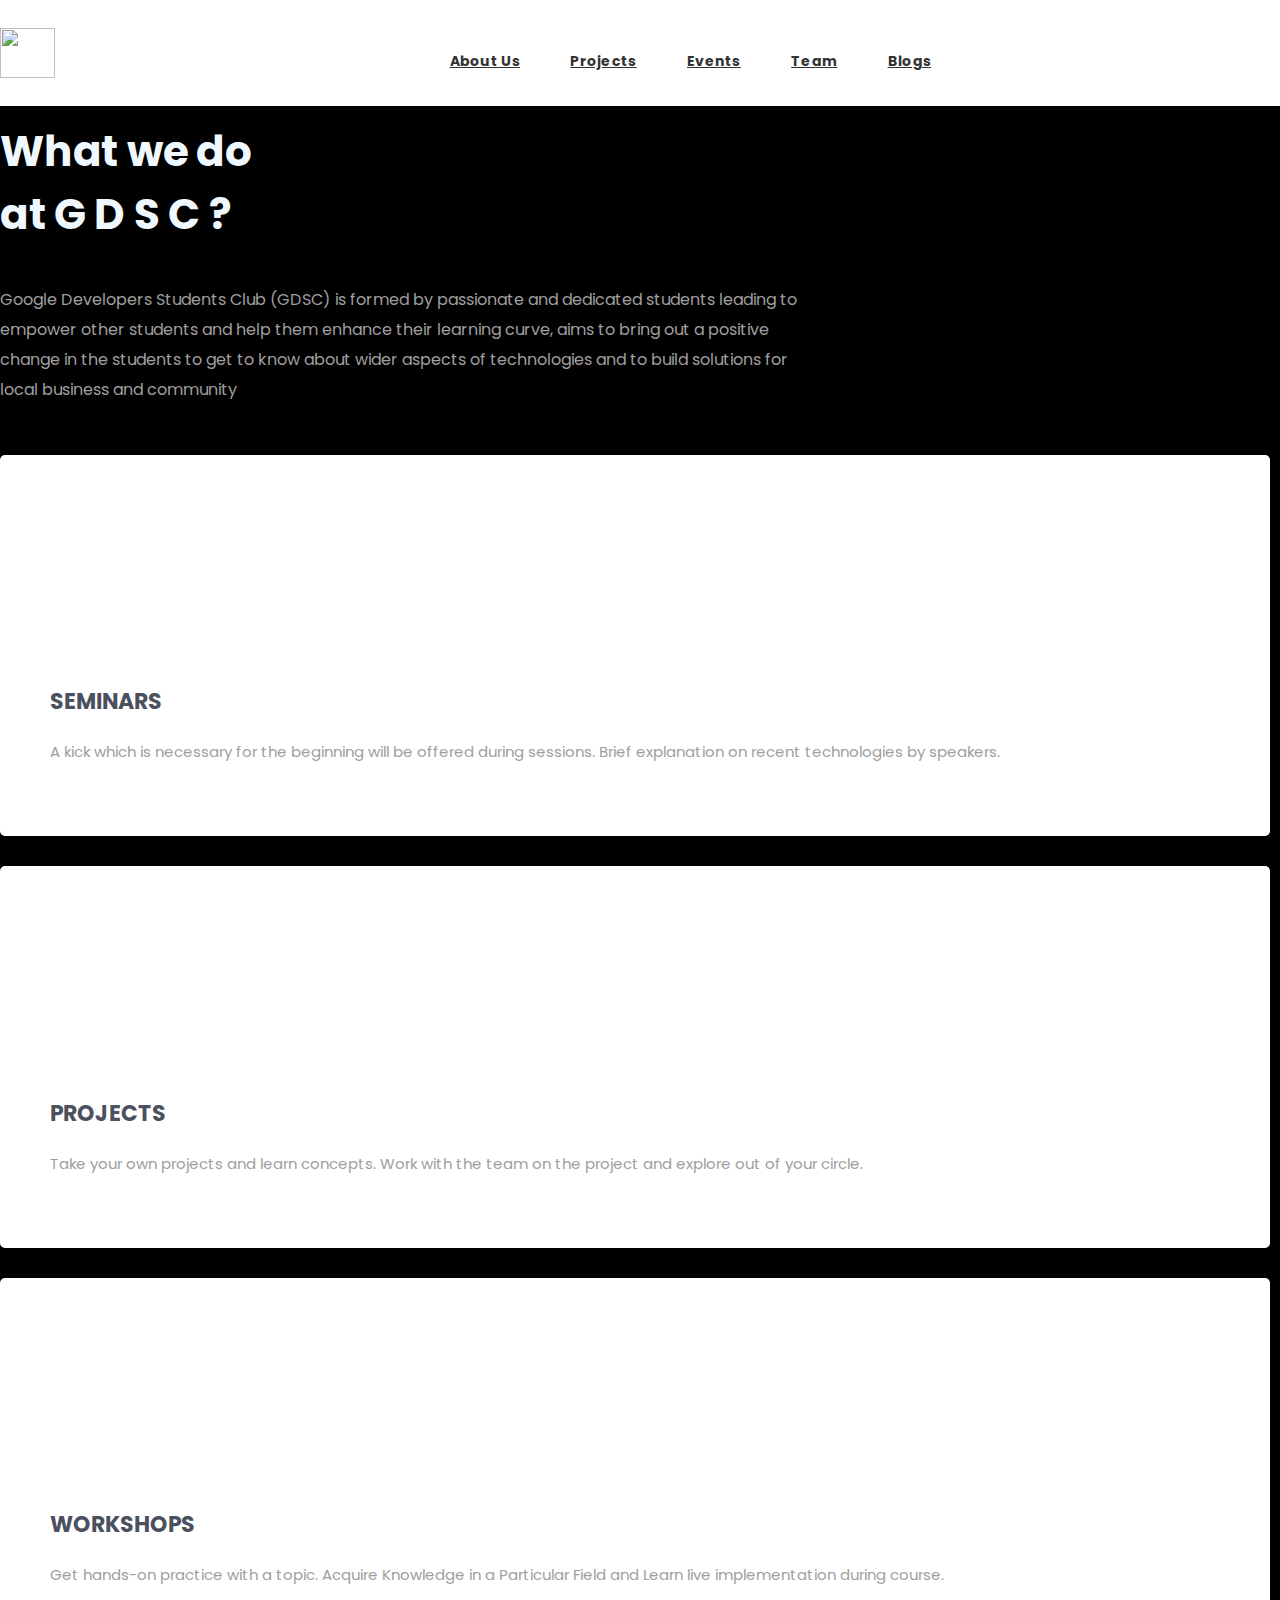
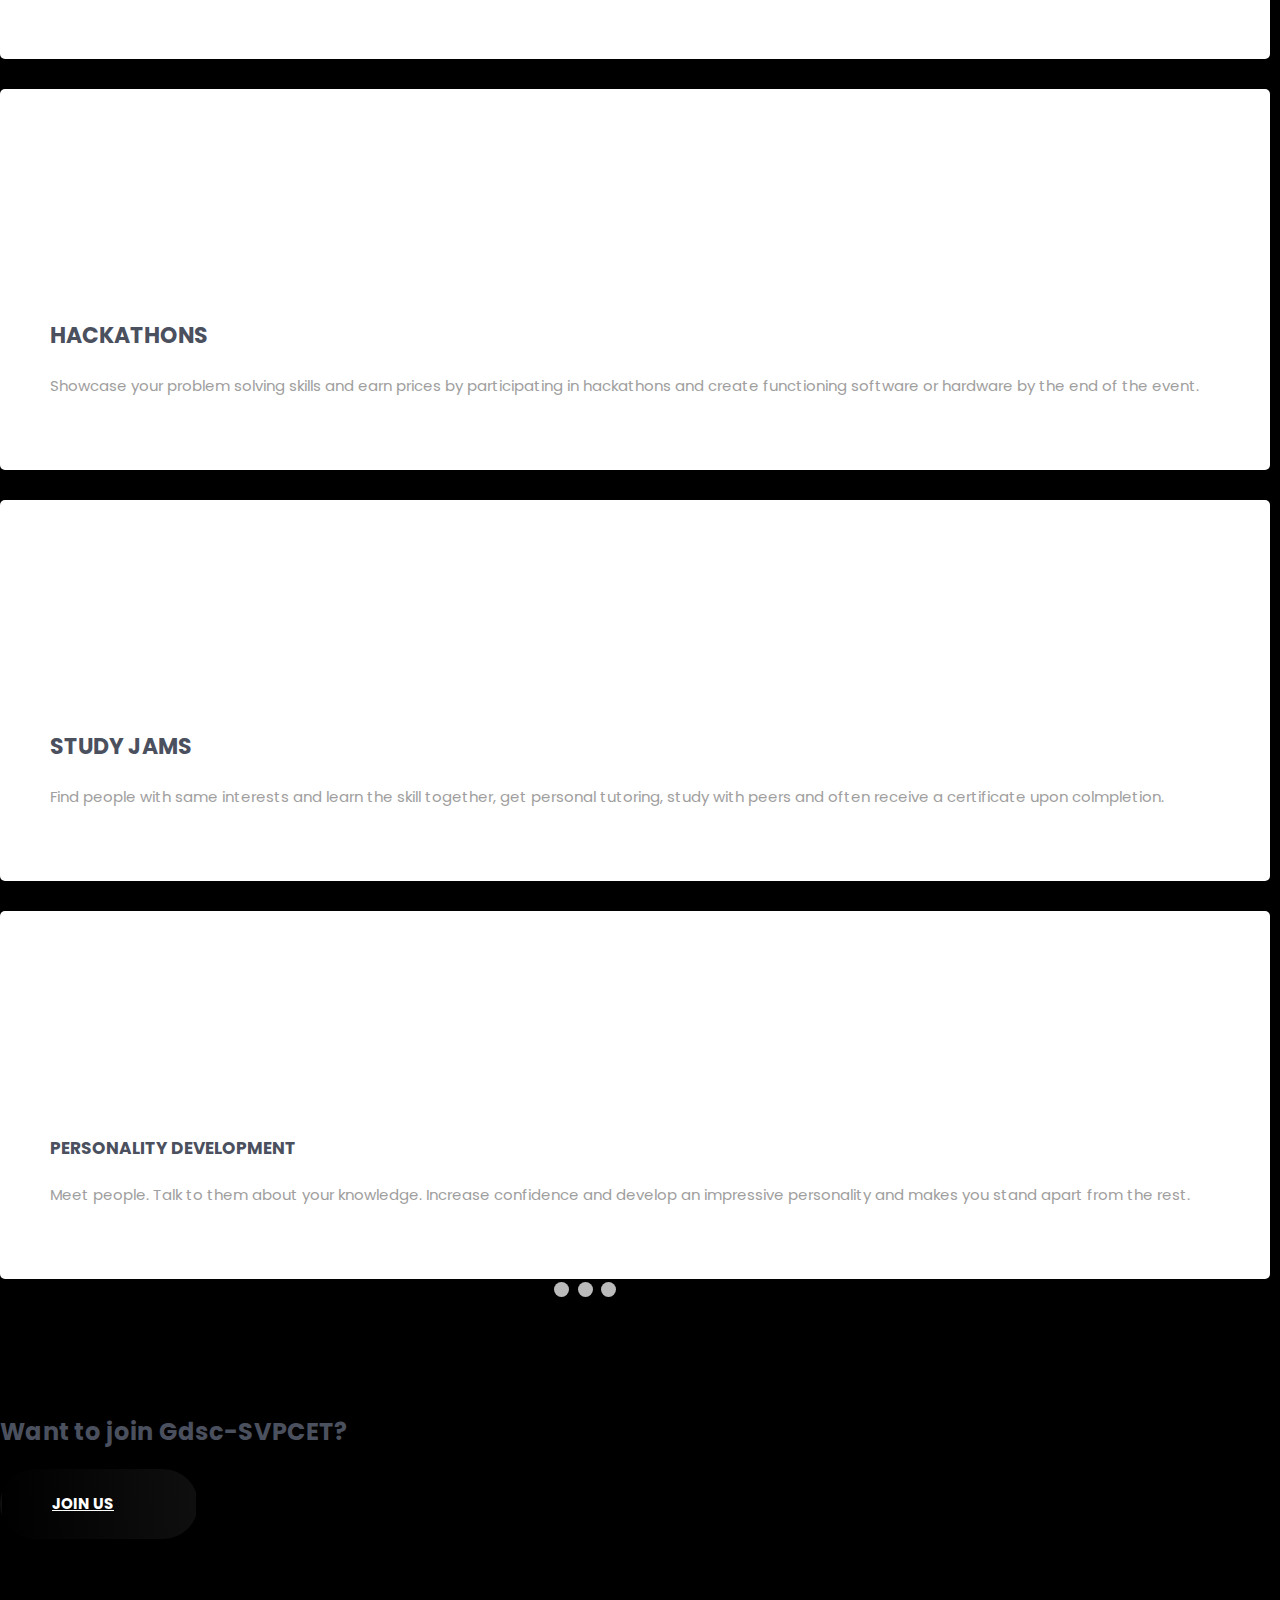
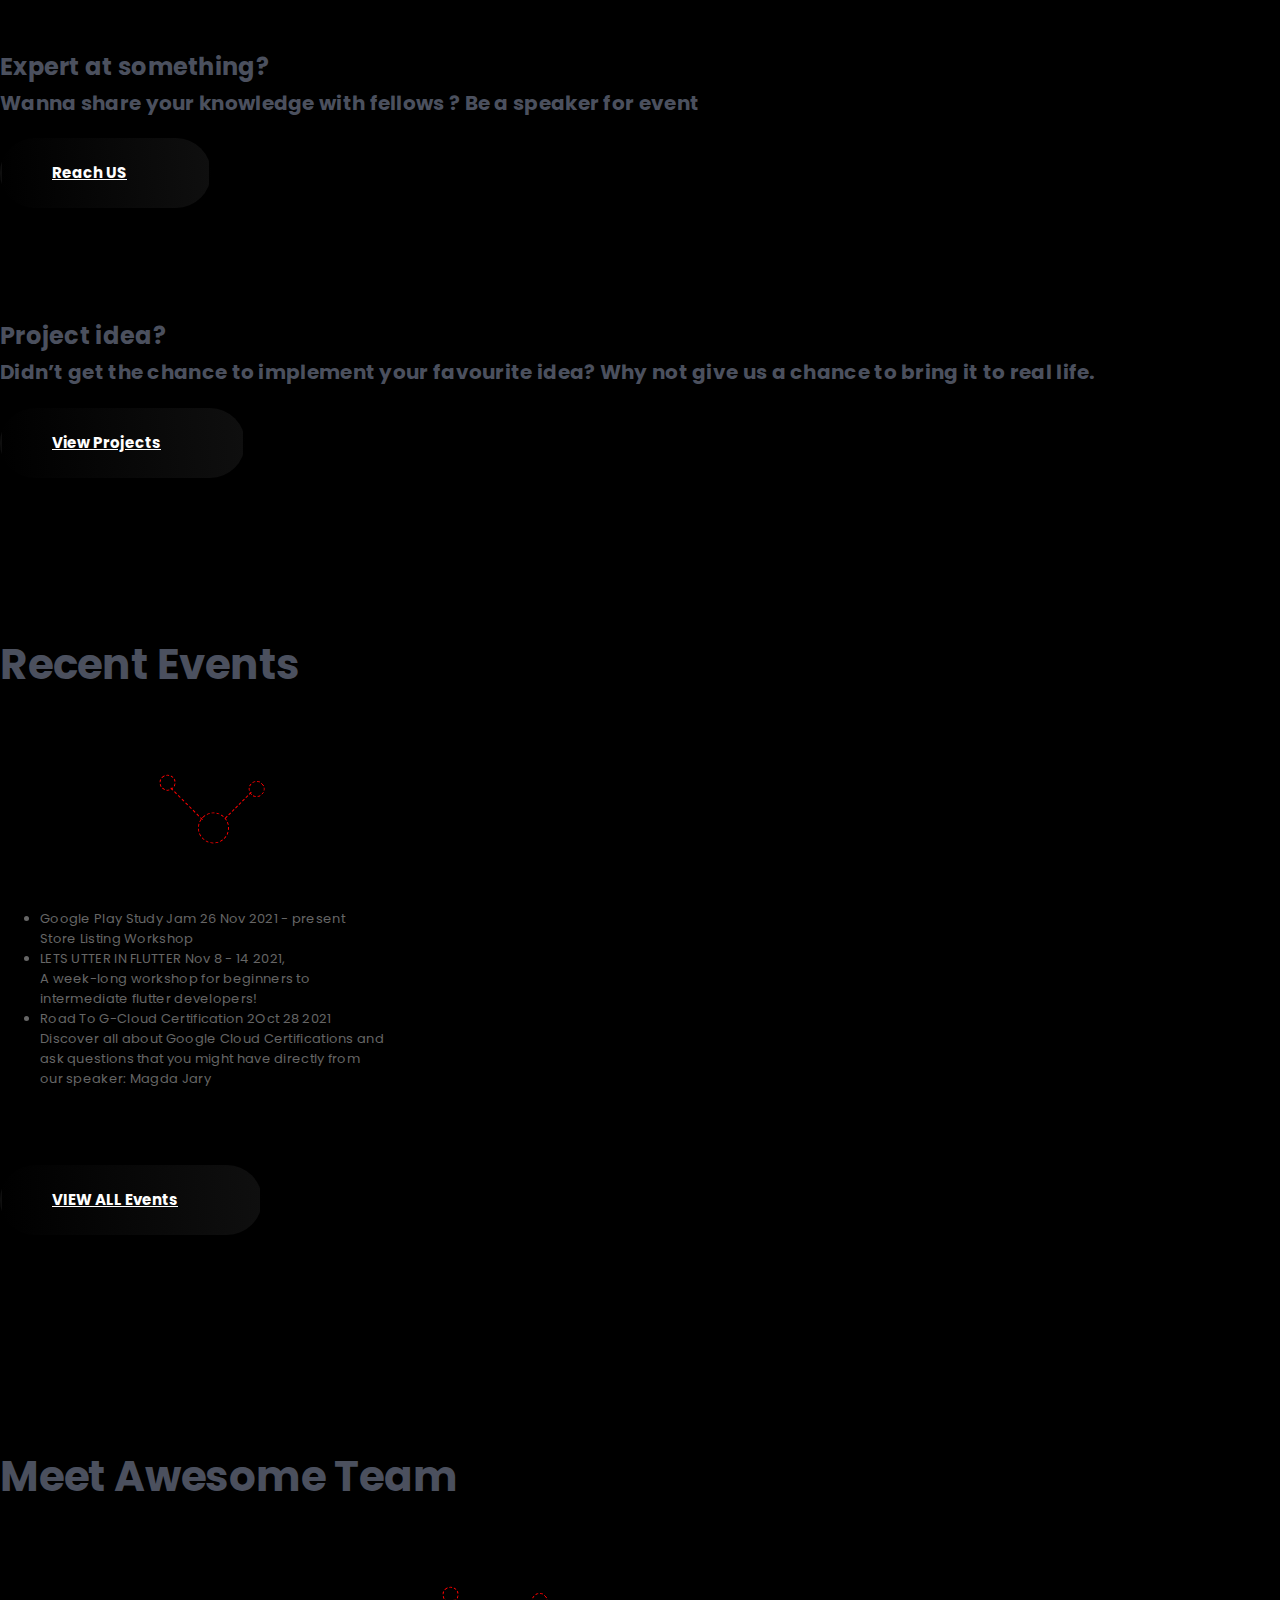
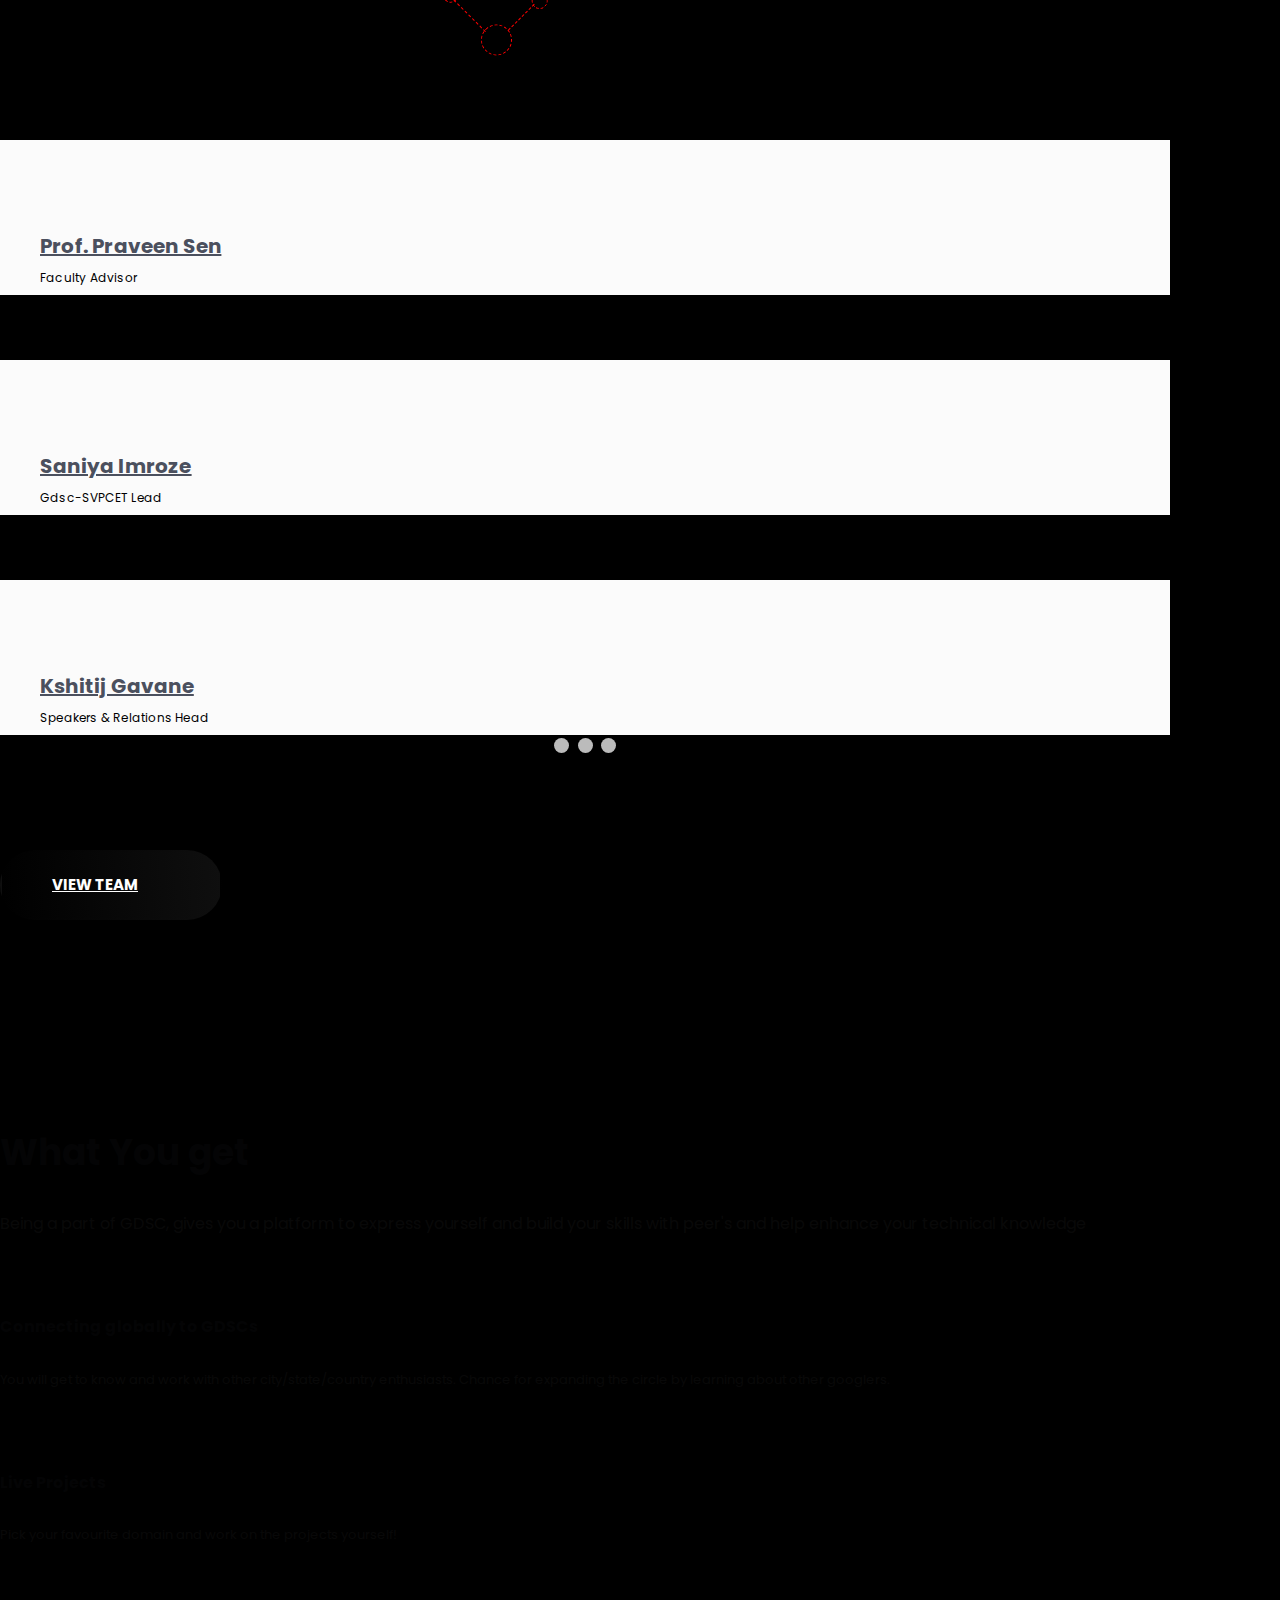
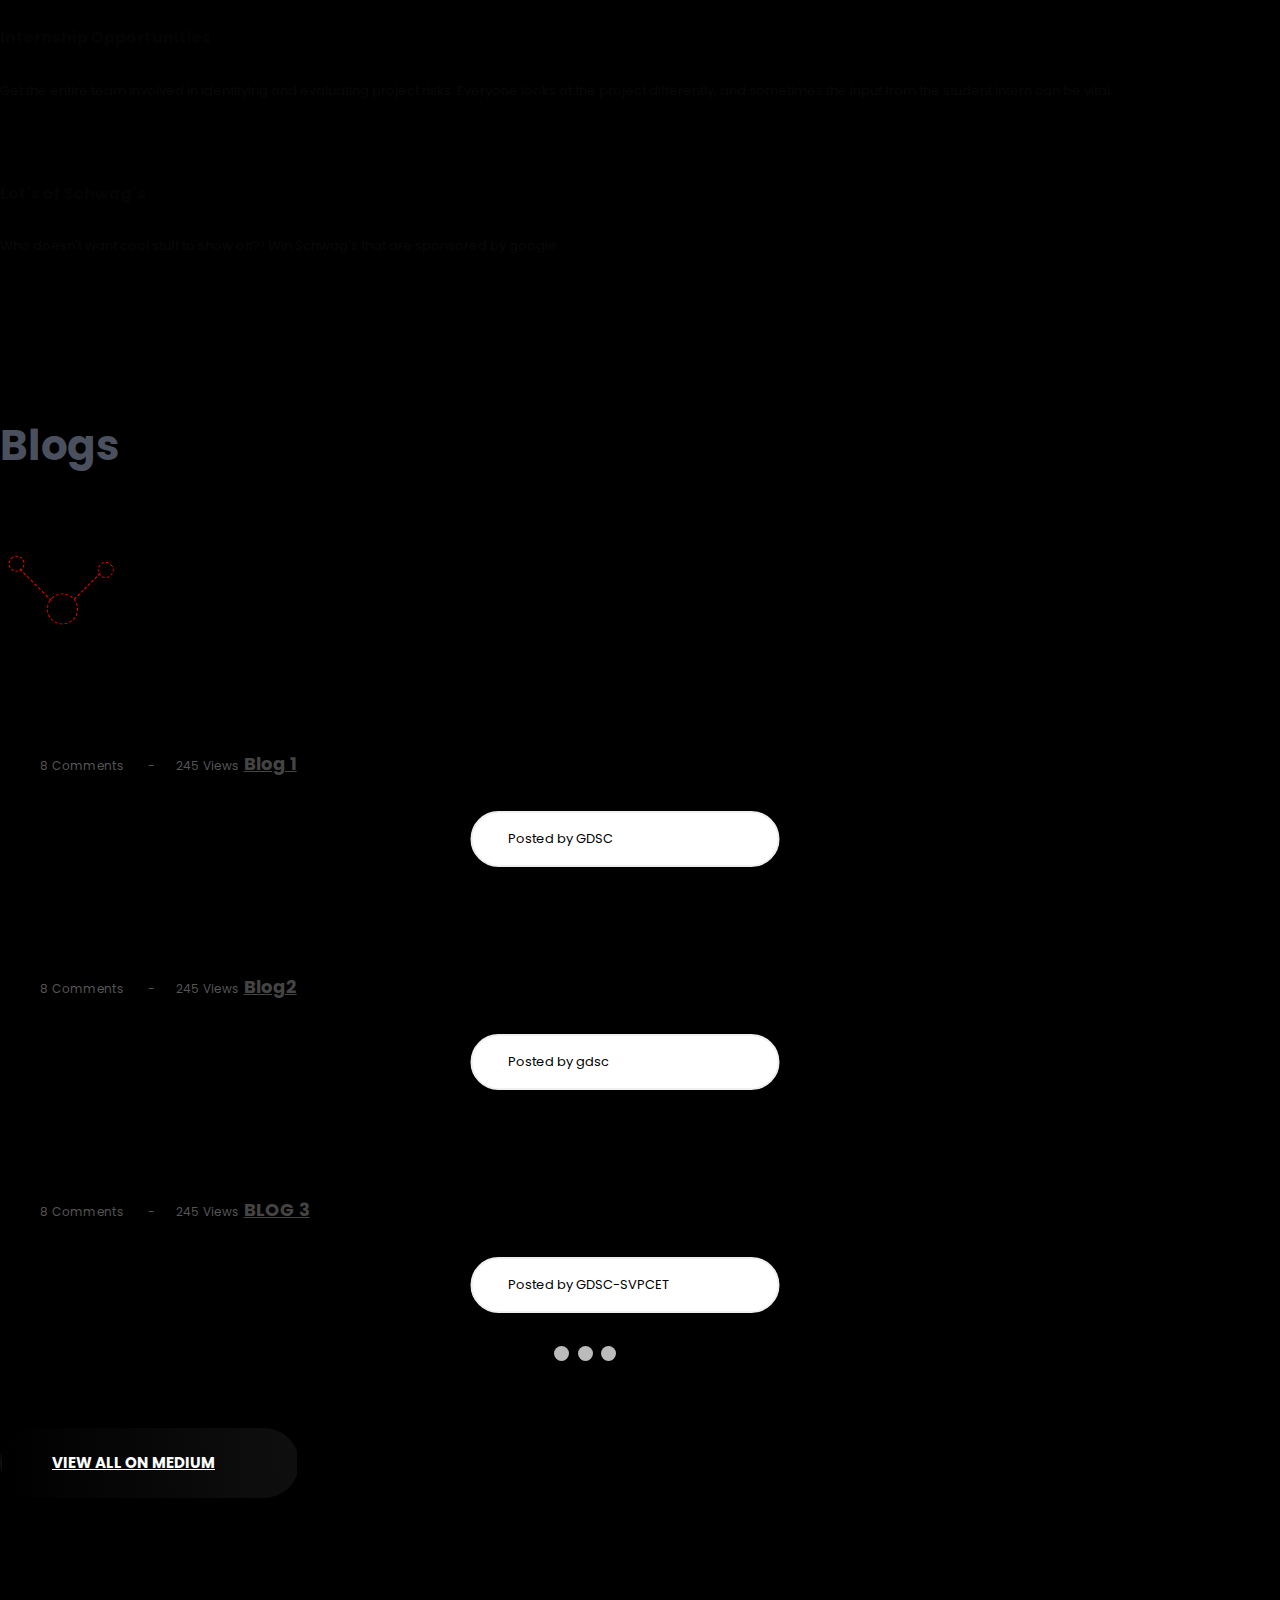
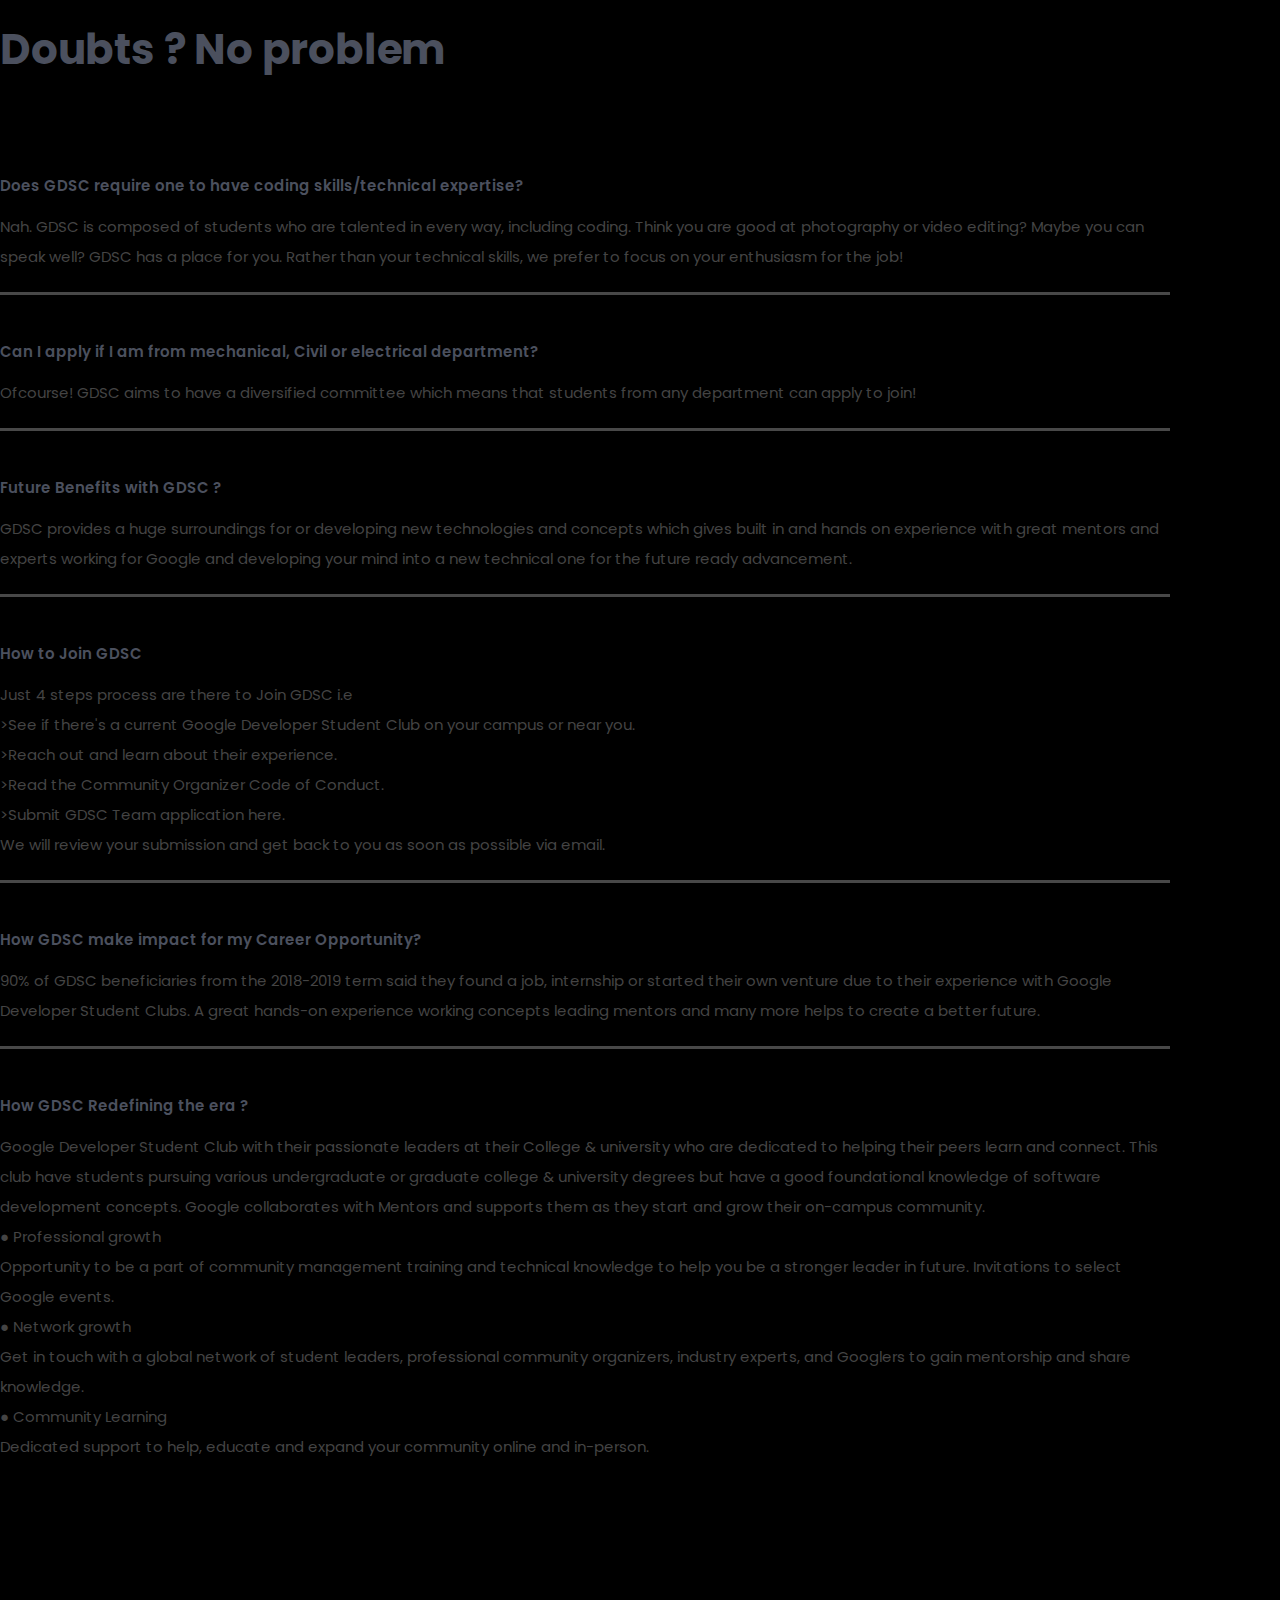
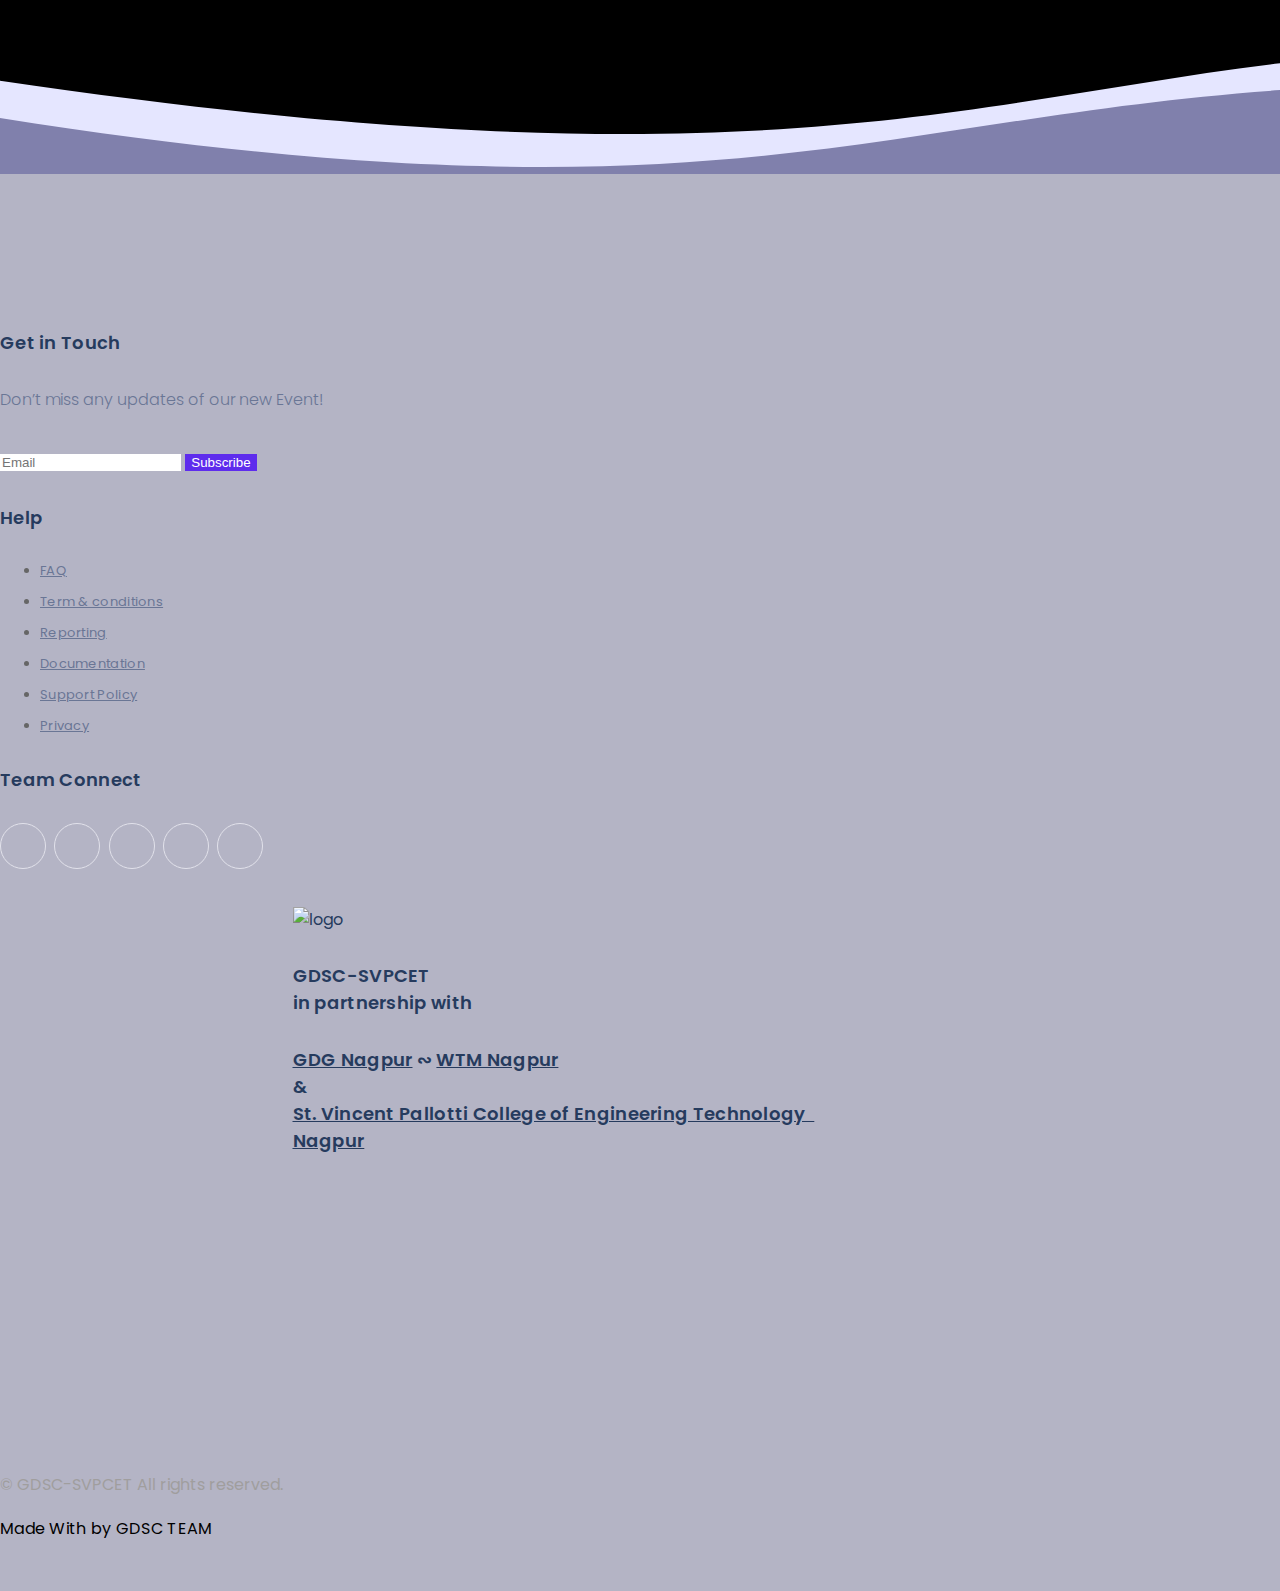
==== commit 5e754c25: "poss" ====
--- a/index.html
+++ b/index.html
@@ -54,9 +54,9 @@
                         <ul>
                             
                             <li><a href="#about" title="">About Us</a></li>
+                            <li><a href="#project" title="">Projects</a></li>
                             <li><a href="#events" title="">Events</a></li>
                             <li><a href="#team" title="">Team</a></li>
-                            <li><a href="#project" title="">Projects</a></li>
                             <li><a href="#blogs" title="">Blogs</a></li>
                         </ul>
                     </nav>
@@ -74,9 +74,9 @@
                 <span class="cls-btn"><i class="fa fa-close"></i></span>
                 <ul>
                     <li><a href="#about" title="">About Us</a></li>
+                    <li><a href="#project" title="">Projects</a></li>
                     <li><a href="#events" title="">Events</a></li>
                     <li><a href="#team" title="">Team</a></li>
-                    <li><a href="#project" title="">Projects</a></li>
                     <li><a href="#blogs" title="">Blogs</a></li>
                 </ul>
             </div>
@@ -257,7 +257,7 @@
                             </div>
                             <!-- <div class="tlt-txt-innr"><h2>Wanna join us?</h2></div> -->
                                 <div class="vw-al text-center"><h2>Want to join Gdsc-SVPCET?</h2><a class="brd-rd40 " href="https://forms.gle/X5FWt9STgVtCqYF2A" title="">JOIN US <i class="fa fa-angle-right brd-rd50"></i></a></div>
-                                <div class="vw-al text-center"><h2>Expert at something? <br><span style="font-size: 20px;">Wanna share your knowledge with fellows ? Be a speaker for event</span></h2><a class="brd-rd40 clk-scrl" href="" title="">Reach US <i class="fa fa-angle-right brd-rd50"></i></a></div>
+                                <div class="vw-al text-center"><h2>Expert at something? <br><span style="font-size: 20px;">Wanna share your knowledge with fellows ? Be a speaker for event</span></h2><a class="brd-rd40 " href="https://forms.gle/uFaK3VpgP4qDLLjQ8" title="">Reach US <i class="fa fa-angle-right brd-rd50"></i></a></div>
                                 <section id="project">
                                 <div class="vw-al text-center"><h2>Project idea?<br><span style="font-size: 20px;">Didn’t get the chance to implement your favourite idea? Why not give us a chance to bring it to real life.</span></h2><a class="brd-rd40"  href="project.html" title="">View Projects <i class="fa fa-angle-right brd-rd50"></i></a><br></div>
                             </section>
@@ -653,7 +653,7 @@
                     <div class="f_widget company_widget wow fadeInLeft" data-wow-delay="0.2s" style="visibility: visible; animation-delay: 0.2s; animation-name: fadeInLeft;">
                         <h3 class="f-title f_600 t_color f_size_18">Get in Touch</h3>
                         <p>Don’t miss any updates of our new Event!</p>
-                        <form action="" class="f_subscribe_two mailchimp" method="post" novalidate="true" _lpchecked="1">
+                        <form action="process.php" class="f_subscribe_two mailchimp" method="post" novalidate="true" _lpchecked="1">
                             <input type="text" name="EMAIL" class="form-control memail" placeholder="Email">
                             <button class="btn btn_get btn_get_two" type="submit">Subscribe</button>
                             <!-- <button class="btn btn_get btn_get_two" type="submit"><a href="./thankyou.html">Subscribe</a></button> -->
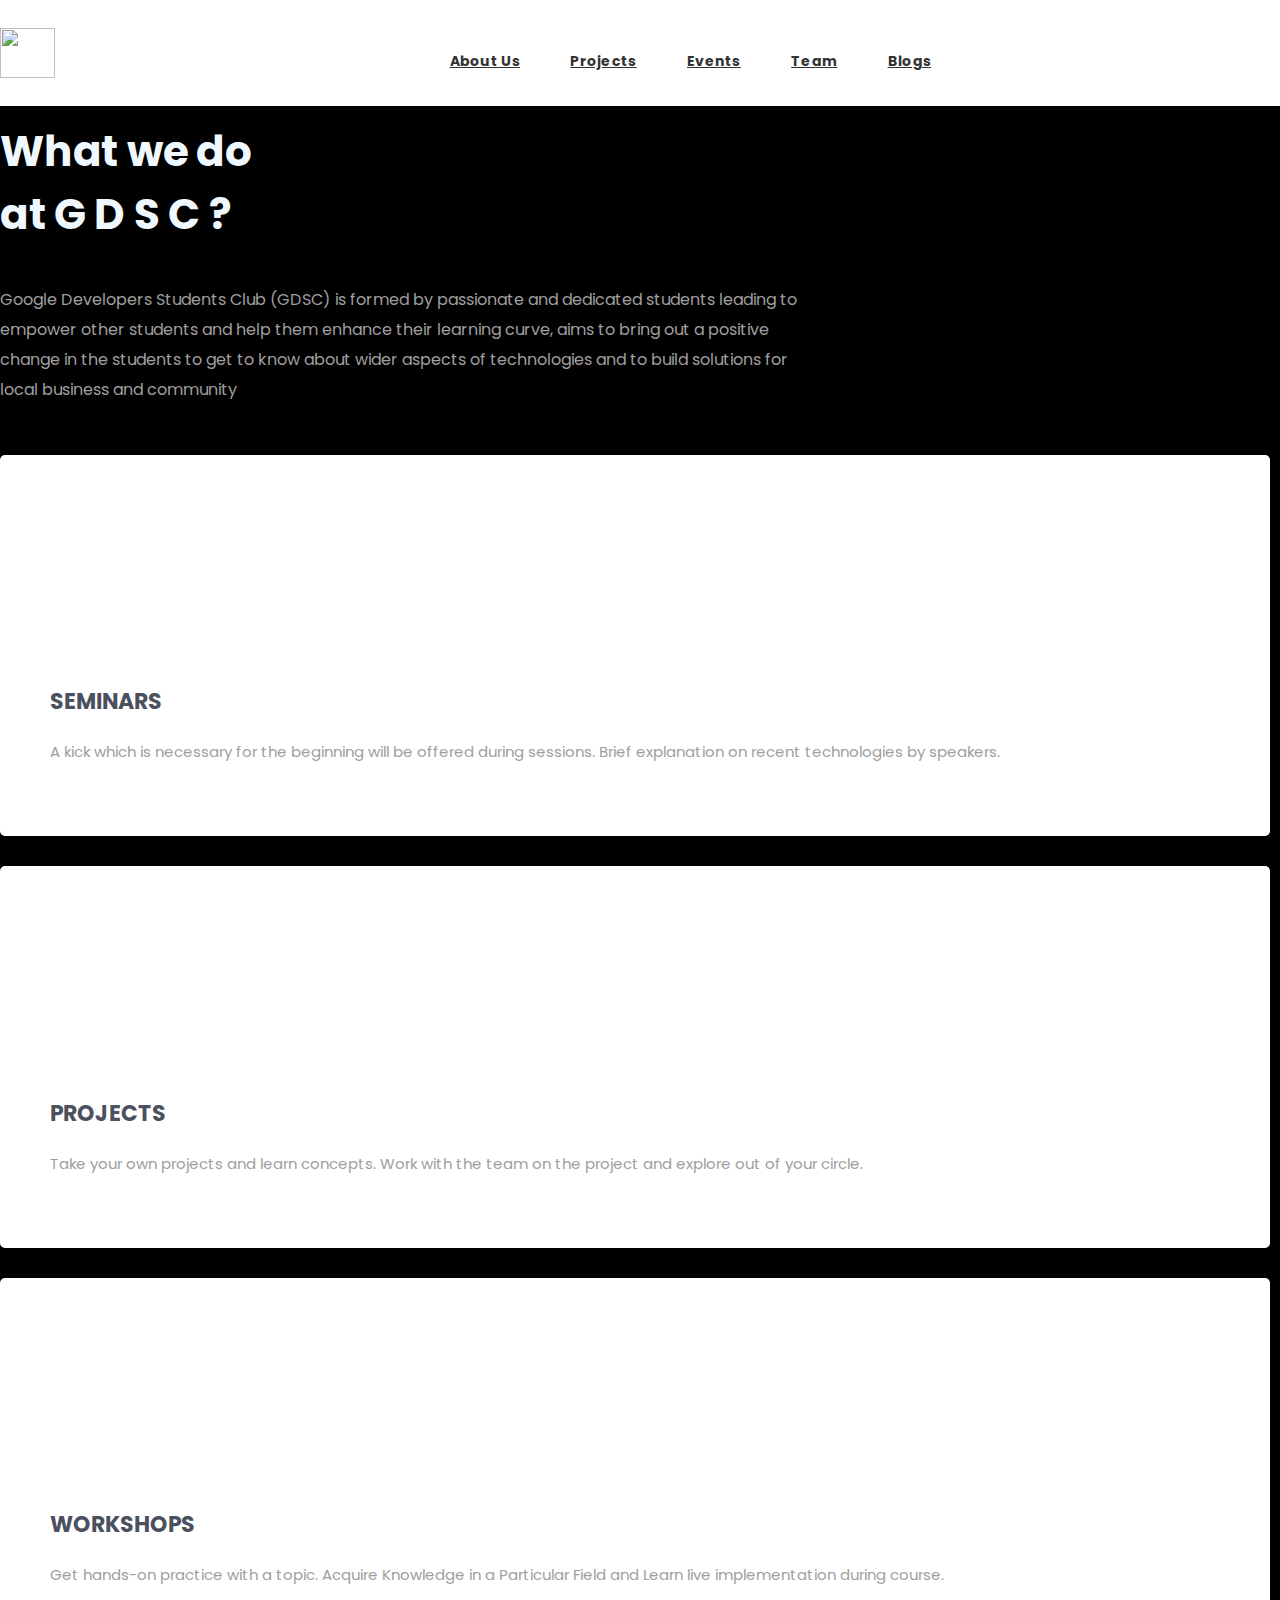
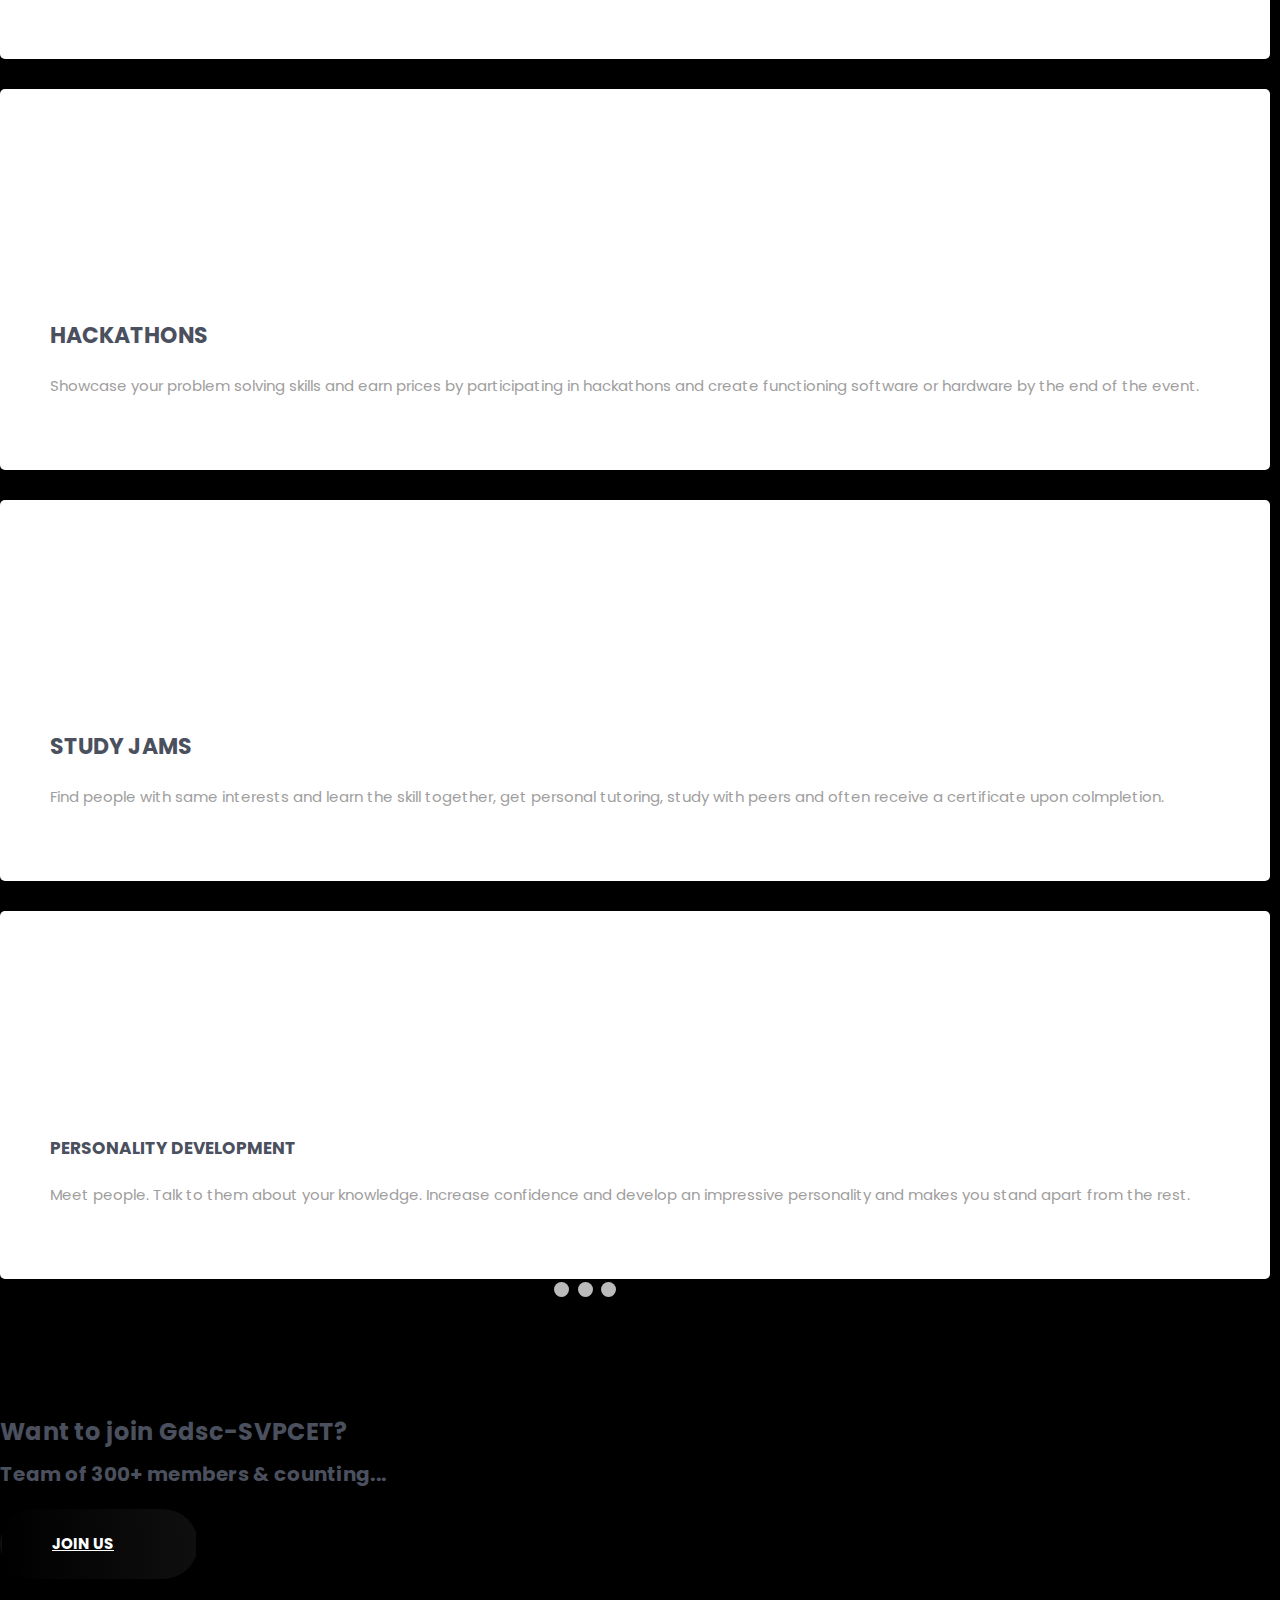
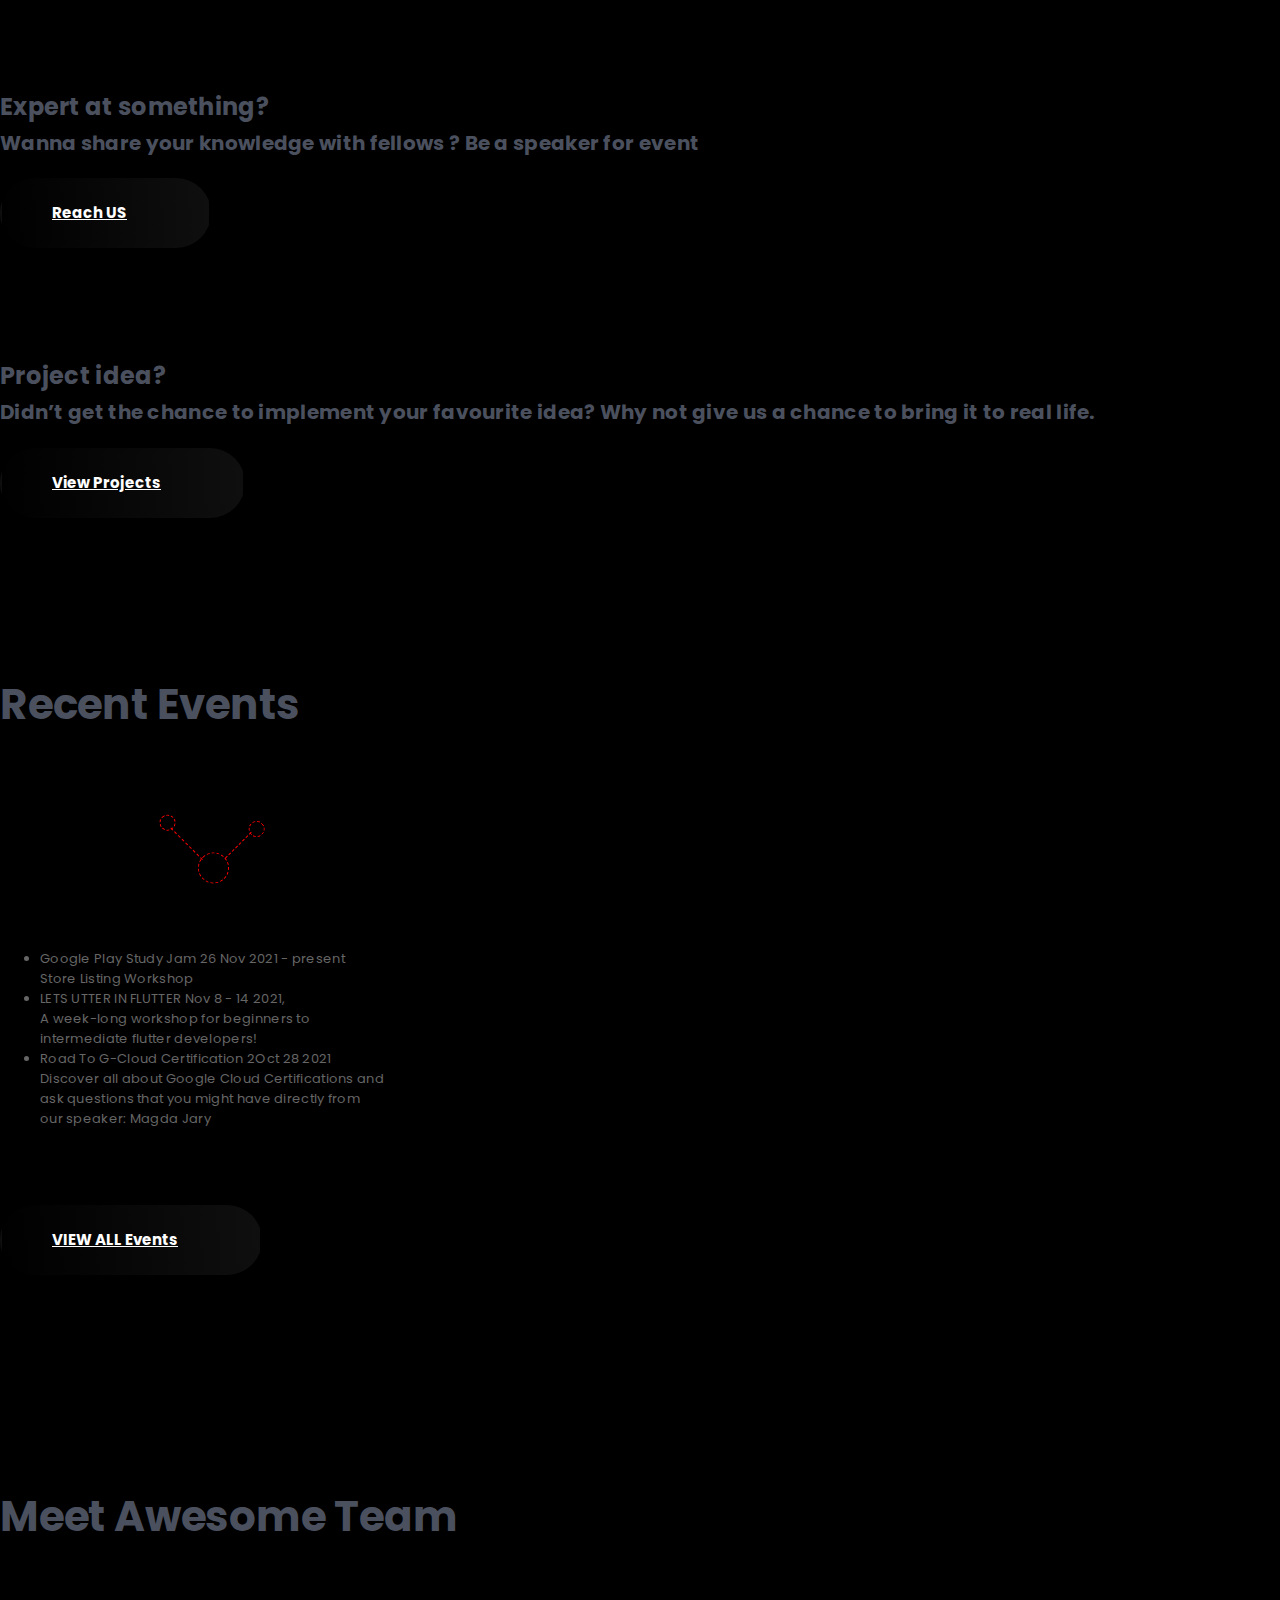
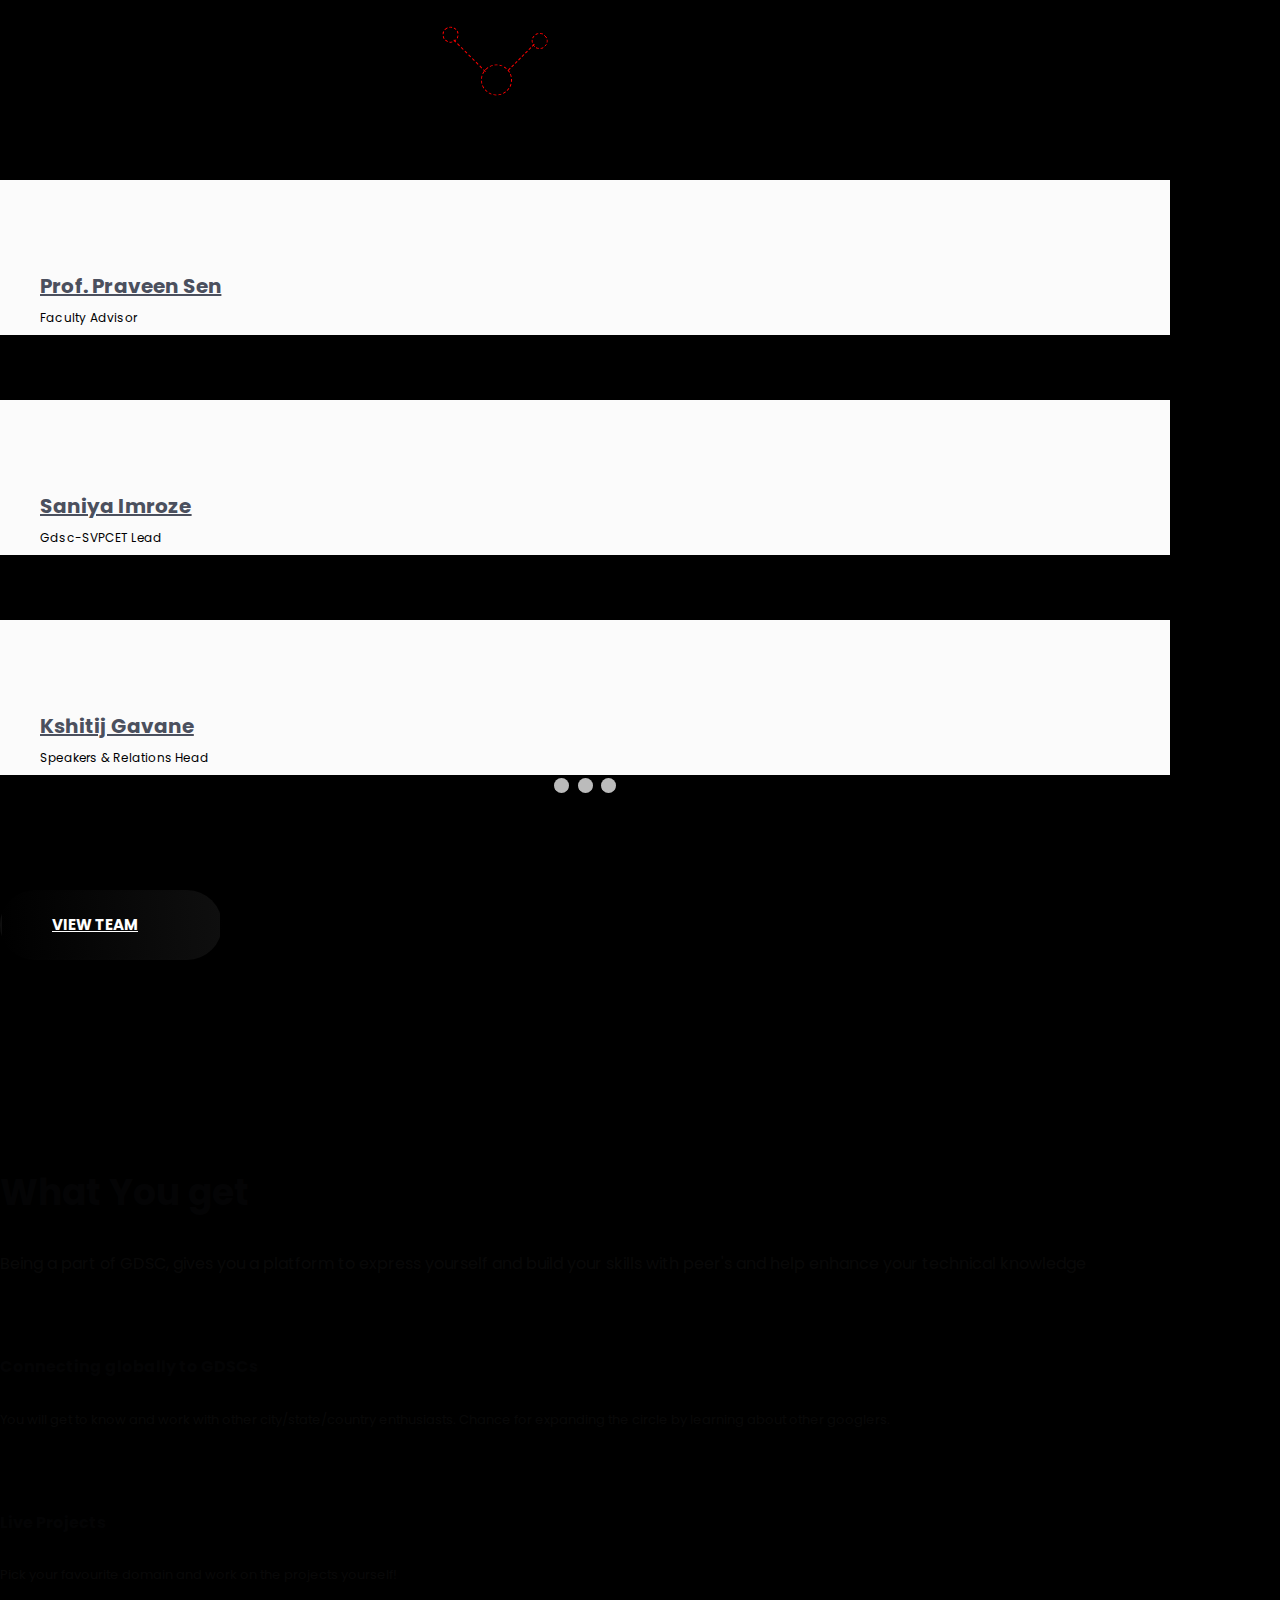
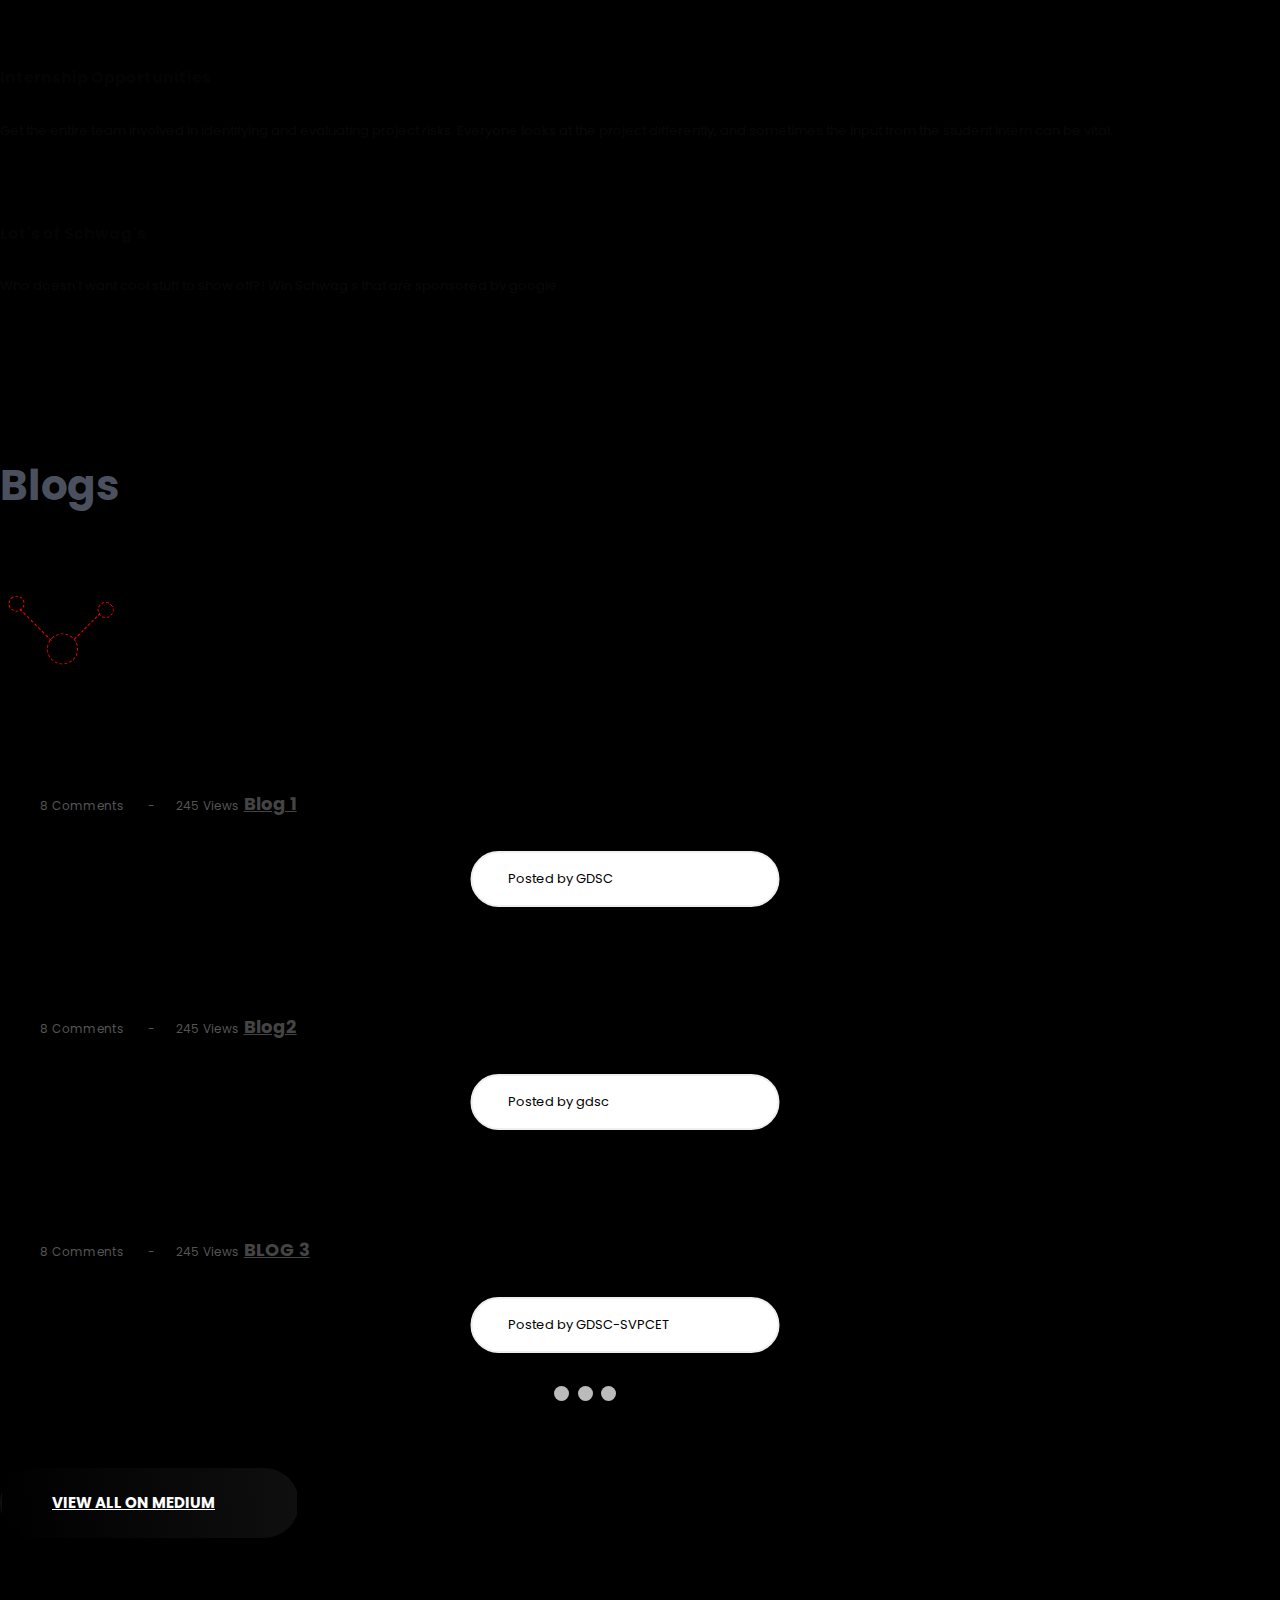
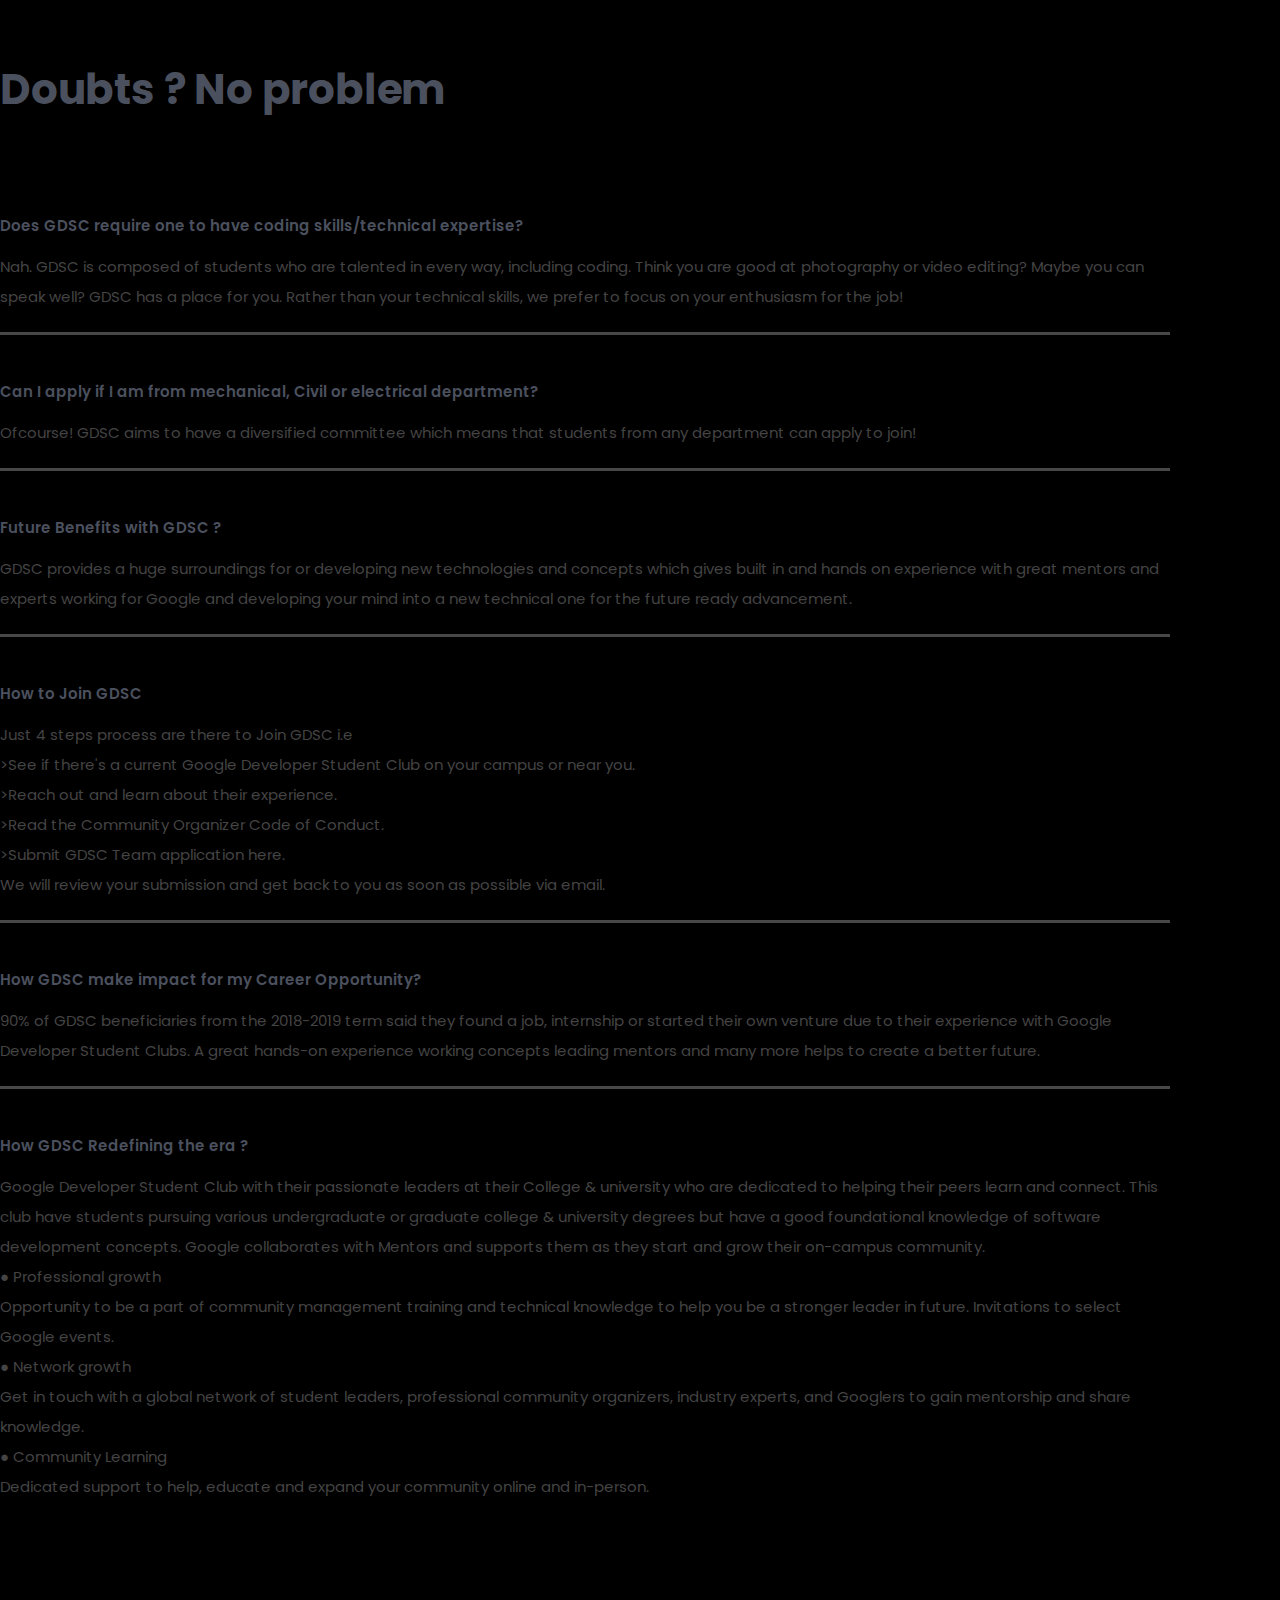
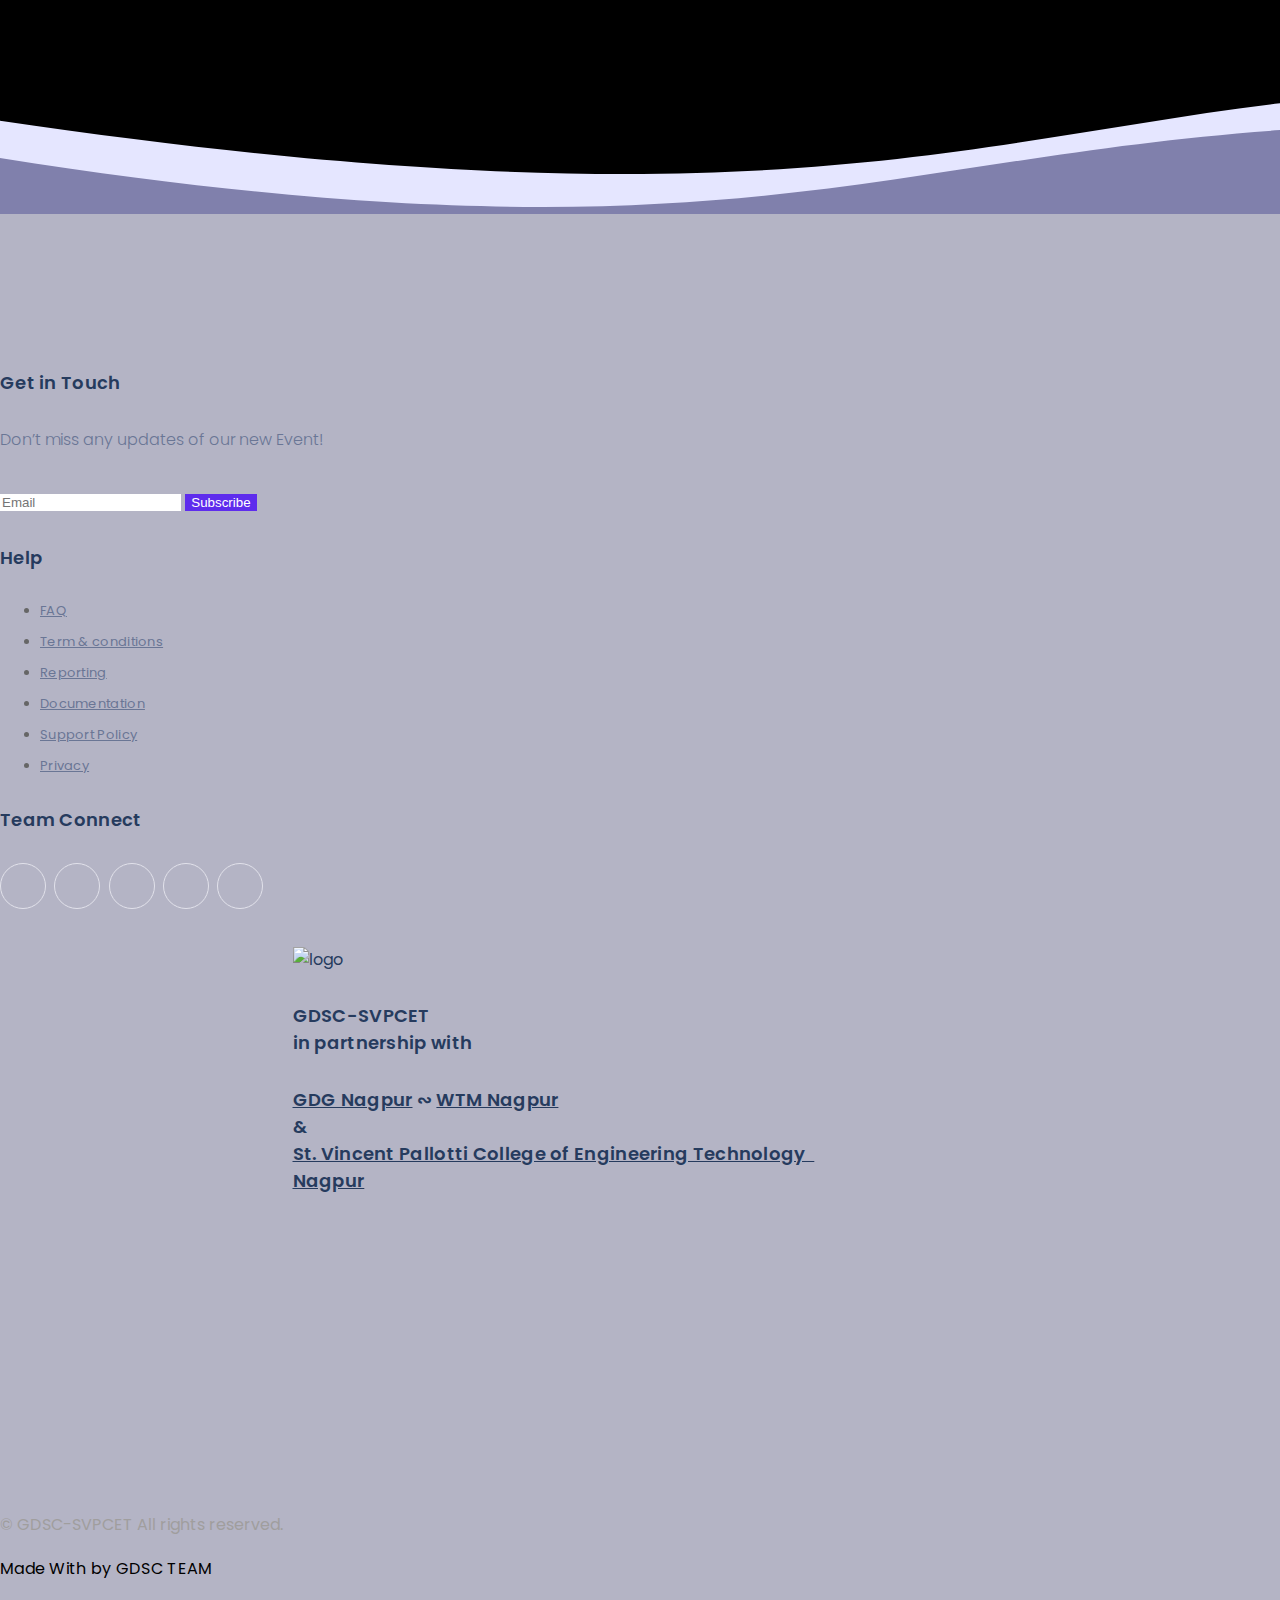
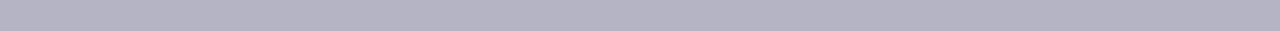
==== commit 618146fd: "added counter" ====
--- a/index.html
+++ b/index.html
@@ -104,8 +104,8 @@
                                         data-whitespace="nowrap"         
                                         data-type="image" 
                                         data-basealign="slide" 
-                                        data-responsive_offset="off" 
-                                        data-responsive="off"
+                                        data-responsive_offset="on" 
+                                        data-responsive="on"
                                         data-frames='[{"delay":500,"speed":300,"frame":"0","from":"opacity:0;","to":"o:1;","ease":"Power3.easeInOut"},{"delay":"wait","speed":300,"frame":"999","to":"opacity:0;","ease":"Power3.easeInOut"}]'
                                         data-textAlign="['inherit','inherit','inherit','inherit']"
                                         data-paddingtop="[0,0,0,0]"
@@ -256,8 +256,18 @@
                                 <span class="dot"></span> 
                             </div>
                             <!-- <div class="tlt-txt-innr"><h2>Wanna join us?</h2></div> -->
-                                <div class="vw-al text-center"><h2>Want to join Gdsc-SVPCET?</h2><a class="brd-rd40 " href="https://forms.gle/X5FWt9STgVtCqYF2A" title="">JOIN US <i class="fa fa-angle-right brd-rd50"></i></a></div>
-                                <div class="vw-al text-center"><h2>Expert at something? <br><span style="font-size: 20px;">Wanna share your knowledge with fellows ? Be a speaker for event</span></h2><a class="brd-rd40 " href="https://forms.gle/uFaK3VpgP4qDLLjQ8" title="">Reach US <i class="fa fa-angle-right brd-rd50"></i></a></div>
+                            <div class="vw-al text-center">
+                                <h2>Want to join Gdsc-SVPCET?<br>
+                                    <div class="no-ani text-center " id="numbers">
+                                        <div style="font-size: 20px; padding-top: 10px;">Team of <span class="no fig-number">300</span>&plus; members &amp; counting...</div>
+                                        
+                                    </div>
+                                                                          <!-- <span style="font-size: 20px;">Team of 300+ members &amp; counting</span> -->
+                                </h2>
+                                <a class="brd-rd40 " href="https://forms.gle/X5FWt9STgVtCqYF2A" title="">JOIN US <i class="fa fa-angle-right brd-rd50"></i></a>
+                            </div>
+
+                            <div class="vw-al text-center"><h2>Expert at something? <br><span style="font-size: 20px;">Wanna share your knowledge with fellows ? Be a speaker for event</span></h2><a class="brd-rd40 " href="https://forms.gle/uFaK3VpgP4qDLLjQ8" title="">Reach US <i class="fa fa-angle-right brd-rd50"></i></a></div>
                                 <section id="project">
                                 <div class="vw-al text-center"><h2>Project idea?<br><span style="font-size: 20px;">Didn’t get the chance to implement your favourite idea? Why not give us a chance to bring it to real life.</span></h2><a class="brd-rd40"  href="project.html" title="">View Projects <i class="fa fa-angle-right brd-rd50"></i></a><br></div>
                             </section>
@@ -330,7 +340,7 @@
 
 
         <section id="team">
-            <div class="gp bp175 notp">
+            <div class="gp bp175 notp ">
                 <div class="container">
                     <div class="row">
                         <div class="col-md-12 col-sm-12 col-lg-12">
@@ -732,6 +742,7 @@
 
     <!-- Our Website Javascripts -->
     <script src='https://cdnjs.cloudflare.com/ajax/libs/jquery/3.2.1/jquery.min.js'></script>
+    <script>src='https://cdnjs.cloudflare.com/ajax/libs/jquery/3.5.1/jquery.min.js'</script>
     <script src="js/event.js"></script>
     <script src='https://cdn.jsdelivr.net/gsap/1.19.1/TweenMax.min.js'></script><script  src="js/"></script>
     <script src="js/owl.carousel.min.js"></script>
@@ -741,6 +752,7 @@
     <script src="js/jquery.poptrox.min.js"></script>
     <script src="https://maps.googleapis.com/maps/api/js?key=AIzaSyA4XGd9qpQIEkbfL6QpR6qk2jQ9S9_5Uww"></script>
     <script src="js/main.js"></script>
+    <script src="js/300.js"></script>
  
 
     <!-- Revolution JS Files -->
--- a/css/revolution/settings.css
+++ b/css/revolution/settings.css
@@ -0,0 +1,2108 @@
+/*-----------------------------------------------------------------------------
+
+-	Revolution Slider 5.0 Default Style Settings -
+
+Screen Stylesheet
+
+version:   	5.4.5
+date:      	15/05/17
+author:		themepunch
+email:     	info@themepunch.com
+website:   	http://www.themepunch.com
+-----------------------------------------------------------------------------*/
+
+#debungcontrolls,
+.debugtimeline {
+	width: 100%;
+	box-sizing: border-box
+}
+
+.rev_column,
+.rev_column .tp-parallax-wrap,
+.tp-svg-layer svg {
+	vertical-align: top
+}
+
+#debungcontrolls {
+	z-index: 100000;
+	position: fixed;
+	bottom: 0;
+	height: auto;
+	background: rgba(0, 0, 0, .6);
+	padding: 10px
+}
+
+.debugtimeline {
+	height: 10px;
+	position: relative;
+	margin-bottom: 3px;
+	display: none;
+	white-space: nowrap
+}
+
+.debugtimeline:hover {
+	height: 15px
+}
+
+.the_timeline_tester {
+	background: #e74c3c;
+	position: absolute;
+	top: 0;
+	left: 0;
+	height: 100%;
+	width: 0
+}
+
+.rs-go-fullscreen {
+	position: fixed!important;
+	width: 100%!important;
+	height: 100%!important;
+	top: 0!important;
+	left: 0!important;
+	z-index: 9999999!important;
+	background: #fff!important
+}
+
+.debugtimeline.tl_slide .the_timeline_tester {
+	background: #f39c12
+}
+
+.debugtimeline.tl_frame .the_timeline_tester {
+	background: #3498db
+}
+
+.debugtimline_txt {
+	color: #fff;
+	font-weight: 400;
+	font-size: 7px;
+	position: absolute;
+	left: 10px;
+	top: 0;
+	white-space: nowrap;
+	line-height: 10px
+}
+
+.rtl {
+	direction: rtl
+}
+
+@font-face {
+	font-family: revicons;
+	src: url(revicons/revicons.eot?5510888);
+	src: url(revicons/revicons.eot?5510888#iefix) format('embedded-opentype'), url(revicons/revicons.woff?5510888) format('woff'), url(revicons/revicons.ttf?5510888) format('truetype'), url(revicons/revicons.svg?5510888#revicons) format('svg');
+	font-weight: 400;
+	font-style: normal
+}
+
+[class*=" revicon-"]:before,
+[class^=revicon-]:before {
+	font-family: revicons;
+	font-style: normal;
+	font-weight: 400;
+	speak: none;
+	display: inline-block;
+	text-decoration: inherit;
+	width: 1em;
+	margin-right: .2em;
+	text-align: center;
+	font-variant: normal;
+	text-transform: none;
+	line-height: 1em;
+	margin-left: .2em
+}
+
+.revicon-search-1:before {
+	content: '\e802'
+}
+
+.revicon-pencil-1:before {
+	content: '\e831'
+}
+
+.revicon-picture-1:before {
+	content: '\e803'
+}
+
+.revicon-cancel:before {
+	content: '\e80a'
+}
+
+.revicon-info-circled:before {
+	content: '\e80f'
+}
+
+.revicon-trash:before {
+	content: '\e801'
+}
+
+.revicon-left-dir:before {
+	content: '\e817'
+}
+
+.revicon-right-dir:before {
+	content: '\e818'
+}
+
+.revicon-down-open:before {
+	content: '\e83b'
+}
+
+.revicon-left-open:before {
+	content: '\e819'
+}
+
+.revicon-right-open:before {
+	content: '\e81a'
+}
+
+.revicon-angle-left:before {
+	content: '\e820'
+}
+
+.revicon-angle-right:before {
+	content: '\e81d'
+}
+
+.revicon-left-big:before {
+	content: '\e81f'
+}
+
+.revicon-right-big:before {
+	content: '\e81e'
+}
+
+.revicon-magic:before {
+	content: '\e807'
+}
+
+.revicon-picture:before {
+	content: '\e800'
+}
+
+.revicon-export:before {
+	content: '\e80b'
+}
+
+.revicon-cog:before {
+	content: '\e832'
+}
+
+.revicon-login:before {
+	content: '\e833'
+}
+
+.revicon-logout:before {
+	content: '\e834'
+}
+
+.revicon-video:before {
+	content: '\e805'
+}
+
+.revicon-arrow-combo:before {
+	content: '\e827'
+}
+
+.revicon-left-open-1:before {
+	content: '\e82a'
+}
+
+.revicon-right-open-1:before {
+	content: '\e82b'
+}
+
+.revicon-left-open-mini:before {
+	content: '\e822'
+}
+
+.revicon-right-open-mini:before {
+	content: '\e823'
+}
+
+.revicon-left-open-big:before {
+	content: '\e824'
+}
+
+.revicon-right-open-big:before {
+	content: '\e825'
+}
+
+.revicon-left:before {
+	content: '\e836'
+}
+
+.revicon-right:before {
+	content: '\e826'
+}
+
+.revicon-ccw:before {
+	content: '\e808'
+}
+
+.revicon-arrows-ccw:before {
+	content: '\e806'
+}
+
+.revicon-palette:before {
+	content: '\e829'
+}
+
+.revicon-list-add:before {
+	content: '\e80c'
+}
+
+.revicon-doc:before {
+	content: '\e809'
+}
+
+.revicon-left-open-outline:before {
+	content: '\e82e'
+}
+
+.revicon-left-open-2:before {
+	content: '\e82c'
+}
+
+.revicon-right-open-outline:before {
+	content: '\e82f'
+}
+
+.revicon-right-open-2:before {
+	content: '\e82d'
+}
+
+.revicon-equalizer:before {
+	content: '\e83a'
+}
+
+.revicon-layers-alt:before {
+	content: '\e804'
+}
+
+.revicon-popup:before {
+	content: '\e828'
+}
+
+.rev_slider_wrapper {
+	position: relative;
+	z-index: 0;
+	width: 100%
+}
+
+.rev_slider {
+	position: relative;
+	overflow: visible
+}
+
+.entry-content .rev_slider a,
+.rev_slider a {
+	box-shadow: none
+}
+
+.tp-overflow-hidden {
+	overflow: hidden!important
+}
+
+.group_ov_hidden {
+	overflow: hidden
+}
+
+.rev_slider img,
+.tp-simpleresponsive img {
+	max-width: none!important;
+	transition: none;
+	margin: 0;
+	padding: 0;
+	border: none
+}
+
+.rev_slider .no-slides-text {
+	font-weight: 700;
+	text-align: center;
+	padding-top: 80px
+}
+
+.rev_slider>ul,
+.rev_slider>ul>li,
+.rev_slider>ul>li:before,
+.rev_slider_wrapper>ul,
+.tp-revslider-mainul>li,
+.tp-revslider-mainul>li:before,
+.tp-simpleresponsive>ul,
+.tp-simpleresponsive>ul>li,
+.tp-simpleresponsive>ul>li:before {
+	list-style: none!important;
+	position: absolute;
+	margin: 0!important;
+	padding: 0!important;
+	overflow-x: visible;
+	overflow-y: visible;
+	background-image: none;
+	background-position: 0 0;
+	text-indent: 0;
+	top: 0;
+	left: 0
+}
+
+.rev_slider>ul>li,
+.rev_slider>ul>li:before,
+.tp-revslider-mainul>li,
+.tp-revslider-mainul>li:before,
+.tp-simpleresponsive>ul>li,
+.tp-simpleresponsive>ul>li:before {
+	visibility: hidden
+}
+
+.tp-revslider-mainul,
+.tp-revslider-slidesli {
+	padding: 0!important;
+	margin: 0!important;
+	list-style: none!important
+}
+
+.fullscreen-container,
+.fullwidthbanner-container {
+	padding: 0;
+	position: relative
+}
+
+.rev_slider li.tp-revslider-slidesli {
+	position: absolute!important
+}
+
+.tp-caption .rs-untoggled-content {
+	display: block
+}
+
+.tp-caption .rs-toggled-content {
+	display: none
+}
+
+.rs-toggle-content-active.tp-caption .rs-toggled-content {
+	display: block
+}
+
+.rs-toggle-content-active.tp-caption .rs-untoggled-content {
+	display: none
+}
+
+.rev_slider .caption,
+.rev_slider .tp-caption {
+	position: relative;
+	visibility: hidden;
+	white-space: nowrap;
+	display: block;
+	-webkit-font-smoothing: antialiased!important;
+	z-index: 1
+}
+
+.rev_slider .caption,
+.rev_slider .tp-caption,
+.tp-simpleresponsive img {
+	-moz-user-select: none;
+	-khtml-user-select: none;
+	-webkit-user-select: none;
+	-o-user-select: none
+}
+
+.rev_slider .tp-mask-wrap .tp-caption,
+.rev_slider .tp-mask-wrap :last-child,
+.wpb_text_column .rev_slider .tp-mask-wrap .tp-caption,
+.wpb_text_column .rev_slider .tp-mask-wrap :last-child {
+	margin-bottom: 0
+}
+
+.tp-svg-layer svg {
+	width: 100%;
+	height: 100%;
+	position: relative
+}
+
+.tp-carousel-wrapper {
+	cursor: url(openhand.cur), move
+}
+
+.tp-carousel-wrapper.dragged {
+	cursor: url(closedhand.cur), move
+}
+
+.tp_inner_padding {
+	box-sizing: border-box;
+	max-height: none!important
+}
+
+.tp-caption.tp-layer-selectable {
+	-moz-user-select: all;
+	-khtml-user-select: all;
+	-webkit-user-select: all;
+	-o-user-select: all
+}
+
+.tp-caption.tp-hidden-caption,
+.tp-forcenotvisible,
+.tp-hide-revslider,
+.tp-parallax-wrap.tp-hidden-caption {
+	visibility: hidden!important;
+	display: none!important
+}
+
+.rev_slider audio,
+.rev_slider embed,
+.rev_slider iframe,
+.rev_slider object,
+.rev_slider video {
+	max-width: none!important
+}
+
+.tp-element-background {
+	position: absolute;
+	top: 0;
+	left: 0;
+	width: 100%;
+	height: 100%;
+	z-index: 0
+}
+
+.tp-blockmask,
+.tp-blockmask_in,
+.tp-blockmask_out {
+	position: absolute;
+	top: 0;
+	left: 0;
+	width: 100%;
+	height: 100%;
+	background: #fff;
+	z-index: 1000;
+	transform: scaleX(0) scaleY(0)
+}
+
+.tp-parallax-wrap {
+	transform-style: preserve-3d
+}
+
+.rev_row_zone {
+	position: absolute;
+	width: 100%;
+	left: 0;
+	box-sizing: border-box;
+	min-height: 50px;
+	font-size: 0
+}
+
+.rev_column_inner,
+.rev_slider .tp-caption.rev_row {
+	position: relative;
+	width: 100%!important;
+	box-sizing: border-box
+}
+
+.rev_row_zone_top {
+	top: 0
+}
+
+.rev_row_zone_middle {
+	top: 50%;
+	transform: translateY(-50%)
+}
+
+.rev_row_zone_bottom {
+	bottom: 0
+}
+
+.rev_slider .tp-caption.rev_row {
+	display: table;
+	table-layout: fixed;
+	vertical-align: top;
+	height: auto!important;
+	font-size: 0
+}
+
+.rev_column {
+	display: table-cell;
+	position: relative;
+	height: auto;
+	box-sizing: border-box;
+	font-size: 0
+}
+
+.rev_column_inner {
+	display: block;
+	height: auto!important;
+	white-space: normal!important
+}
+
+.rev_column_bg {
+	width: 100%;
+	height: 100%;
+	position: absolute;
+	top: 0;
+	left: 0;
+	z-index: 0;
+	box-sizing: border-box;
+	background-clip: content-box;
+	border: 0 solid transparent
+}
+
+.tp-caption .backcorner,
+.tp-caption .backcornertop,
+.tp-caption .frontcorner,
+.tp-caption .frontcornertop {
+	height: 0;
+	top: 0;
+	width: 0;
+	position: absolute
+}
+
+.rev_column_inner .tp-loop-wrap,
+.rev_column_inner .tp-mask-wrap,
+.rev_column_inner .tp-parallax-wrap {
+	text-align: inherit
+}
+
+.rev_column_inner .tp-mask-wrap {
+	display: inline-block
+}
+
+.rev_column_inner .tp-parallax-wrap,
+.rev_column_inner .tp-parallax-wrap .tp-loop-wrap,
+.rev_column_inner .tp-parallax-wrap .tp-mask-wrap {
+	position: relative!important;
+	left: auto!important;
+	top: auto!important;
+	line-height: 0
+}
+
+.tp-video-play-button,
+.tp-video-play-button i {
+	line-height: 50px!important;
+	vertical-align: top;
+	text-align: center
+}
+
+.rev_column_inner .rev_layer_in_column,
+.rev_column_inner .tp-parallax-wrap,
+.rev_column_inner .tp-parallax-wrap .tp-loop-wrap,
+.rev_column_inner .tp-parallax-wrap .tp-mask-wrap {
+	vertical-align: top
+}
+
+.rev_break_columns {
+	display: block!important
+}
+
+.rev_break_columns .tp-parallax-wrap.rev_column {
+	display: block!important;
+	width: 100%!important
+}
+
+.fullwidthbanner-container {
+	overflow: hidden
+}
+
+.fullwidthbanner-container .fullwidthabanner {
+	width: 100%;
+	position: relative
+}
+
+.tp-static-layers {
+	position: absolute;
+	z-index: 101;
+	top: 0;
+	left: 0
+}
+
+.tp-caption .frontcorner {
+	border-left: 40px solid transparent;
+	border-right: 0 solid transparent;
+	border-top: 40px solid #00A8FF;
+	left: -40px
+}
+
+.tp-caption .backcorner {
+	border-left: 0 solid transparent;
+	border-right: 40px solid transparent;
+	border-bottom: 40px solid #00A8FF;
+	right: 0
+}
+
+.tp-caption .frontcornertop {
+	border-left: 40px solid transparent;
+	border-right: 0 solid transparent;
+	border-bottom: 40px solid #00A8FF;
+	left: -40px
+}
+
+.tp-caption .backcornertop {
+	border-left: 0 solid transparent;
+	border-right: 40px solid transparent;
+	border-top: 40px solid #00A8FF;
+	right: 0
+}
+
+.tp-layer-inner-rotation {
+	position: relative!important
+}
+
+img.tp-slider-alternative-image {
+	width: 100%;
+	height: auto
+}
+
+.caption.fullscreenvideo,
+.rs-background-video-layer,
+.tp-caption.coverscreenvideo,
+.tp-caption.fullscreenvideo {
+	width: 100%;
+	height: 100%;
+	top: 0;
+	left: 0;
+	position: absolute
+}
+
+.noFilterClass {
+	filter: none!important
+}
+
+.rs-background-video-layer {
+	visibility: hidden;
+	z-index: 0
+}
+
+.caption.fullscreenvideo audio,
+.caption.fullscreenvideo iframe,
+.caption.fullscreenvideo video,
+.tp-caption.fullscreenvideo iframe,
+.tp-caption.fullscreenvideo iframe audio,
+.tp-caption.fullscreenvideo iframe video {
+	width: 100%!important;
+	height: 100%!important;
+	display: none
+}
+
+.fullcoveredvideo audio,
+.fullscreenvideo audio .fullcoveredvideo video,
+.fullscreenvideo video {
+	background: #000
+}
+
+.fullcoveredvideo .tp-poster {
+	background-position: center center;
+	background-size: cover;
+	width: 100%;
+	height: 100%;
+	top: 0;
+	left: 0
+}
+
+.videoisplaying .html5vid .tp-poster {
+	display: none
+}
+
+.tp-video-play-button {
+	background: #000;
+	background: rgba(0, 0, 0, .3);
+	border-radius: 5px;
+	position: absolute;
+	top: 50%;
+	left: 50%;
+	color: #FFF;
+	margin-top: -25px;
+	margin-left: -25px;
+	cursor: pointer;
+	width: 50px;
+	height: 50px;
+	box-sizing: border-box;
+	display: inline-block;
+	z-index: 4;
+	opacity: 0;
+	transition: opacity .3s ease-out!important
+}
+
+.tp-audio-html5 .tp-video-play-button,
+.tp-hiddenaudio {
+	display: none!important
+}
+
+.tp-caption .html5vid {
+	width: 100%!important;
+	height: 100%!important
+}
+
+.tp-video-play-button i {
+	width: 50px;
+	height: 50px;
+	display: inline-block;
+	font-size: 40px!important
+}
+
+.rs-fullvideo-cover,
+.tp-dottedoverlay,
+.tp-shadowcover {
+	height: 100%;
+	top: 0;
+	left: 0;
+	position: absolute
+}
+
+.tp-caption:hover .tp-video-play-button {
+	opacity: 1;
+	display: block
+}
+
+.tp-caption .tp-revstop {
+	display: none;
+	border-left: 5px solid #fff!important;
+	border-right: 5px solid #fff!important;
+	margin-top: 15px!important;
+	line-height: 20px!important;
+	vertical-align: top;
+	font-size: 25px!important
+}
+
+.tp-seek-bar,
+.tp-video-button,
+.tp-volume-bar {
+	outline: 0;
+	line-height: 12px;
+	margin: 0;
+	cursor: pointer
+}
+
+.videoisplaying .revicon-right-dir {
+	display: none
+}
+
+.videoisplaying .tp-revstop {
+	display: inline-block
+}
+
+.videoisplaying .tp-video-play-button {
+	display: none
+}
+
+.fullcoveredvideo .tp-video-play-button {
+	display: none!important
+}
+
+.fullscreenvideo .fullscreenvideo audio,
+.fullscreenvideo .fullscreenvideo video {
+	object-fit: contain!important
+}
+
+.fullscreenvideo .fullcoveredvideo audio,
+.fullscreenvideo .fullcoveredvideo video {
+	object-fit: cover!important
+}
+
+.tp-video-controls {
+	position: absolute;
+	bottom: 0;
+	left: 0;
+	right: 0;
+	padding: 5px;
+	opacity: 0;
+	transition: opacity .3s;
+	background-image: linear-gradient(to bottom, #000 13%, #323232 100%);
+	display: table;
+	max-width: 100%;
+	overflow: hidden;
+	box-sizing: border-box
+}
+
+.rev-btn.rev-hiddenicon i,
+.rev-btn.rev-withicon i {
+	transition: all .2s ease-out!important;
+	font-size: 15px
+}
+
+.tp-caption:hover .tp-video-controls {
+	opacity: .9
+}
+
+.tp-video-button {
+	background: rgba(0, 0, 0, .5);
+	border: 0;
+	border-radius: 3px;
+	font-size: 12px;
+	color: #fff;
+	padding: 0
+}
+
+.tp-video-button:hover {
+	cursor: pointer
+}
+
+.tp-video-button-wrap,
+.tp-video-seek-bar-wrap,
+.tp-video-vol-bar-wrap {
+	padding: 0 5px;
+	display: table-cell;
+	vertical-align: middle
+}
+
+.tp-video-seek-bar-wrap {
+	width: 80%
+}
+
+.tp-video-vol-bar-wrap {
+	width: 20%
+}
+
+.tp-seek-bar,
+.tp-volume-bar {
+	width: 100%;
+	padding: 0
+}
+
+.rs-fullvideo-cover {
+	width: 100%;
+	background: 0 0;
+	z-index: 5
+}
+
+.disabled_lc .tp-video-play-button,
+.rs-background-video-layer audio::-webkit-media-controls,
+.rs-background-video-layer video::-webkit-media-controls,
+.rs-background-video-layer video::-webkit-media-controls-start-playback-button {
+	display: none!important
+}
+
+.tp-audio-html5 .tp-video-controls {
+	opacity: 1!important;
+	visibility: visible!important
+}
+
+.tp-dottedoverlay {
+	background-repeat: repeat;
+	width: 100%;
+	z-index: 3
+}
+
+.tp-dottedoverlay.twoxtwo {
+	background: url(../assets/gridtile.png)
+}
+
+.tp-dottedoverlay.twoxtwowhite {
+	background: url(../assets/gridtile_white.png)
+}
+
+.tp-dottedoverlay.threexthree {
+	background: url(../assets/gridtile_3x3.png)
+}
+
+.tp-dottedoverlay.threexthreewhite {
+	background: url(../assets/gridtile_3x3_white.png)
+}
+
+.tp-shadowcover {
+	width: 100%;
+	background: #fff;
+	z-index: -1
+}
+
+.tp-shadow1 {
+	box-shadow: 0 10px 6px -6px rgba(0, 0, 0, .8)
+}
+
+.tp-shadow2:after,
+.tp-shadow2:before,
+.tp-shadow3:before,
+.tp-shadow4:after {
+	z-index: -2;
+	position: absolute;
+	content: "";
+	bottom: 10px;
+	left: 10px;
+	width: 50%;
+	top: 85%;
+	max-width: 300px;
+	background: 0 0;
+	box-shadow: 0 15px 10px rgba(0, 0, 0, .8);
+	transform: rotate(-3deg)
+}
+
+.tp-shadow2:after,
+.tp-shadow4:after {
+	transform: rotate(3deg);
+	right: 10px;
+	left: auto
+}
+
+.tp-shadow5 {
+	position: relative;
+	box-shadow: 0 1px 4px rgba(0, 0, 0, .3), 0 0 40px rgba(0, 0, 0, .1) inset
+}
+
+.tp-shadow5:after,
+.tp-shadow5:before {
+	content: "";
+	position: absolute;
+	z-index: -2;
+	box-shadow: 0 0 25px 0 rgba(0, 0, 0, .6);
+	top: 30%;
+	bottom: 0;
+	left: 20px;
+	right: 20px;
+	border-radius: 100px/20px
+}
+
+.tp-button {
+	padding: 6px 13px 5px;
+	border-radius: 3px;
+	height: 30px;
+	cursor: pointer;
+	color: #fff!important;
+	text-shadow: 0 1px 1px rgba(0, 0, 0, .6)!important;
+	font-size: 15px;
+	line-height: 45px!important;
+	font-family: arial, sans-serif;
+	font-weight: 700;
+	letter-spacing: -1px;
+	text-decoration: none
+}
+
+.tp-button.big {
+	color: #fff;
+	text-shadow: 0 1px 1px rgba(0, 0, 0, .6);
+	font-weight: 700;
+	padding: 9px 20px;
+	font-size: 19px;
+	line-height: 57px!important
+}
+
+.purchase:hover,
+.tp-button.big:hover,
+.tp-button:hover {
+	background-position: bottom, 15px 11px
+}
+
+.purchase.green,
+.purchase:hover.green,
+.tp-button.green,
+.tp-button:hover.green {
+	background-color: #21a117;
+	box-shadow: 0 3px 0 0 #104d0b
+}
+
+.purchase.blue,
+.purchase:hover.blue,
+.tp-button.blue,
+.tp-button:hover.blue {
+	background-color: #1d78cb;
+	box-shadow: 0 3px 0 0 #0f3e68
+}
+
+.purchase.red,
+.purchase:hover.red,
+.tp-button.red,
+.tp-button:hover.red {
+	background-color: #cb1d1d;
+	box-shadow: 0 3px 0 0 #7c1212
+}
+
+.purchase.orange,
+.purchase:hover.orange,
+.tp-button.orange,
+.tp-button:hover.orange {
+	background-color: #f70;
+	box-shadow: 0 3px 0 0 #a34c00
+}
+
+.purchase.darkgrey,
+.purchase:hover.darkgrey,
+.tp-button.darkgrey,
+.tp-button.grey,
+.tp-button:hover.darkgrey,
+.tp-button:hover.grey {
+	background-color: #555;
+	box-shadow: 0 3px 0 0 #222
+}
+
+.purchase.lightgrey,
+.purchase:hover.lightgrey,
+.tp-button.lightgrey,
+.tp-button:hover.lightgrey {
+	background-color: #888;
+	box-shadow: 0 3px 0 0 #555
+}
+
+.rev-btn,
+.rev-btn:visited {
+	outline: 0!important;
+	box-shadow: none!important;
+	text-decoration: none!important;
+	line-height: 44px;
+	font-size: 17px;
+	font-weight: 500;
+	padding: 12px 35px;
+	box-sizing: border-box;
+	font-family: Roboto, sans-serif;
+	cursor: pointer
+}
+
+.rev-btn.rev-uppercase,
+.rev-btn.rev-uppercase:visited {
+	text-transform: uppercase;
+	letter-spacing: 1px;
+	font-size: 15px;
+	font-weight: 900
+}
+
+.rev-btn.rev-withicon i {
+	font-weight: 400;
+	position: relative;
+	top: 0;
+	margin-left: 10px!important
+}
+
+.rev-btn.rev-hiddenicon i {
+	font-weight: 400;
+	position: relative;
+	top: 0;
+	opacity: 0;
+	margin-left: 0!important;
+	width: 0!important
+}
+
+.rev-btn.rev-hiddenicon:hover i {
+	opacity: 1!important;
+	margin-left: 10px!important;
+	width: auto!important
+}
+
+.rev-btn.rev-medium,
+.rev-btn.rev-medium:visited {
+	line-height: 36px;
+	font-size: 14px;
+	padding: 10px 30px
+}
+
+.rev-btn.rev-medium.rev-hiddenicon i,
+.rev-btn.rev-medium.rev-withicon i {
+	font-size: 14px;
+	top: 0
+}
+
+.rev-btn.rev-small,
+.rev-btn.rev-small:visited {
+	line-height: 28px;
+	font-size: 12px;
+	padding: 7px 20px
+}
+
+.rev-btn.rev-small.rev-hiddenicon i,
+.rev-btn.rev-small.rev-withicon i {
+	font-size: 12px;
+	top: 0
+}
+
+.rev-maxround {
+	border-radius: 30px
+}
+
+.rev-minround {
+	border-radius: 3px
+}
+
+.rev-burger {
+	position: relative;
+	width: 60px;
+	height: 60px;
+	box-sizing: border-box;
+	padding: 22px 0 0 14px;
+	border-radius: 50%;
+	border: 1px solid rgba(51, 51, 51, .25);
+	-webkit-tap-highlight-color: transparent;
+	cursor: pointer
+}
+
+.rev-burger span {
+	display: block;
+	width: 30px;
+	height: 3px;
+	background: #333;
+	transition: .7s;
+	pointer-events: none;
+	transform-style: flat!important
+}
+
+.rev-burger.revb-white span,
+.rev-burger.revb-whitenoborder span {
+	background: #fff
+}
+
+.rev-burger span:nth-child(2) {
+	margin: 3px 0
+}
+
+#dialog_addbutton .rev-burger:hover :first-child,
+.open .rev-burger :first-child,
+.open.rev-burger :first-child {
+	transform: translateY(6px) rotate(-45deg)
+}
+
+#dialog_addbutton .rev-burger:hover :nth-child(2),
+.open .rev-burger :nth-child(2),
+.open.rev-burger :nth-child(2) {
+	transform: rotate(-45deg);
+	opacity: 0
+}
+
+#dialog_addbutton .rev-burger:hover :last-child,
+.open .rev-burger :last-child,
+.open.rev-burger :last-child {
+	transform: translateY(-6px) rotate(-135deg)
+}
+
+.rev-burger.revb-white {
+	border: 2px solid rgba(255, 255, 255, .2)
+}
+
+.rev-burger.revb-darknoborder,
+.rev-burger.revb-whitenoborder {
+	border: 0
+}
+
+.rev-burger.revb-darknoborder span {
+	background: #333
+}
+
+.rev-burger.revb-whitefull {
+	background: #fff;
+	border: none
+}
+
+.rev-burger.revb-whitefull span {
+	background: #333
+}
+
+.rev-burger.revb-darkfull {
+	background: #333;
+	border: none
+}
+
+.rev-burger.revb-darkfull span,
+.rev-scroll-btn.revs-fullwhite {
+	background: #fff
+}
+
+@keyframes rev-ani-mouse {
+	0% {
+		opacity: 1;
+		top: 29%
+	}
+	15% {
+		opacity: 1;
+		top: 50%
+	}
+	50% {
+		opacity: 0;
+		top: 50%
+	}
+	100% {
+		opacity: 0;
+		top: 29%
+	}
+}
+
+.rev-scroll-btn {
+	display: inline-block;
+	position: relative;
+	left: 0;
+	right: 0;
+	text-align: center;
+	cursor: pointer;
+	width: 35px;
+	height: 55px;
+	box-sizing: border-box;
+	border: 3px solid #fff;
+	border-radius: 23px
+}
+
+.rev-scroll-btn>* {
+	display: inline-block;
+	line-height: 18px;
+	font-size: 13px;
+	font-weight: 400;
+	color: #fff;
+	font-family: proxima-nova, "Helvetica Neue", Helvetica, Arial, sans-serif;
+	letter-spacing: 2px
+}
+
+.rev-scroll-btn>.active,
+.rev-scroll-btn>:focus,
+.rev-scroll-btn>:hover {
+	color: #fff
+}
+
+.rev-scroll-btn>.active,
+.rev-scroll-btn>:active,
+.rev-scroll-btn>:focus,
+.rev-scroll-btn>:hover {
+	opacity: .8
+}
+
+.rev-scroll-btn.revs-fullwhite span {
+	background: #333
+}
+
+.rev-scroll-btn.revs-fulldark {
+	background: #333;
+	border: none
+}
+
+.rev-scroll-btn.revs-fulldark span,
+.tp-bullet {
+	background: #fff
+}
+
+.rev-scroll-btn span {
+	position: absolute;
+	display: block;
+	top: 29%;
+	left: 50%;
+	width: 8px;
+	height: 8px;
+	margin: -4px 0 0 -4px;
+	background: #fff;
+	border-radius: 50%;
+	animation: rev-ani-mouse 2.5s linear infinite
+}
+
+.rev-scroll-btn.revs-dark {
+	border-color: #333
+}
+
+.rev-scroll-btn.revs-dark span {
+	background: #333
+}
+
+.rev-control-btn {
+	position: relative;
+	display: inline-block;
+	z-index: 5;
+	color: #FFF;
+	font-size: 20px;
+	line-height: 60px;
+	font-weight: 400;
+	font-style: normal;
+	font-family: Raleway;
+	text-decoration: none;
+	text-align: center;
+	background-color: #000;
+	border-radius: 50px;
+	text-shadow: none;
+	background-color: rgba(0, 0, 0, .5);
+	width: 60px;
+	height: 60px;
+	box-sizing: border-box;
+	cursor: pointer
+}
+
+.rev-cbutton-dark-sr,
+.rev-cbutton-light-sr {
+	border-radius: 3px
+}
+
+.rev-cbutton-light,
+.rev-cbutton-light-sr {
+	color: #333;
+	background-color: rgba(255, 255, 255, .75)
+}
+
+.rev-sbutton {
+	line-height: 37px;
+	width: 37px;
+	height: 37px
+}
+
+.rev-sbutton-blue {
+	background-color: #3B5998
+}
+
+.rev-sbutton-lightblue {
+	background-color: #00A0D1
+}
+
+.rev-sbutton-red {
+	background-color: #DD4B39
+}
+
+.tp-bannertimer {
+	visibility: hidden;
+	width: 100%;
+	height: 5px;
+	background: #000;
+	background: rgba(0, 0, 0, .15);
+	position: absolute;
+	z-index: 200;
+	top: 0
+}
+
+.tp-bannertimer.tp-bottom {
+	top: auto;
+	bottom: 0!important;
+	height: 5px
+}
+
+.tp-caption img {
+	background: 0 0;
+	-ms-filter: "progid:DXImageTransform.Microsoft.gradient(startColorstr=#00FFFFFF,endColorstr=#00FFFFFF)";
+	filter: progid:DXImageTransform.Microsoft.gradient(startColorstr=#00FFFFFF, endColorstr=#00FFFFFF);
+	zoom: 1
+}
+
+.caption.slidelink a div,
+.tp-caption.slidelink a div {
+	width: 3000px;
+	height: 1500px;
+	background: url(../assets/coloredbg.png)
+}
+
+.tp-caption.slidelink a span {
+	background: url(../assets/coloredbg.png)
+}
+
+.tp-loader.spinner0,
+.tp-loader.spinner5 {
+	background-image: url(../assets/loader.gif);
+	background-repeat: no-repeat
+}
+
+.tp-shape {
+	width: 100%;
+	height: 100%
+}
+
+.tp-caption .rs-starring {
+	display: inline-block
+}
+
+.tp-caption .rs-starring .star-rating {
+	float: none;
+	display: inline-block;
+	vertical-align: top;
+	color: #FFC321!important
+}
+
+.tp-caption .rs-starring .star-rating,
+.tp-caption .rs-starring-page .star-rating {
+	position: relative;
+	height: 1em;
+	width: 5.4em;
+	font-family: star;
+	font-size: 1em!important
+}
+
+.tp-loader.spinner0,
+.tp-loader.spinner1 {
+	width: 40px;
+	height: 40px;
+	margin-top: -20px;
+	margin-left: -20px;
+	animation: tp-rotateplane 1.2s infinite ease-in-out;
+	background-color: #fff;
+	border-radius: 3px;
+	box-shadow: 0 0 20px 0 rgba(0, 0, 0, .15)
+}
+
+.tp-caption .rs-starring .star-rating:before,
+.tp-caption .rs-starring-page .star-rating:before {
+	content: "\73\73\73\73\73";
+	color: #E0DADF;
+	float: left;
+	top: 0;
+	left: 0;
+	position: absolute
+}
+
+.tp-caption .rs-starring .star-rating span {
+	overflow: hidden;
+	float: left;
+	top: 0;
+	left: 0;
+	position: absolute;
+	padding-top: 1.5em;
+	font-size: 1em!important
+}
+
+.tp-caption .rs-starring .star-rating span:before {
+	content: "\53\53\53\53\53";
+	top: 0;
+	position: absolute;
+	left: 0
+}
+
+.tp-loader {
+	top: 50%;
+	left: 50%;
+	z-index: 10000;
+	position: absolute
+}
+
+.tp-loader.spinner0 {
+	background-position: center center
+}
+
+.tp-loader.spinner5 {
+	background-position: 10px 10px;
+	background-color: #fff;
+	margin: -22px;
+	width: 44px;
+	height: 44px;
+	border-radius: 3px
+}
+
+@keyframes tp-rotateplane {
+	0% {
+		transform: perspective(120px) rotateX(0) rotateY(0)
+	}
+	50% {
+		transform: perspective(120px) rotateX(-180.1deg) rotateY(0)
+	}
+	100% {
+		transform: perspective(120px) rotateX(-180deg) rotateY(-179.9deg)
+	}
+}
+
+.tp-loader.spinner2 {
+	width: 40px;
+	height: 40px;
+	margin-top: -20px;
+	margin-left: -20px;
+	background-color: red;
+	box-shadow: 0 0 20px 0 rgba(0, 0, 0, .15);
+	border-radius: 100%;
+	animation: tp-scaleout 1s infinite ease-in-out
+}
+
+@keyframes tp-scaleout {
+	0% {
+		transform: scale(0)
+	}
+	100% {
+		transform: scale(1);
+		opacity: 0
+	}
+}
+
+.tp-loader.spinner3 {
+	margin: -9px 0 0 -35px;
+	width: 70px;
+	text-align: center
+}
+
+.tp-loader.spinner3 .bounce1,
+.tp-loader.spinner3 .bounce2,
+.tp-loader.spinner3 .bounce3 {
+	width: 18px;
+	height: 18px;
+	background-color: #fff;
+	box-shadow: 0 0 20px 0 rgba(0, 0, 0, .15);
+	border-radius: 100%;
+	display: inline-block;
+	animation: tp-bouncedelay 1.4s infinite ease-in-out;
+	animation-fill-mode: both
+}
+
+.tp-loader.spinner3 .bounce1 {
+	animation-delay: -.32s
+}
+
+.tp-loader.spinner3 .bounce2 {
+	animation-delay: -.16s
+}
+
+@keyframes tp-bouncedelay {
+	0%,
+	100%,
+	80% {
+		transform: scale(0)
+	}
+	40% {
+		transform: scale(1)
+	}
+}
+
+.tp-loader.spinner4 {
+	margin: -20px 0 0 -20px;
+	width: 40px;
+	height: 40px;
+	text-align: center;
+	animation: tp-rotate 2s infinite linear
+}
+
+.tp-loader.spinner4 .dot1,
+.tp-loader.spinner4 .dot2 {
+	width: 60%;
+	height: 60%;
+	display: inline-block;
+	position: absolute;
+	top: 0;
+	background-color: #fff;
+	border-radius: 100%;
+	animation: tp-bounce 2s infinite ease-in-out;
+	box-shadow: 0 0 20px 0 rgba(0, 0, 0, .15)
+}
+
+.tp-loader.spinner4 .dot2 {
+	top: auto;
+	bottom: 0;
+	animation-delay: -1s
+}
+
+@keyframes tp-rotate {
+	100% {
+		transform: rotate(360deg)
+	}
+}
+
+@keyframes tp-bounce {
+	0%,
+	100% {
+		transform: scale(0)
+	}
+	50% {
+		transform: scale(1)
+	}
+}
+
+.tp-bullets.navbar,
+.tp-tabs.navbar,
+.tp-thumbs.navbar {
+	border: none;
+	min-height: 0;
+	margin: 0;
+	border-radius: 0
+}
+
+.tp-bullets,
+.tp-tabs,
+.tp-thumbs {
+	position: absolute;
+	display: block;
+	z-index: 1000;
+	top: 0;
+	left: 0
+}
+
+.tp-tab,
+.tp-thumb {
+	cursor: pointer;
+	position: absolute;
+	opacity: .5;
+	box-sizing: border-box
+}
+
+.tp-arr-imgholder,
+.tp-tab-image,
+.tp-thumb-image,
+.tp-videoposter {
+	background-position: center center;
+	background-size: cover;
+	width: 100%;
+	height: 100%;
+	display: block;
+	position: absolute;
+	top: 0;
+	left: 0
+}
+
+.tp-tab.selected,
+.tp-tab:hover,
+.tp-thumb.selected,
+.tp-thumb:hover {
+	opacity: 1
+}
+
+.tp-tab-mask,
+.tp-thumb-mask {
+	box-sizing: border-box!important
+}
+
+.tp-tabs,
+.tp-thumbs {
+	box-sizing: content-box!important
+}
+
+.tp-bullet {
+	width: 15px;
+	height: 15px;
+	position: absolute;
+	background: rgba(255, 255, 255, .3);
+	cursor: pointer
+}
+
+.tp-bullet.selected,
+.tp-bullet:hover {
+	background: #fff
+}
+
+.tparrows {
+	cursor: pointer;
+	background: #000;
+	background: rgba(0, 0, 0, .5);
+	width: 40px;
+	height: 40px;
+	position: absolute;
+	display: block;
+	z-index: 1000
+}
+
+.tparrows:hover {
+	background: #000
+}
+
+.tparrows:before {
+	font-family: revicons;
+	font-size: 15px;
+	color: #fff;
+	display: block;
+	line-height: 40px;
+	text-align: center
+}
+
+.hginfo,
+.hglayerinfo {
+	font-size: 12px;
+	font-weight: 600
+}
+
+.tparrows.tp-leftarrow:before {
+	content: '\e824'
+}
+
+.tparrows.tp-rightarrow:before {
+	content: '\e825'
+}
+
+body.rtl .tp-kbimg {
+	left: 0!important
+}
+
+.dddwrappershadow {
+	box-shadow: 0 45px 100px rgba(0, 0, 0, .4)
+}
+
+.hglayerinfo {
+	position: fixed;
+	bottom: 0;
+	left: 0;
+	color: #FFF;
+	line-height: 20px;
+	background: rgba(0, 0, 0, .75);
+	padding: 5px 10px;
+	z-index: 2000;
+	white-space: normal
+}
+
+.helpgrid,
+.hginfo {
+	position: absolute
+}
+
+.hginfo {
+	top: -2px;
+	left: -2px;
+	color: #e74c3c;
+	background: #000;
+	padding: 2px 5px
+}
+
+.indebugmode .tp-caption:hover {
+	border: 1px dashed #c0392b!important
+}
+
+.helpgrid {
+	border: 2px dashed #c0392b;
+	top: 0;
+	left: 0;
+	z-index: 0
+}
+
+#revsliderlogloglog {
+	padding: 15px;
+	color: #fff;
+	position: fixed;
+	top: 0;
+	left: 0;
+	width: 200px;
+	height: 150px;
+	background: rgba(0, 0, 0, .7);
+	z-index: 100000;
+	font-size: 10px;
+	overflow: scroll
+}
+
+.aden {
+	filter: hue-rotate(-20deg) contrast(.9) saturate(.85) brightness(1.2)
+}
+
+.aden::after {
+	background: linear-gradient(to right, rgba(66, 10, 14, .2), transparent);
+	mix-blend-mode: darken
+}
+
+.perpetua::after,
+.reyes::after {
+	mix-blend-mode: soft-light;
+	opacity: .5
+}
+
+.inkwell {
+	filter: sepia(.3) contrast(1.1) brightness(1.1) grayscale(1)
+}
+
+.perpetua::after {
+	background: linear-gradient(to bottom, #005b9a, #e6c13d)
+}
+
+.reyes {
+	filter: sepia(.22) brightness(1.1) contrast(.85) saturate(.75)
+}
+
+.reyes::after {
+	background: #efcdad
+}
+
+.gingham {
+	filter: brightness(1.05) hue-rotate(-10deg)
+}
+
+.gingham::after {
+	background: linear-gradient(to right, rgba(66, 10, 14, .2), transparent);
+	mix-blend-mode: darken
+}
+
+.toaster {
+	filter: contrast(1.5) brightness(.9)
+}
+
+.toaster::after {
+	background: radial-gradient(circle, #804e0f, #3b003b);
+	mix-blend-mode: screen
+}
+
+.walden {
+	filter: brightness(1.1) hue-rotate(-10deg) sepia(.3) saturate(1.6)
+}
+
+.walden::after {
+	background: #04c;
+	mix-blend-mode: screen;
+	opacity: .3
+}
+
+.hudson {
+	filter: brightness(1.2) contrast(.9) saturate(1.1)
+}
+
+.hudson::after {
+	background: radial-gradient(circle, #a6b1ff 50%, #342134);
+	mix-blend-mode: multiply;
+	opacity: .5
+}
+
+.earlybird {
+	filter: contrast(.9) sepia(.2)
+}
+
+.earlybird::after {
+	background: radial-gradient(circle, #d0ba8e 20%, #360309 85%, #1d0210 100%);
+	mix-blend-mode: overlay
+}
+
+.mayfair {
+	filter: contrast(1.1) saturate(1.1)
+}
+
+.mayfair::after {
+	background: radial-gradient(circle at 40% 40%, rgba(255, 255, 255, .8), rgba(255, 200, 200, .6), #111 60%);
+	mix-blend-mode: overlay;
+	opacity: .4
+}
+
+.lofi {
+	filter: saturate(1.1) contrast(1.5)
+}
+
+.lofi::after {
+	background: radial-gradient(circle, transparent 70%, #222 150%);
+	mix-blend-mode: multiply
+}
+
+._1977 {
+	filter: contrast(1.1) brightness(1.1) saturate(1.3)
+}
+
+._1977:after {
+	background: rgba(243, 106, 188, .3);
+	mix-blend-mode: screen
+}
+
+.brooklyn {
+	filter: contrast(.9) brightness(1.1)
+}
+
+.brooklyn::after {
+	background: radial-gradient(circle, rgba(168, 223, 193, .4) 70%, #c4b7c8);
+	mix-blend-mode: overlay
+}
+
+.xpro2 {
+	filter: sepia(.3)
+}
+
+.xpro2::after {
+	background: radial-gradient(circle, #e6e7e0 40%, rgba(43, 42, 161, .6) 110%);
+	mix-blend-mode: color-burn
+}
+
+.nashville {
+	filter: sepia(.2) contrast(1.2) brightness(1.05) saturate(1.2)
+}
+
+.nashville::after {
+	background: rgba(0, 70, 150, .4);
+	mix-blend-mode: lighten
+}
+
+.nashville::before {
+	background: rgba(247, 176, 153, .56);
+	mix-blend-mode: darken
+}
+
+.lark {
+	filter: contrast(.9)
+}
+
+.lark::after {
+	background: rgba(242, 242, 242, .8);
+	mix-blend-mode: darken
+}
+
+.lark::before {
+	background: #22253f;
+	mix-blend-mode: color-dodge
+}
+
+.moon {
+	filter: grayscale(1) contrast(1.1) brightness(1.1)
+}
+
+.moon::before {
+	background: #a0a0a0;
+	mix-blend-mode: soft-light
+}
+
+.moon::after {
+	background: #383838;
+	mix-blend-mode: lighten
+}
+
+.clarendon {
+	filter: contrast(1.2) saturate(1.35)
+}
+
+.clarendon:before {
+	background: rgba(127, 187, 227, .2);
+	mix-blend-mode: overlay
+}
+
+.willow {
+	filter: grayscale(.5) contrast(.95) brightness(.9)
+}
+
+.willow::before {
+	background-color: radial-gradient(40%, circle, #d4a9af 55%, #000 150%);
+	mix-blend-mode: overlay
+}
+
+.willow::after {
+	background-color: #d8cdcb;
+	mix-blend-mode: color
+}
+
+.rise {
+	filter: brightness(1.05) sepia(.2) contrast(.9) saturate(.9)
+}
+
+.rise::after {
+	background: radial-gradient(circle, rgba(232, 197, 152, .8), transparent 90%);
+	mix-blend-mode: overlay;
+	opacity: .6
+}
+
+.rise::before {
+	background: radial-gradient(circle, rgba(236, 205, 169, .15) 55%, rgba(50, 30, 7, .4));
+	mix-blend-mode: multiply
+}
+
+._1977:after,
+._1977:before,
+.aden:after,
+.aden:before,
+.brooklyn:after,
+.brooklyn:before,
+.clarendon:after,
+.clarendon:before,
+.earlybird:after,
+.earlybird:before,
+.gingham:after,
+.gingham:before,
+.hudson:after,
+.hudson:before,
+.inkwell:after,
+.inkwell:before,
+.lark:after,
+.lark:before,
+.lofi:after,
+.lofi:before,
+.mayfair:after,
+.mayfair:before,
+.moon:after,
+.moon:before,
+.nashville:after,
+.nashville:before,
+.perpetua:after,
+.perpetua:before,
+.reyes:after,
+.reyes:before,
+.rise:after,
+.rise:before,
+.slumber:after,
+.slumber:before,
+.toaster:after,
+.toaster:before,
+.walden:after,
+.walden:before,
+.willow:after,
+.willow:before,
+.xpro2:after,
+.xpro2:before {
+	content: '';
+	display: block;
+	height: 100%;
+	width: 100%;
+	top: 0;
+	left: 0;
+	position: absolute;
+	pointer-events: none
+}
+
+._1977,
+.aden,
+.brooklyn,
+.clarendon,
+.earlybird,
+.gingham,
+.hudson,
+.inkwell,
+.lark,
+.lofi,
+.mayfair,
+.moon,
+.nashville,
+.perpetua,
+.reyes,
+.rise,
+.slumber,
+.toaster,
+.walden,
+.willow,
+.xpro2 {
+	position: relative
+}
+
+._1977 img,
+.aden img,
+.brooklyn img,
+.clarendon img,
+.earlybird img,
+.gingham img,
+.hudson img,
+.inkwell img,
+.lark img,
+.lofi img,
+.mayfair img,
+.moon img,
+.nashville img,
+.perpetua img,
+.reyes img,
+.rise img,
+.slumber img,
+.toaster img,
+.walden img,
+.willow img,
+.xpro2 img {
+	width: 100%;
+	z-index: 1
+}
+
+._1977:before,
+.aden:before,
+.brooklyn:before,
+.clarendon:before,
+.earlybird:before,
+.gingham:before,
+.hudson:before,
+.inkwell:before,
+.lark:before,
+.lofi:before,
+.mayfair:before,
+.moon:before,
+.nashville:before,
+.perpetua:before,
+.reyes:before,
+.rise:before,
+.slumber:before,
+.toaster:before,
+.walden:before,
+.willow:before,
+.xpro2:before {
+	z-index: 2
+}
+
+._1977:after,
+.aden:after,
+.brooklyn:after,
+.clarendon:after,
+.earlybird:after,
+.gingham:after,
+.hudson:after,
+.inkwell:after,
+.lark:after,
+.lofi:after,
+.mayfair:after,
+.moon:after,
+.nashville:after,
+.perpetua:after,
+.reyes:after,
+.rise:after,
+.slumber:after,
+.toaster:after,
+.walden:after,
+.willow:after,
+.xpro2:after {
+	z-index: 3
+}
+
+.slumber {
+	filter: saturate(.66) brightness(1.05)
+}
+
+.slumber::after {
+	background: rgba(125, 105, 24, .5);
+	mix-blend-mode: soft-light
+}
+
+.slumber::before {
+	background: rgba(69, 41, 12, .4);
+	mix-blend-mode: lighten
+}
+
+.tp-kbimg-wrap:after,
+.tp-kbimg-wrap:before {
+	height: 500%;
+	width: 500%
+}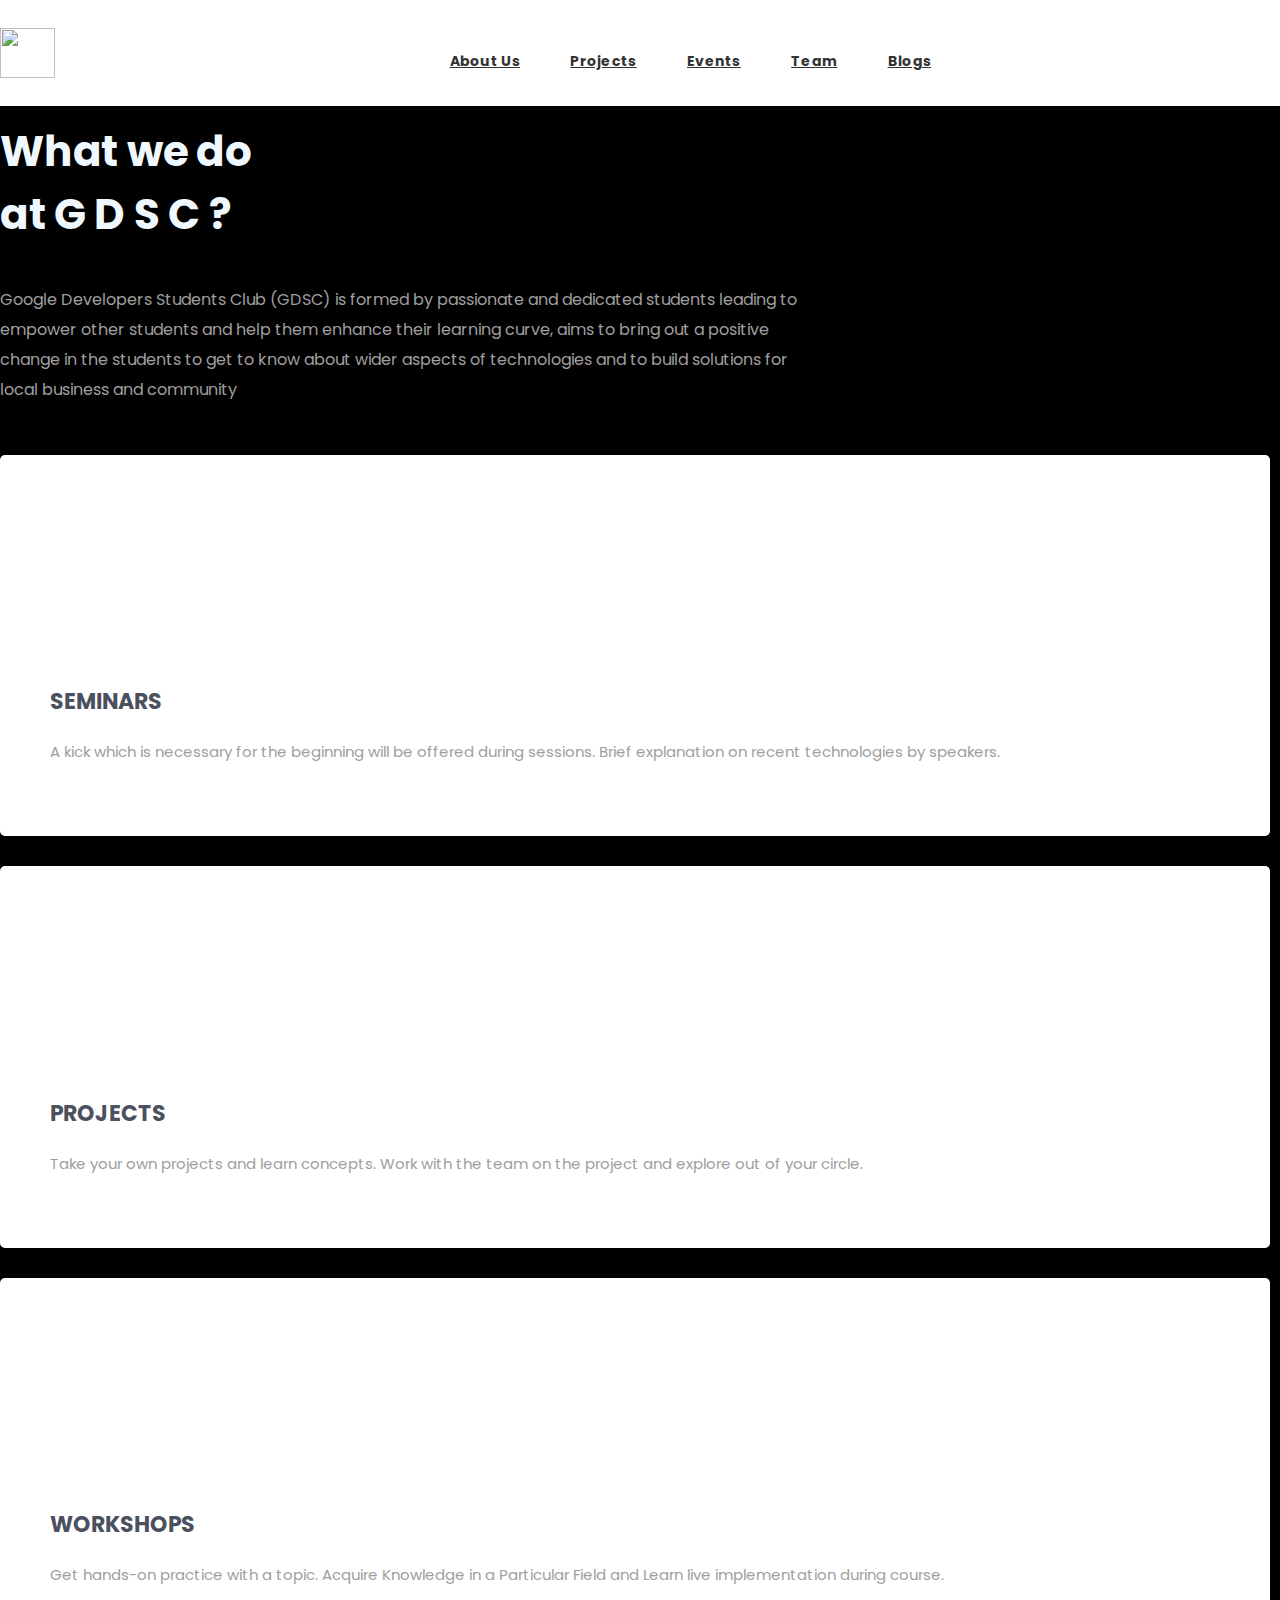
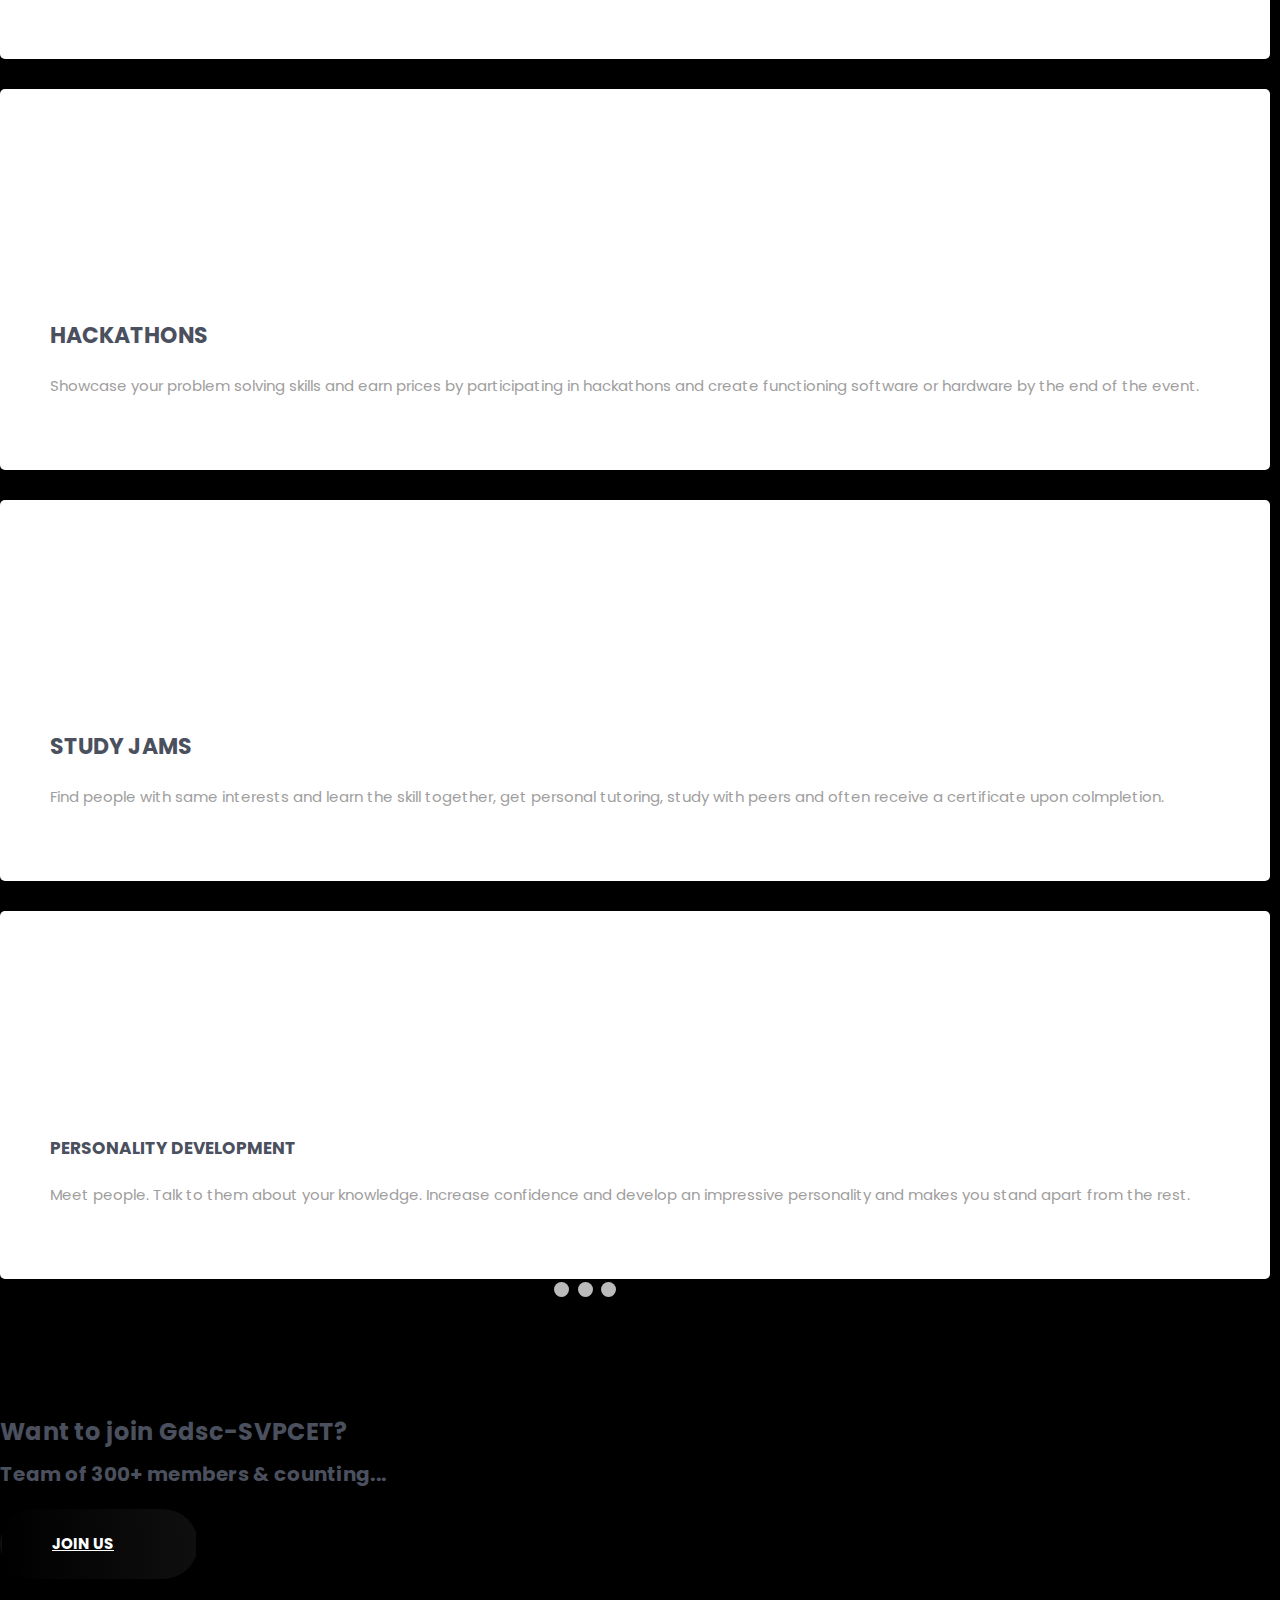
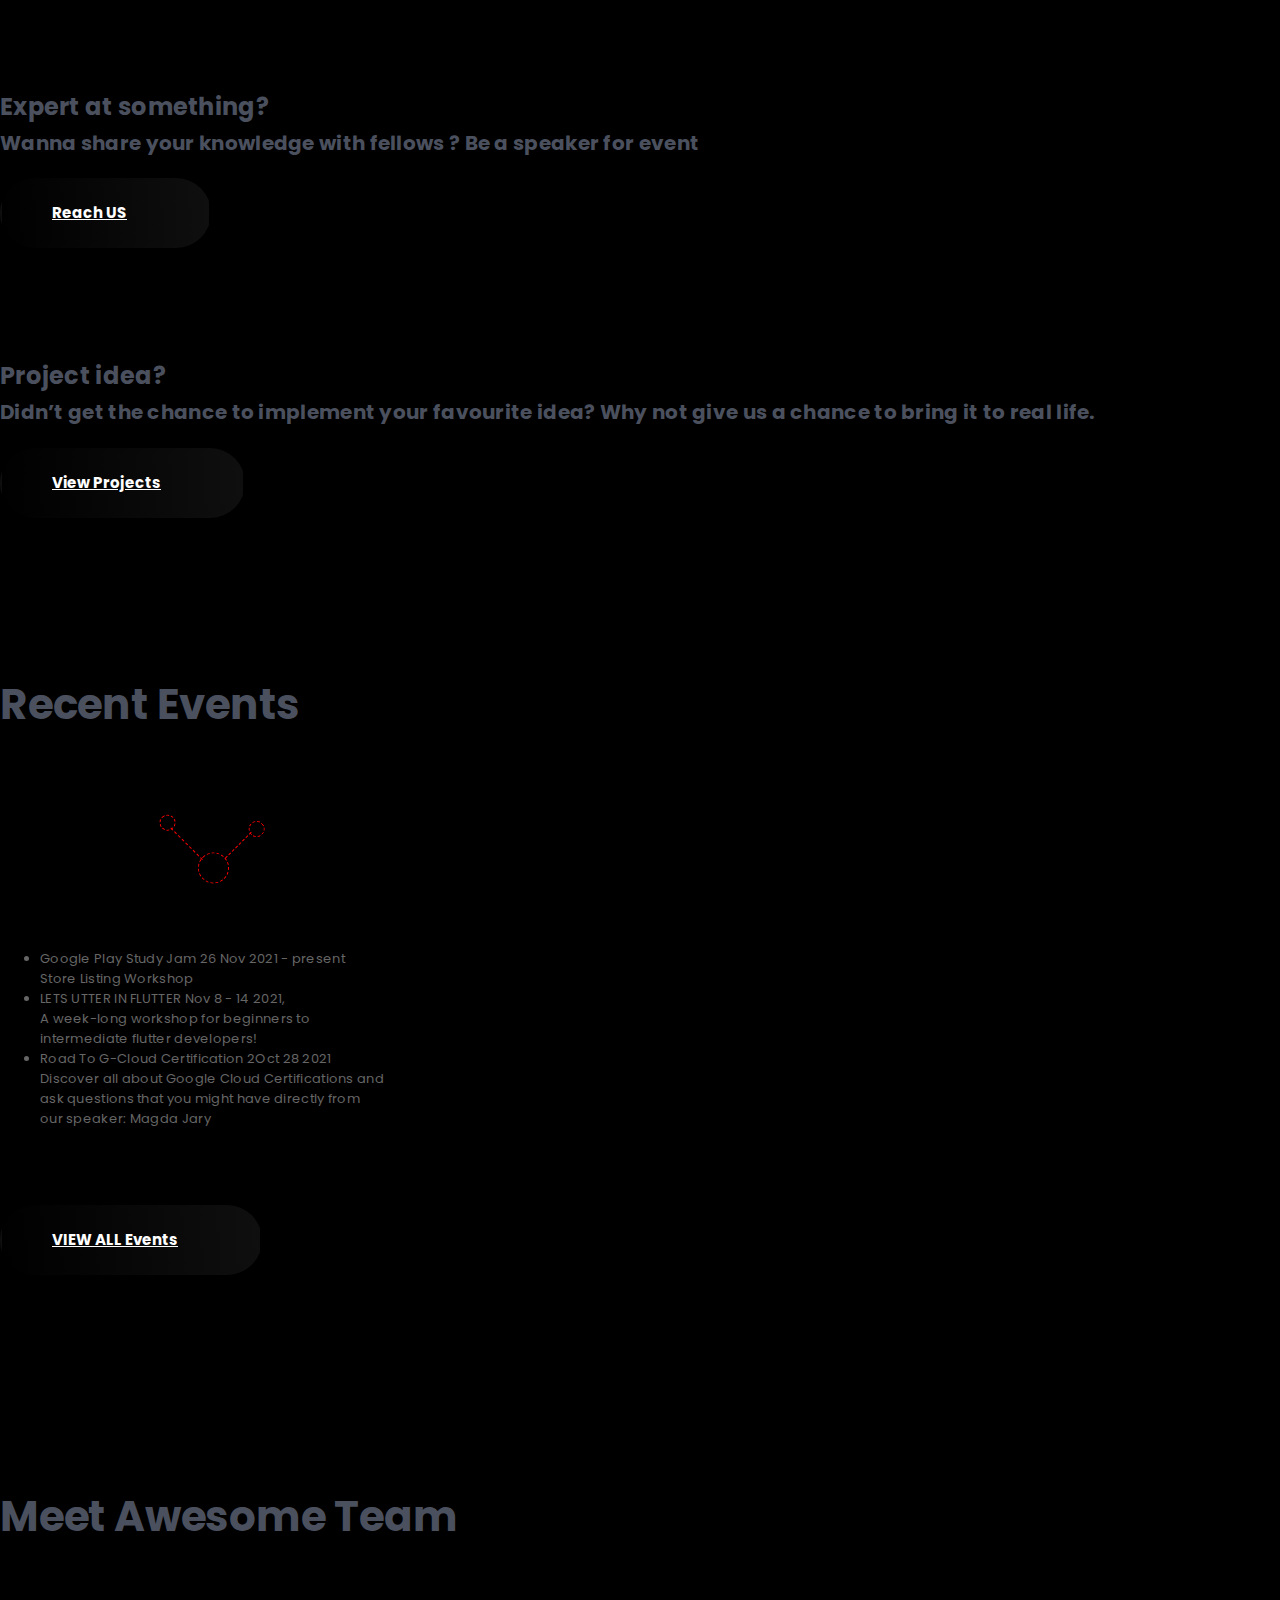
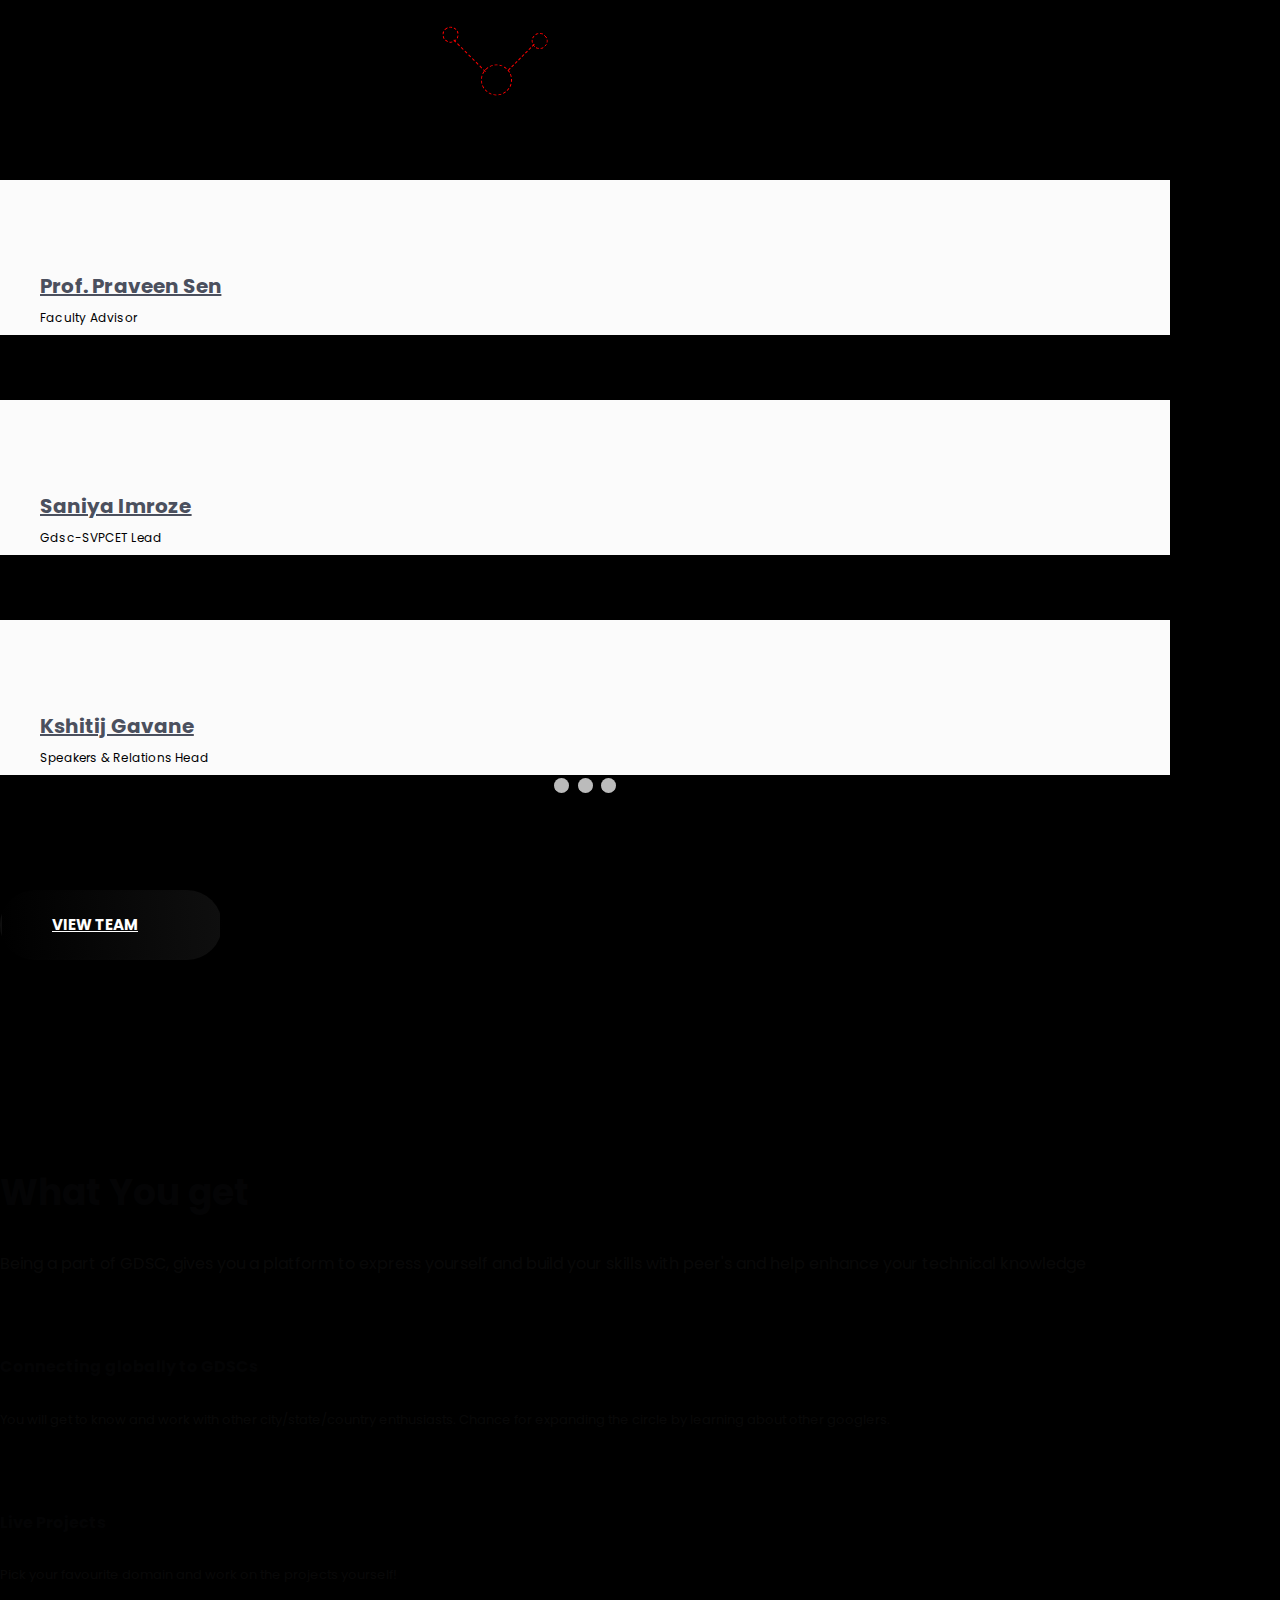
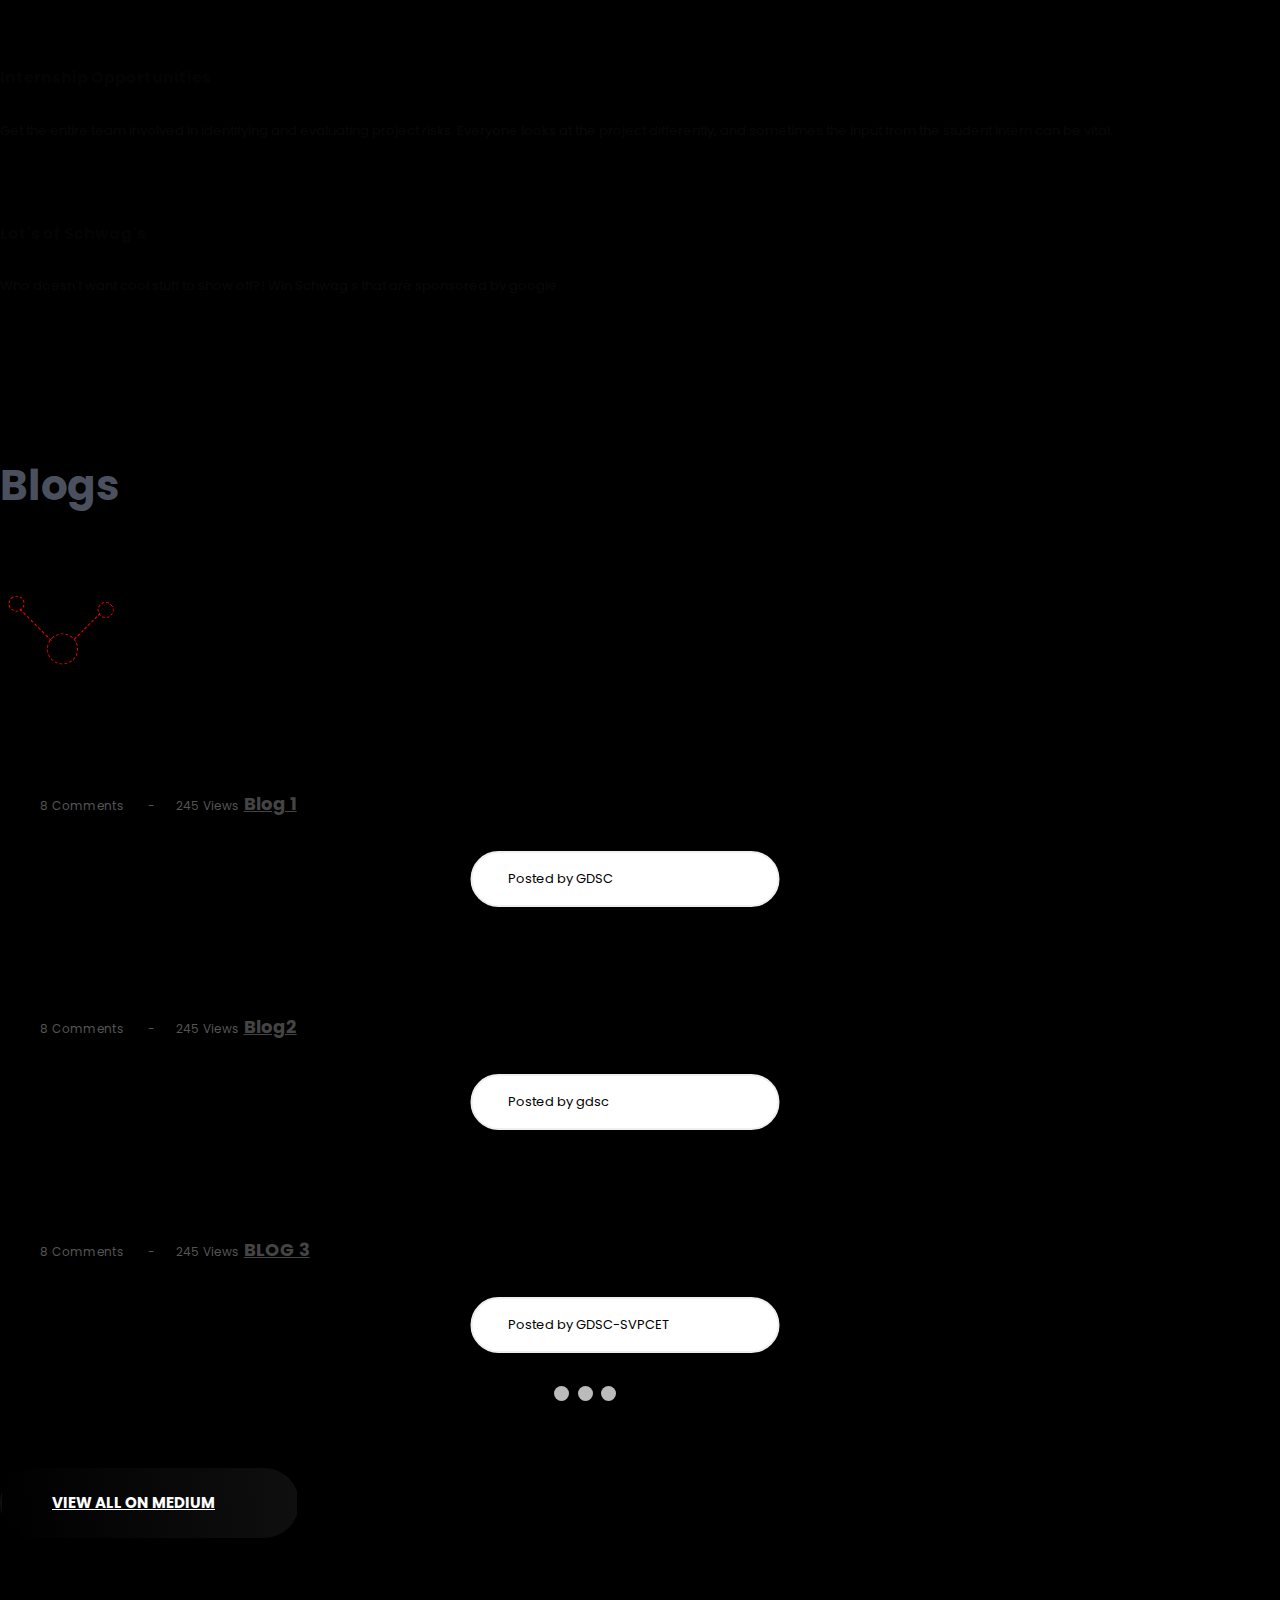
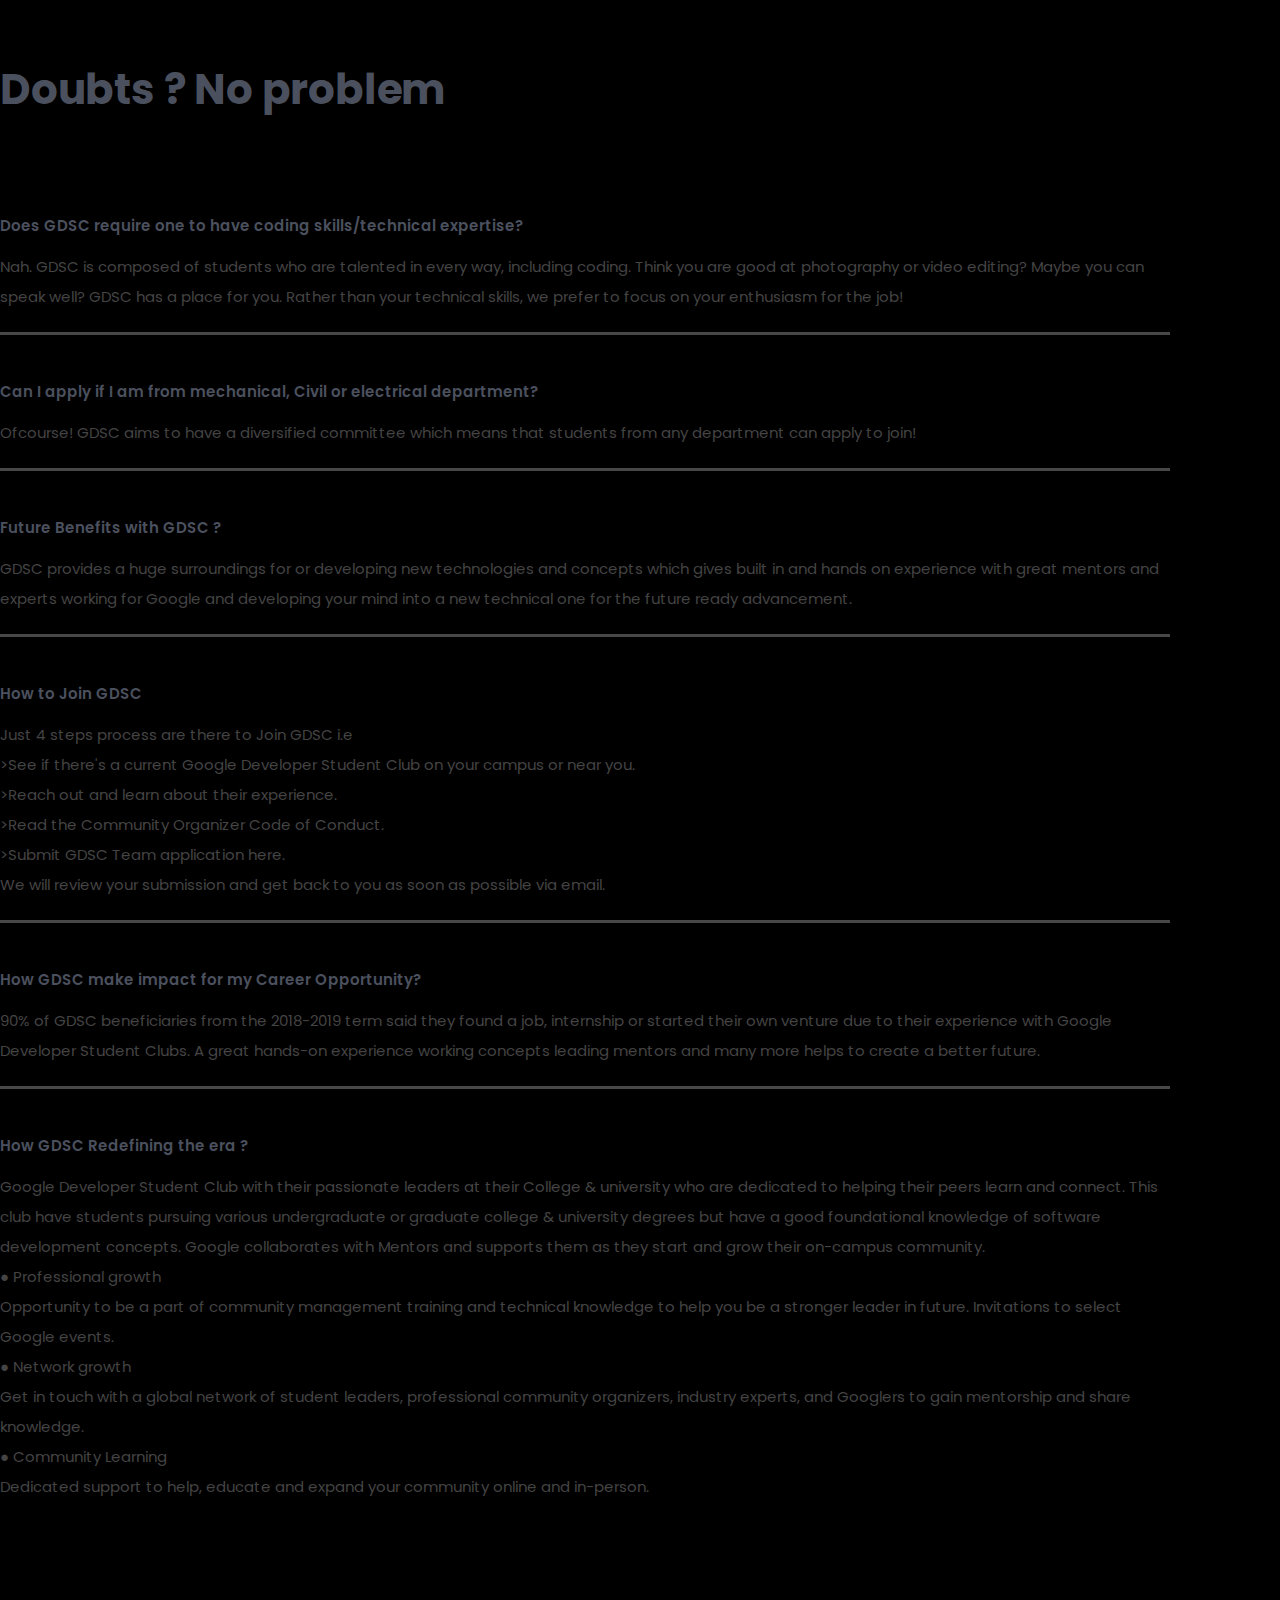
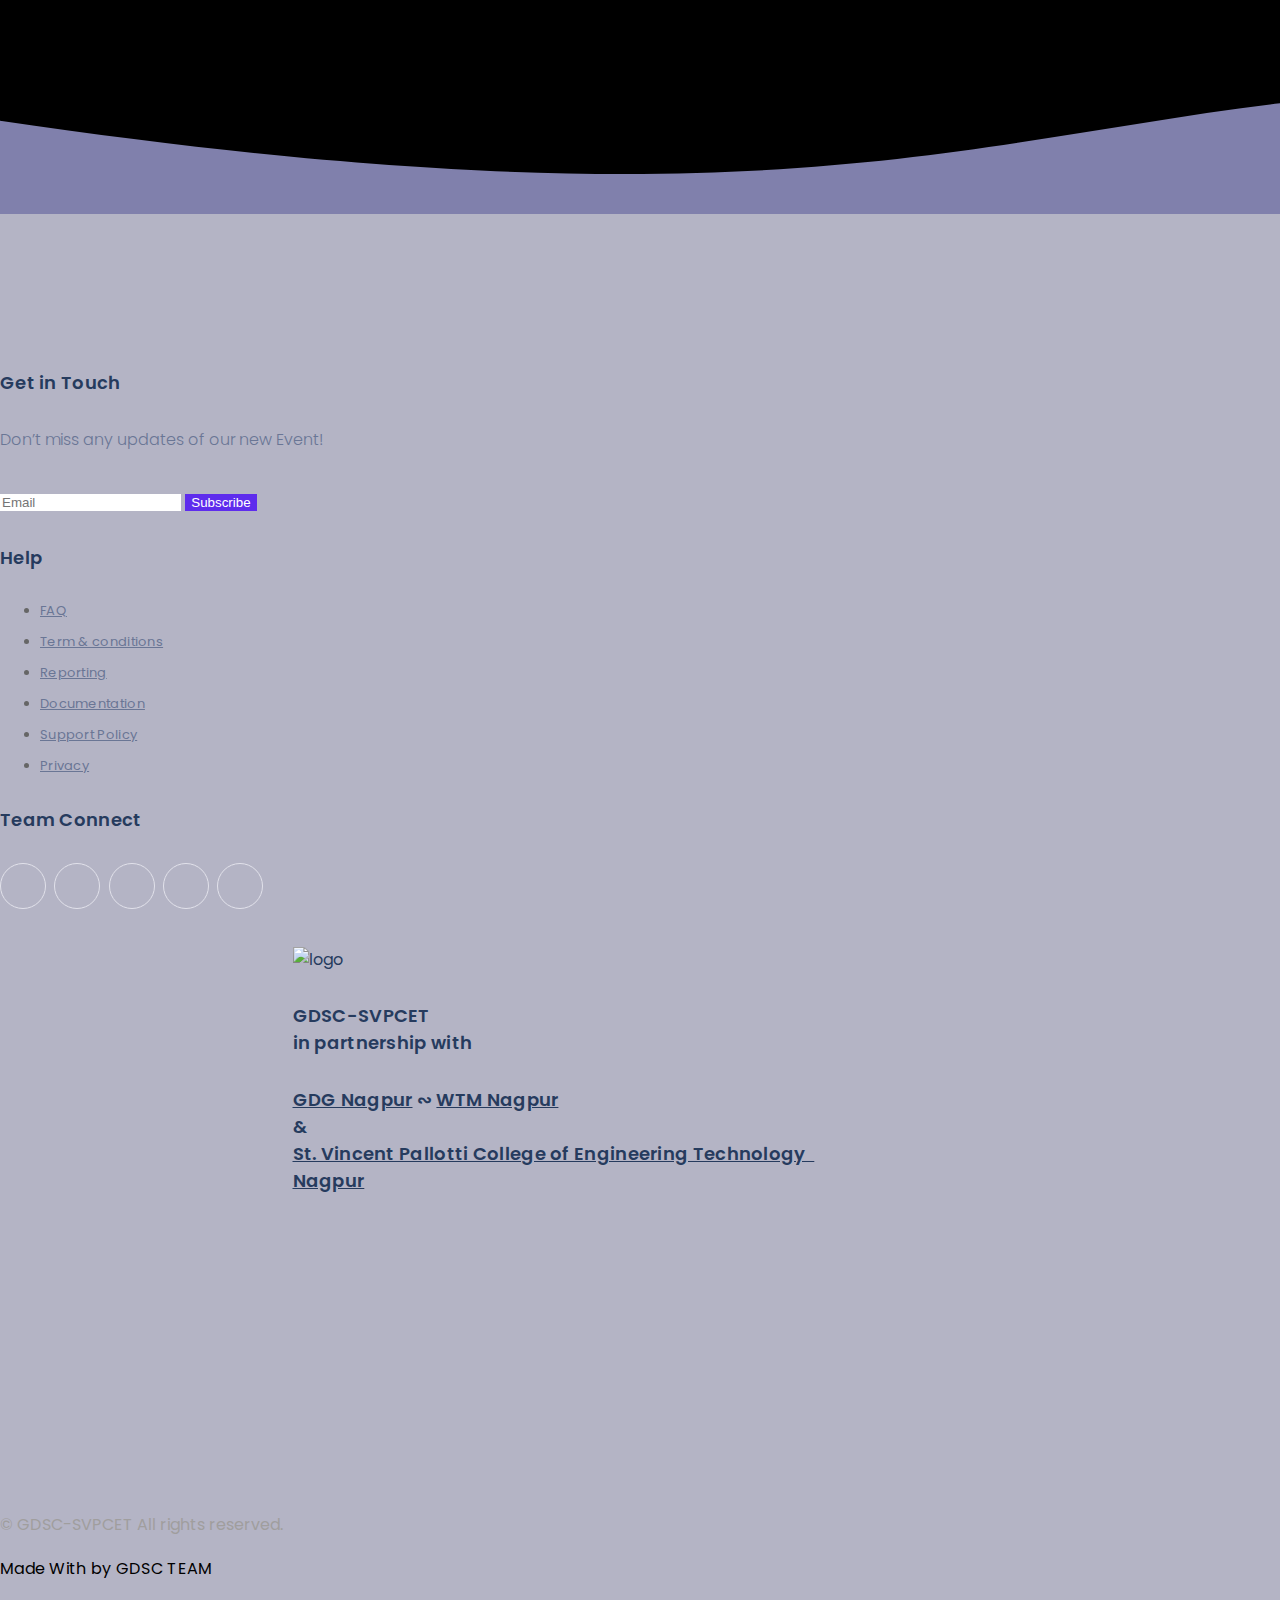
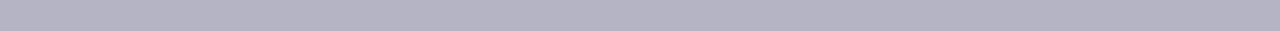
==== commit 05a6a46e: "https" ====
--- a/index.html
+++ b/index.html
@@ -645,9 +645,9 @@
         </section>
  
         <div>
-            <svg width="2060" height="137" viewBox="0 0 2060 137" xmlns="http://www.w3.org/2000/svg">
+            <svg width="2060" height="137" viewBox="0 0 2060 137" xmlns="https://www.w3.org/2000/svg">
                 <g fill="none" fill-rule="evenodd">
-                  <path class="path1" d="M0 0c393.11 119.844 807.532 100.397 1131.565 45.246C1397.404 0 1603.94-26.618 2060 49.769v51.317C909.022-58.747 1032.495 251.14 0 87.94V0z" fill="#E5E6FF"></path>
+                  <!-- <path class="path1" d="M0 0c393.11 119.844 807.532 100.397 1131.565 45.246C1397.404 0 1603.94-26.618 2060 49.769v51.317C909.022-58.747 1032.495 251.14 0 87.94V0z" fill="#bfbfbf"></path> -->
                   <path class="path2" d="M0 0h2060v63.824C1026.921-96.01 1177.132 224.25 0 50.822V0z" fill="#000"></path>
                 </g>
             </svg>
